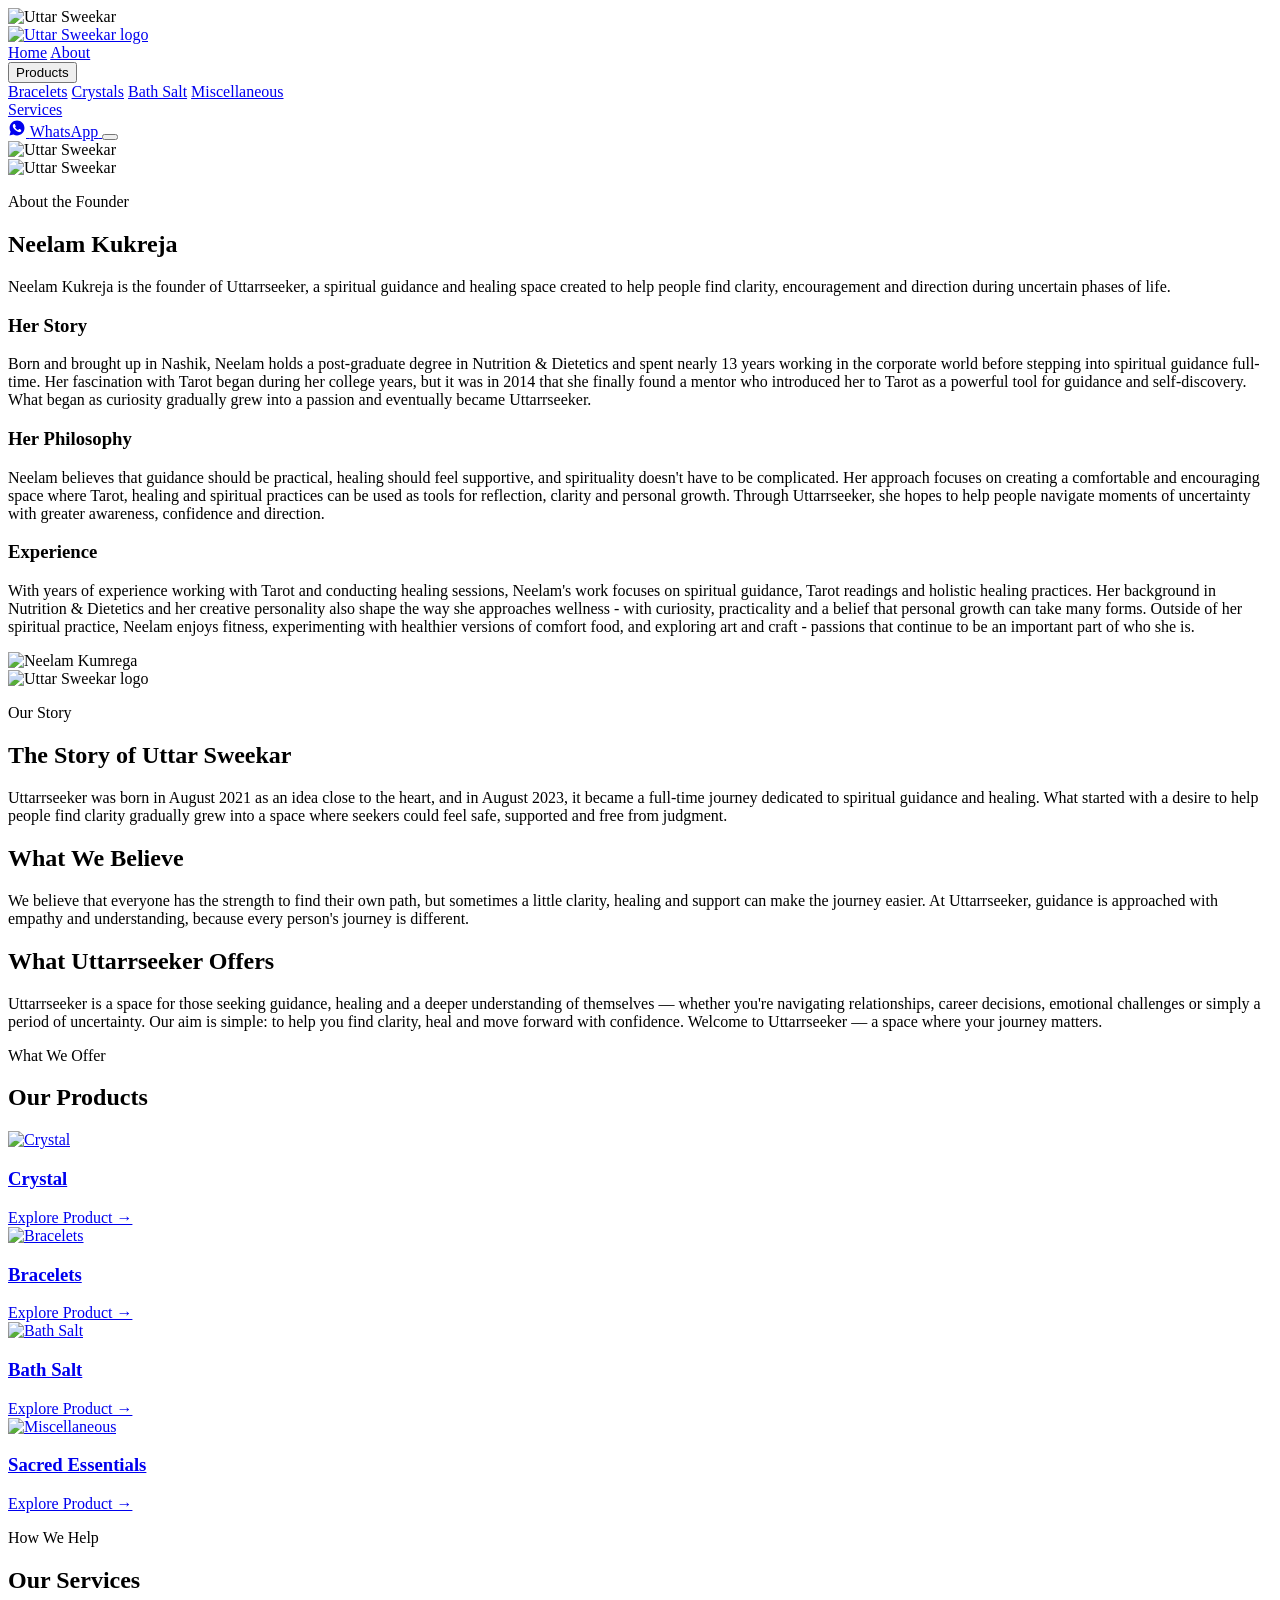
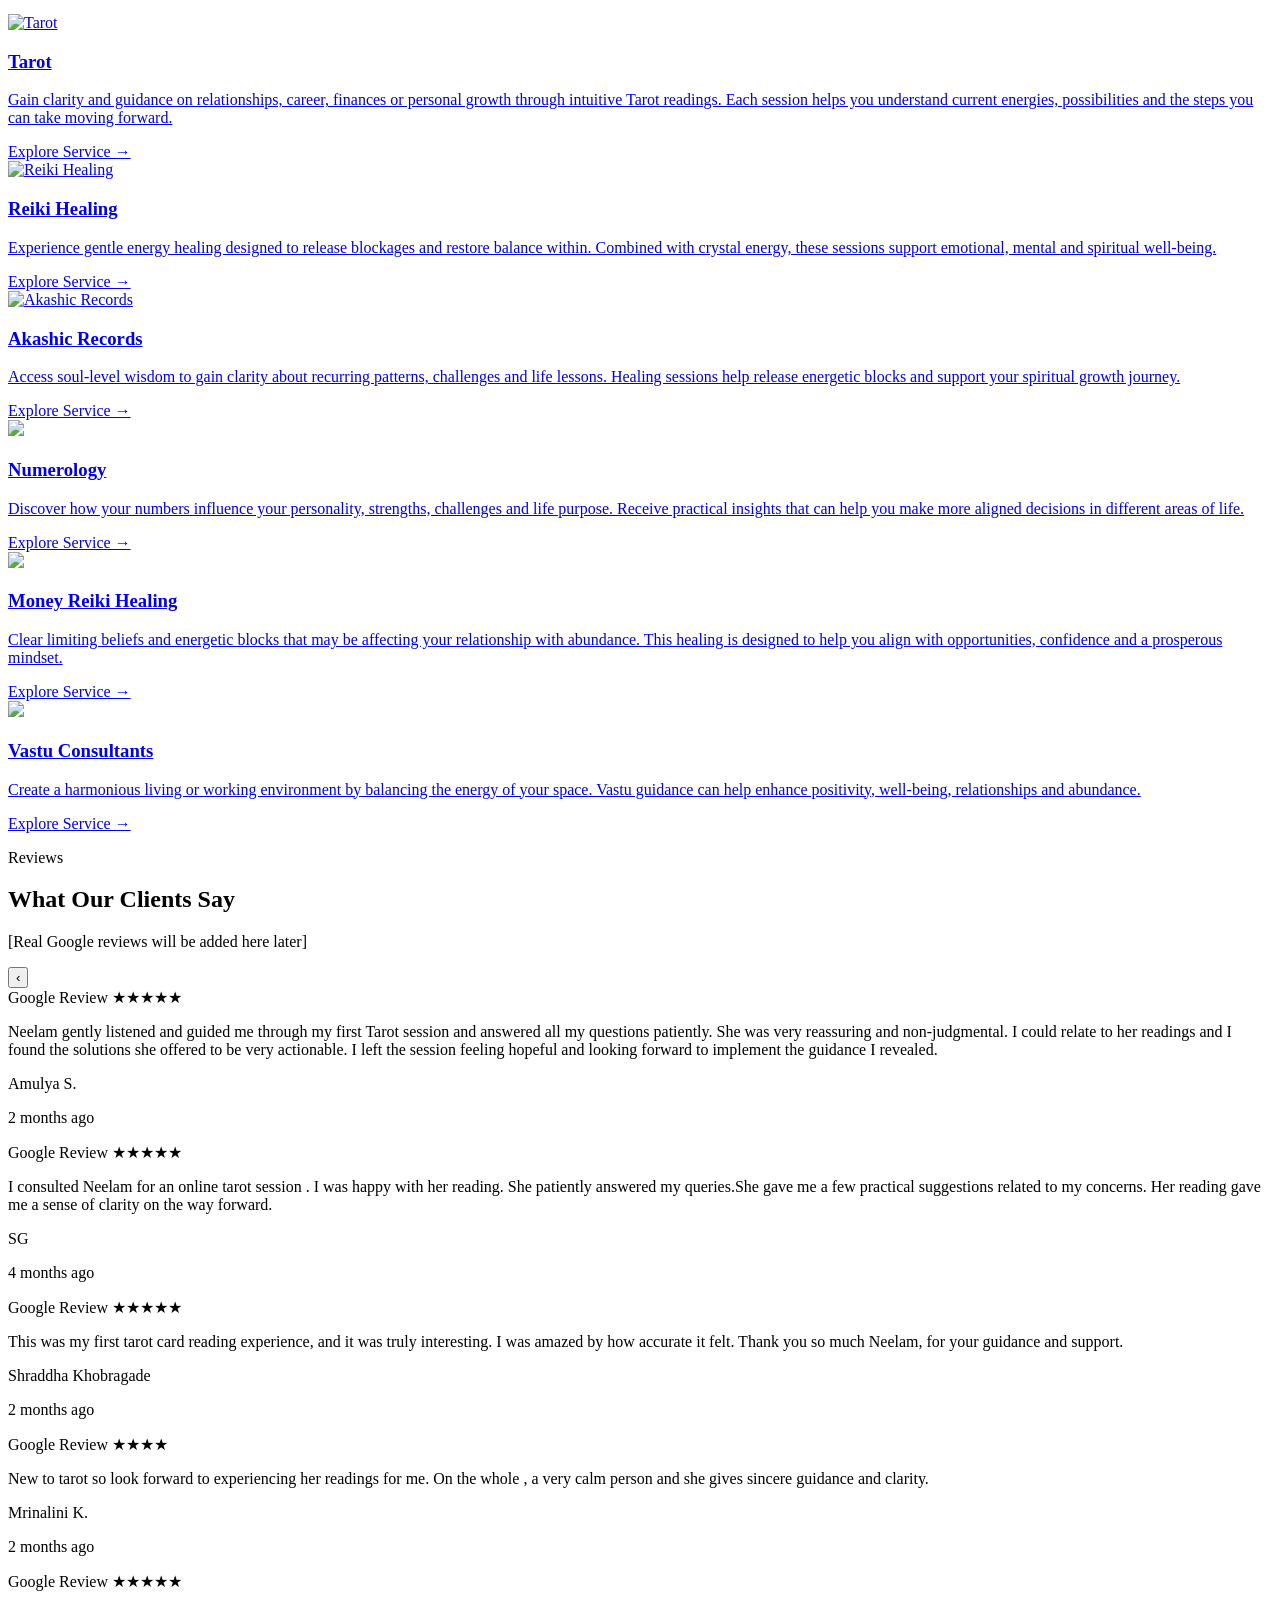
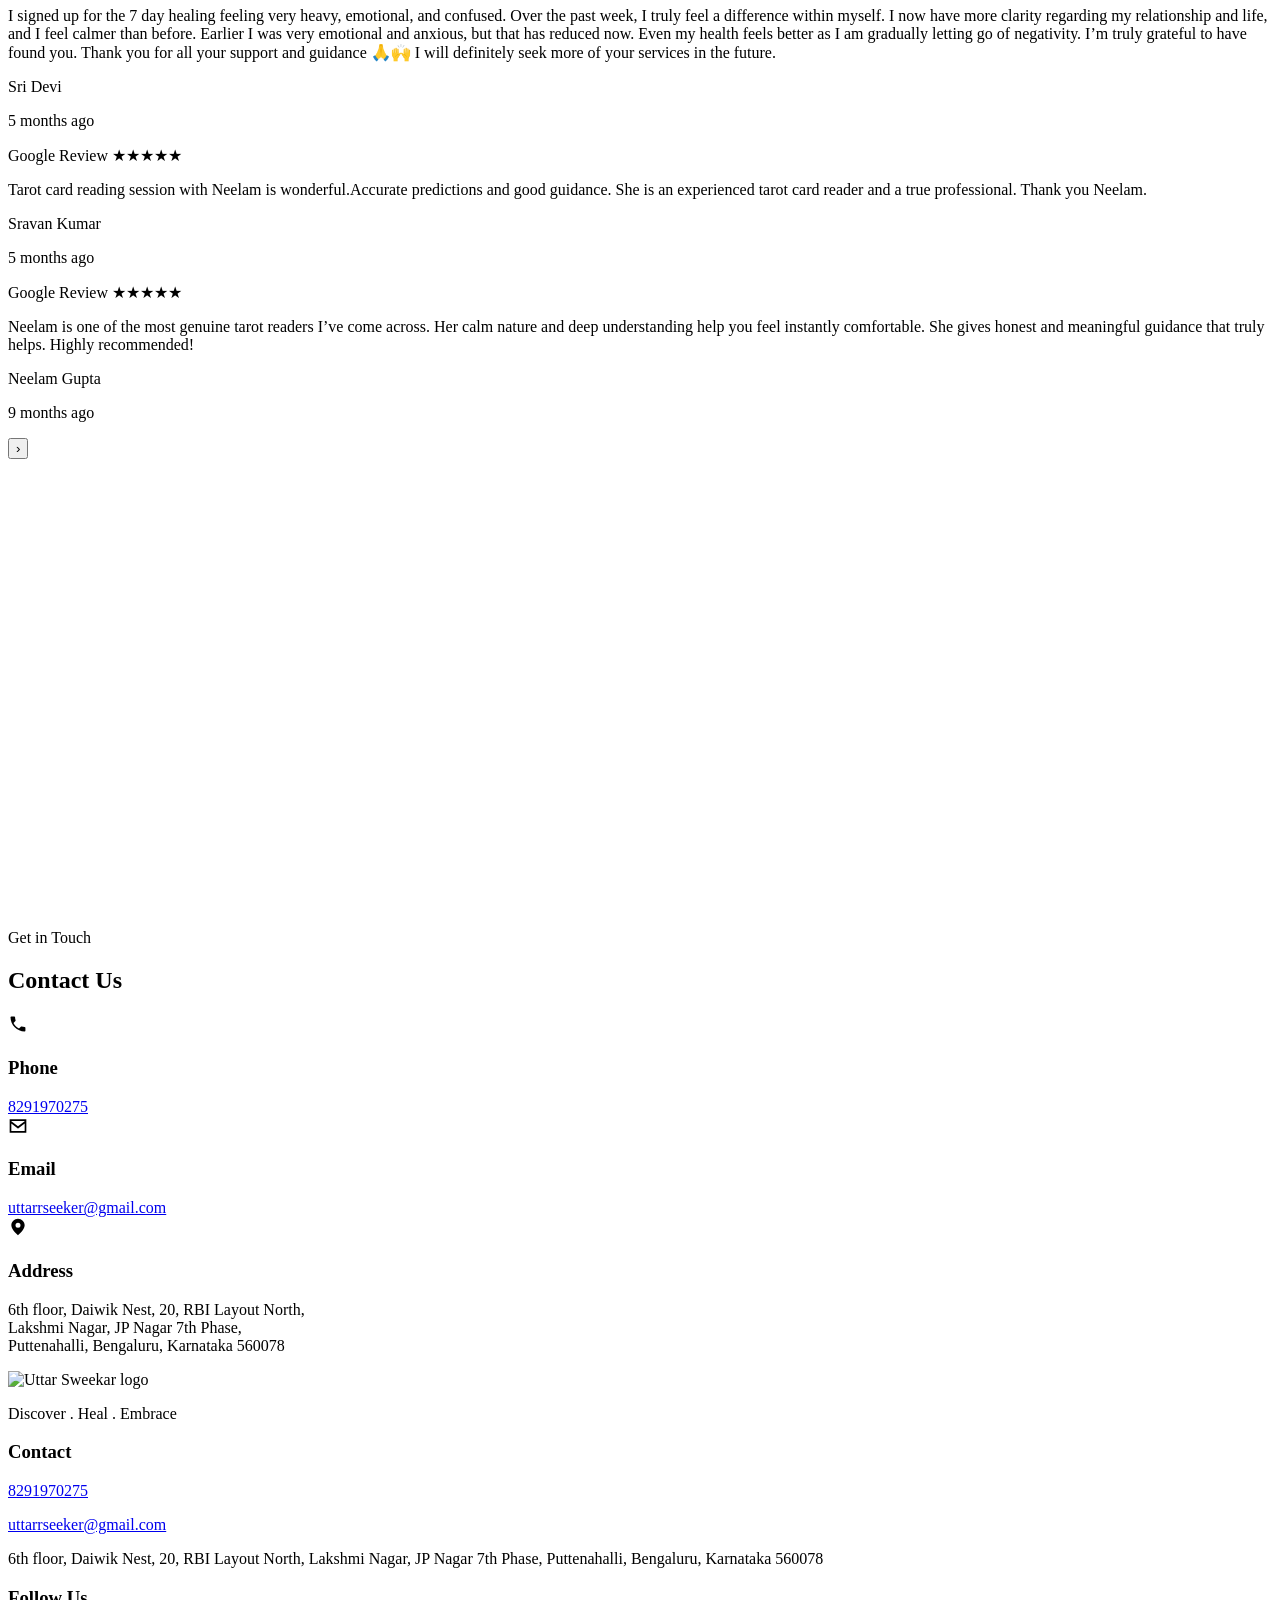
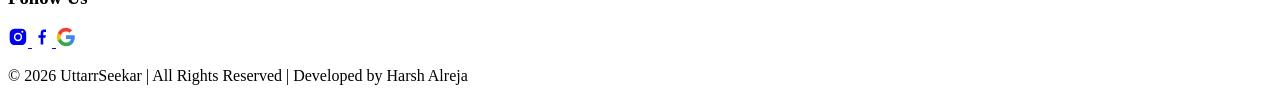
==== index.html @ 0106b8cf "Html Files" ====
<!DOCTYPE html>
<html lang="en">
<head>
<meta charset="UTF-8">
<meta name="viewport" content="width=device-width, initial-scale=1.0">
<title>UttarrSeekar | Spiritual Wellness, Astrology & Healing</title>
<meta name="description" content="UttarrSeekar — a spiritual wellness brand offering crystals, bracelets, camphor and healing services rooted in trust and tradition.">

<!-- Open Graph placeholders — replace with real values later -->
<meta property="og:title" content="UttarrSeekar | Spiritual Wellness, Astrology & Healing">
<meta property="og:description" content="Discover crystals, bracelets, camphor and spiritual healing services from Uttar Sweekar.">
<meta property="og:image" content="images/hero-banner-1.jpg">
<meta property="og:type" content="website">

<!-- Google Fonts: serif for headings, sans-serif for body. Site still works if this fails to load, thanks to fallback stacks in CSS -->
<link rel="preconnect" href="https://fonts.googleapis.com">
<link rel="preconnect" href="https://fonts.gstatic.com" crossorigin>
<link href="https://fonts.googleapis.com/css2?family=Cormorant+Garamond:wght@500;600;700&family=Mulish:wght@400;500;600;700&display=swap" rel="stylesheet">

<link rel="stylesheet" href="style.css">
</head>
<body>

<!-- ============ PRELOADER (shows the logo until the page has fully loaded) ============ -->
<div class="preloader" id="preloader">
    <img src="logo.png" alt="Uttar Sweekar" class="preloader-logo">
</div>


<!-- ============ NAVBAR ============ -->
<header class="navbar" id="navbar">
    <div class="navbar-inner">
        <a href="#home" class="logo" aria-label="Uttar Sweekar home">
            <img src="logo.png" alt="Uttar Sweekar logo" class="logo-image">
        </a>

        <div class="nav-right-wrap">
        <nav class="nav-links" id="navLinks">
            <a href="#home" class="nav-link">Home</a>
             <a href="#about" class="nav-link">About</a>

            <div class="nav-item">
                <button class="dropdown-toggle" aria-haspopup="true" aria-expanded="false">Products</button>
                <div class="dropdown-menu">
                    <a href="bracelet.html" class="dropdown-link">Bracelets</a>
                    <a href="crystals.html" class="dropdown-link">Crystals</a>
                    <a href="bath_salt.html" class="dropdown-link">Bath Salt</a>
                    
                    <a href="miscellaneous.html" class="dropdown-link">Miscellaneous</a>
                </div>
            </div>

            <div class="nav-item">
                <a href="services.html" class="nav-link">Services</a>
                <div>
                   
                </div>
            </div>    
        </nav>

        <div class="navbar-right">
            <!-- WhatsApp redirect number: 8291970275 -->
            <a href="https://wa.me/918291970275" class="whatsapp-btn" target="_blank" rel="noopener noreferrer" aria-label="Chat with us on WhatsApp">
                <svg class="whatsapp-icon" viewBox="0 0 24 24" width="18" height="18" aria-hidden="true" focusable="false">
                    <path fill="currentColor" d="M12.04 2C6.58 2 2.13 6.45 2.13 11.91c0 1.75.46 3.45 1.32 4.95L2 22l5.25-1.38a9.9 9.9 0 0 0 4.79 1.22h.01c5.46 0 9.91-4.45 9.91-9.91C21.96 6.45 17.5 2 12.04 2zm5.8 14.11c-.24.68-1.4 1.3-1.94 1.38-.5.08-1.12.11-1.81-.11-.42-.13-.95-.31-1.63-.6-2.87-1.24-4.74-4.13-4.88-4.32-.14-.19-1.17-1.56-1.17-2.97 0-1.41.74-2.11 1-2.4.26-.29.57-.36.76-.36h.55c.18 0 .42-.07.66.5.24.58.83 2 .9 2.14.07.14.11.3.02.49-.09.19-.14.3-.28.46-.14.16-.29.36-.42.48-.14.13-.28.28-.12.55.16.28.71 1.17 1.53 1.9 1.05.94 1.94 1.23 2.21 1.37.28.14.44.12.6-.07.16-.19.68-.79.86-1.06.18-.28.36-.23.6-.14.24.09 1.53.72 1.79.85.26.13.43.19.5.3.07.11.07.62-.17 1.3z"/>
                </svg>
                <span>WhatsApp</span>
            </a>

            <button class="hamburger" id="hamburger" aria-label="Open menu" aria-expanded="false" aria-controls="navLinks">
                <span></span>
                <span></span>
                <span></span>
            </button>
        </div>
        </div>
    </div>
</header>

<main>

<!-- ============ HERO SECTION ============ -->
<section class="hero" id="home">
    <div class="hero-media">
        <!-- Slide 1 -->
        <div class="hero-slide active">
            <div class="image-placeholder hero-placeholder">
                <img src="mainBann1.png" alt="Uttar Sweekar">
            </div>
        </div>
        <!-- Slide 2 -->
        <div class="hero-slide">
            <div class="image-placeholder hero-placeholder">
                <img src="mainBann2.png" alt="Uttar Sweekar">
            </div>
        </div>
    </div>
   
</section>

<!-- ============ ABOUT THE FOUNDER ============ -->
<section class="section founder" id="founder">
    <div class="container founder-grid">
        <div class="founder-text">
            <p class="section-eyebrow">About the Founder</p>
            <h2 class="section-title">Neelam Kukreja</h2>
            <p class="founder-lede">Neelam Kukreja is the founder of Uttarrseeker, a spiritual guidance and healing space created to help people find clarity, encouragement and direction during uncertain phases of life.</p>

            <div class="founder-block">
                <h3>Her Story</h3>
                <p>Born and brought up in Nashik, Neelam holds a post-graduate degree in Nutrition & Dietetics and spent nearly 13 years working in the corporate world before stepping into spiritual guidance full-time.

Her fascination with Tarot began during her college years, but it was in 2014 that she finally found a mentor who introduced her to Tarot as a powerful tool for guidance and self-discovery. What began as curiosity gradually grew into a passion and eventually became Uttarrseeker.</p>
            </div>

            <div class="founder-block">
                <h3>Her Philosophy</h3>
                <p>Neelam believes that guidance should be practical, healing should feel supportive, and spirituality doesn't have to be complicated.

Her approach focuses on creating a comfortable and encouraging space where Tarot, healing and spiritual practices can be used as tools for reflection, clarity and personal growth.

Through Uttarrseeker, she hopes to help people navigate moments of uncertainty with greater awareness, confidence and direction.</p>
            </div>

            <div class="founder-block">
                <h3>Experience</h3>
                <p>With years of experience working with Tarot and conducting healing sessions, Neelam's work focuses on spiritual guidance, Tarot readings and holistic healing practices.

Her background in Nutrition & Dietetics and her creative personality also shape the way she approaches wellness - with curiosity, practicality and a belief that personal growth can take many forms.

Outside of her spiritual practice, Neelam enjoys fitness, experimenting with healthier versions of comfort food, and exploring art and craft - passions that continue to be an important part of who she is.</p>
            </div>
        </div>

        <div class="founder-image">
            <div class="image-placeholder tall-placeholder">
                <img src="neelam.png" alt="Neelam Kumrega">
            </div>
        </div>
    </div>
</section>

<!-- ============ ABOUT UTTAR SWEEKAR ============ -->
<section class="section brand-story" id="about">
    <div class="container brand-story-grid">
        <div class="brand-story-image">
            <div class="image-placeholder tall-placeholder">
                <img src="logo_define.png" alt="Uttar Sweekar logo">
            </div>
        </div>

        <div class="brand-story-text">
            <p class="section-eyebrow">Our Story</p>
            <h2 class="section-title">The Story of Uttar Sweekar</h2>
            <p>Uttarrseeker was born in August 2021 as an idea close to the heart, and in August 2023, it became a full-time journey dedicated to spiritual guidance and healing.

What started with a desire to help people find clarity gradually grew into a space where seekers could feel safe, supported and free from judgment.</p>
<h2 class="section-title">What We Believe</h2>
            <p>We believe that everyone has the strength to find their own path, but sometimes a little clarity, healing and support can make the journey easier.

At Uttarrseeker, guidance is approached with empathy and understanding, because every person's journey is different.</p>
<h2 class="section-title">What Uttarrseeker Offers</h2>
            <p>Uttarrseeker is a space for those seeking guidance, healing and a deeper understanding of themselves — whether you're navigating relationships, career decisions, emotional challenges or simply a period of uncertainty.

Our aim is simple: to help you find clarity, heal and move forward with confidence.

Welcome to Uttarrseeker — a space where your journey matters.</p>
        </div>
    </div>
</section>

<!-- ============ PRODUCTS SECTION ============ -->
<section class="section products" id="products">
    <div class="container">
        <p class="section-eyebrow center">What We Offer</p>
        <h2 class="section-title center">Our Products</h2>

        <div class="card-grid">

            <a href="crystals.html" class="card product-card">
                <div class="image-placeholder card-placeholder">
                    <img src="cryyy.png" alt="Crystal">
                </div>
                <div class="card-body">
                    <h3 class="card-title">Crystal</h3>
                    <span class="card-link">Explore Product →</span>
                </div>
            </a>

            <a href="bracelet.html" class="card product-card">
                <div class="image-placeholder card-placeholder">
                    <img src="braceeeee.png" alt="Bracelets">
                </div>
                <div class="card-body">
                    <h3 class="card-title">Bracelets</h3>
                    <span class="card-link">Explore Product →</span>
                </div>
            </a>

          

            <a href="bath_salt.html" class="card product-card">
                <div class="image-placeholder card-placeholder">
                    <img src="saltttttttt.png" alt="Bath Salt">
                </div>
                <div class="card-body">
                    <h3 class="card-title">Bath Salt</h3>
                    <span class="card-link">Explore Product →</span>
                </div>
            </a>

            <a href="miscellaneous.html" class="card product-card">
                <div class="image-placeholder card-placeholder">
                    <img src="sacred.png" alt="Miscellaneous">
                </div>
                <div class="card-body">
                    <h3 class="card-title">Sacred Essentials</h3>
                    <span class="card-link">Explore Product →</span>
                </div>
            </a>

        </div>
    </div>
</section>

<!-- ============ SERVICES SECTION ============ -->
<section class="section services" id="services">
    <div class="container">
        <p class="section-eyebrow center">How We Help</p>
        <h2 class="section-title center">Our Services</h2>

        <div class="card-grid">

            <a href="services.html#tarot" class="card service-card">
                <div class="image-placeholder card-placeholder">
                    <img src="tar.png" alt="Tarot">
                </div>
                <div class="card-body">
                    <h3 class="card-title">Tarot</h3>
                    <p class="card-desc">Gain clarity and guidance on relationships, career, finances or personal growth through intuitive Tarot readings.
Each session helps you understand current energies, possibilities and the steps you can take moving forward.
</p>
                    <span class="card-link">Explore Service →</span>
                </div>
            </a>

            <a href="services.html#reiki-healing" class="card service-card">
                <div class="image-placeholder card-placeholder">
                    <img src="rei.png" alt="Reiki Healing">
                </div>
                <div class="card-body">
                    <h3 class="card-title">Reiki Healing</h3>
                    <p class="card-desc">Experience gentle energy healing designed to release blockages and restore balance within.
Combined with crystal energy, these sessions support emotional, mental and spiritual well-being.</p>
                    <span class="card-link">Explore Service →</span>
                </div>
            </a>

            <a href="services.html#akashic-records" class="card service-card">
                <div class="image-placeholder card-placeholder">
                    <img src="aka.png" alt="Akashic Records">
                </div>
                <div class="card-body">
                    <h3 class="card-title">Akashic Records</h3>
                    <p class="card-desc">Access soul-level wisdom to gain clarity about recurring patterns, challenges and life lessons.
Healing sessions help release energetic blocks and support your spiritual growth journey.</p>
                    <span class="card-link">Explore Service →</span>
                </div>
            </a>

            <a href="services.html#numerology" class="card service-card">
                <div class="image-placeholder card-placeholder">
                    <img src="num.png">
                </div>
                <div class="card-body">
                    <h3 class="card-title">Numerology</h3>
                    <p class="card-desc">Discover how your numbers influence your personality, strengths, challenges and life purpose.
Receive practical insights that can help you make more aligned decisions in different areas of life.</p>
                    <span class="card-link">Explore Service →</span>
                </div>
            </a>

            <a href="services.html#money-reiki-healing" class="card service-card">
                <div class="image-placeholder card-placeholder">
                    <img src="mon.png">
                </div>
                <div class="card-body">
                    <h3 class="card-title">Money Reiki Healing</h3>
                    <p class="card-desc">Clear limiting beliefs and energetic blocks that may be affecting your relationship with abundance.
This healing is designed to help you align with opportunities, confidence and a prosperous mindset.</p>
                    <span class="card-link">Explore Service →</span>
                </div>
            </a>

            <a href="services.html#vastu" class="card service-card">
                <div class="image-placeholder card-placeholder">
                    <img src="vas.png">
                </div>
                <div class="card-body">
                    <h3 class="card-title">Vastu Consultants</h3>
                    <p class="card-desc">Create a harmonious living or working environment by balancing the energy of your space.
Vastu guidance can help enhance positivity, well-being, relationships and abundance.</p>
                    <span class="card-link">Explore Service →</span>
                </div>
            </a>

        </div>
    </div>
</section>

<!-- ============ TESTIMONIALS SECTION ============ -->
<section class="section testimonials" id="testimonials">
    <div class="container">
        <p class="section-eyebrow center">Reviews</p>
        <h2 class="section-title center">What Our Clients Say</h2>
        <p class="testimonials-note">[Real Google reviews will be added here later]</p>

        <div class="testimonial-wrap">
            <button class="scroll-btn scroll-btn-left" id="scrollLeft" aria-label="Scroll testimonials left">‹</button>

            <div class="testimonial-track" id="testimonialTrack">

                <article class="testimonial-card">
                    <div class="testimonial-top">
                        <span class="google-badge">Google Review</span>
                        <span class="stars" aria-label="5 out of 5 stars">★★★★★</span>
                    </div>
                    <p class="testimonial-text">Neelam gently listened and guided me through my first Tarot session and answered all my questions patiently. She was very reassuring and non-judgmental. I could relate to her readings and I found the solutions she offered to be very actionable. I left the session feeling hopeful and looking forward to implement the guidance I revealed.</p>
                    <p class="testimonial-name">Amulya S.</p>
                    <p class="testimonial-date">2 months ago</p>
                </article>

                <article class="testimonial-card">
                    <div class="testimonial-top">
                        <span class="google-badge">Google Review</span>
                        <span class="stars" aria-label="5 out of 5 stars">★★★★★</span>
                    </div>
                    <p class="testimonial-text">I consulted Neelam for an online tarot session . I was happy with her reading. She patiently answered my queries.She gave me a few practical suggestions related to my concerns. Her reading gave me a sense of clarity on the way forward.</p>
                    <p class="testimonial-name">SG</p>
                    <p class="testimonial-date">4 months ago</p>
                </article>

                <article class="testimonial-card">
                    <div class="testimonial-top">
                        <span class="google-badge">Google Review</span>
                        <span class="stars" aria-label="5 out of 5 stars">★★★★★</span>
                    </div>
                    <p class="testimonial-text">This was my first tarot card reading experience, and it was truly interesting. I was amazed by how accurate it felt. Thank you so much Neelam, for your guidance and support.</p>
                    <p class="testimonial-name">Shraddha Khobragade</p>
                    <p class="testimonial-date">2 months ago</p>
                </article>

                <article class="testimonial-card">
                    <div class="testimonial-top">
                        <span class="google-badge">Google Review</span>
                        <span class="stars" aria-label="4 out of 5 stars">★★★★</span>
                    </div>
                    <p class="testimonial-text">New to tarot so look forward to experiencing her readings for me. On the whole , a very calm person and she gives sincere guidance and clarity.</p>
                    <p class="testimonial-name">Mrinalini K.</p>
                    <p class="testimonial-date">2 months ago</p>
                </article>

                <article class="testimonial-card">
                    <div class="testimonial-top">
                        <span class="google-badge">Google Review</span>
                        <span class="stars" aria-label="5 out of 5 stars">★★★★★</span>
                    </div>
                    <p class="testimonial-text">I signed up for the 7 day healing feeling very heavy, emotional, and confused. Over the past week, I truly feel a difference within myself. I now have more clarity regarding my relationship and life, and I feel calmer than before. Earlier I was very emotional and anxious, but that has reduced now. Even my health feels better as I am gradually letting go of negativity.

I’m truly grateful to have found you. Thank you for all your support and guidance 🙏🙌 I will definitely seek more of your services in the future.</p>
                    <p class="testimonial-name">Sri Devi</p>
                    <p class="testimonial-date">5 months ago</p>
                </article>

                <article class="testimonial-card">
                    <div class="testimonial-top">
                        <span class="google-badge">Google Review</span>
                        <span class="stars" aria-label="5 out of 5 stars">★★★★★</span>
                    </div>
                    <p class="testimonial-text">Tarot card reading session with Neelam is wonderful.Accurate predictions and good guidance. She is an experienced tarot card reader and a true professional. Thank you Neelam.</p>
                    <p class="testimonial-name">Sravan Kumar</p>
                    <p class="testimonial-date">5 months ago</p>
                </article>

                <article class="testimonial-card">
                    <div class="testimonial-top">
                        <span class="google-badge">Google Review</span>
                        <span class="stars" aria-label="5 out of 5 stars">★★★★★</span>
                    </div>
                    <p class="testimonial-text">Neelam is one of the most genuine tarot readers I’ve come across. Her calm nature and deep understanding help you feel instantly comfortable. She gives honest and meaningful guidance that truly helps. Highly recommended!</p>
                    <p class="testimonial-name">Neelam Gupta</p>
                    <p class="testimonial-date">9 months ago</p>
                </article>

            </div>

            <button class="scroll-btn scroll-btn-right" id="scrollRight" aria-label="Scroll testimonials right">›</button>
        </div>

        <div class="testimonial-scrollbar">
            <div class="testimonial-scrollbar-thumb" id="testimonialScrollThumb"></div>
        </div>
    </div>
</section>

<!-- ============ CONTACT US SECTION ============ -->
<section class="section contact" id="contact">
    <div class="container contact-grid">
        <div class="contact-map">
            <div class="image-placeholder map-placeholder">
                <iframe src="https://www.google.com/maps/embed?pb=!1m18!1m12!1m3!1d3889.2167551492566!2d77.57571087460268!3d12.89377931658067!2m3!1f0!2f0!3f0!3m2!1i1024!2i768!4f13.1!3m3!1m2!1s0x3bae15e9e6675a8b%3A0xb1359c0b81998fd3!2sDaiwik%20Nest!5e0!3m2!1sen!2sin!4v1788791727957!5m2!1sen!2sin" width="600" height="450" style="border:0;" allowfullscreen="" loading="lazy" referrerpolicy="strict-origin-when-cross-origin"></iframe>
            </div>
        </div>

        <div class="contact-info">
            <p class="section-eyebrow">Get in Touch</p>
            <h2 class="section-title">Contact Us</h2>

            <div class="contact-block">
                <span class="contact-icon" aria-hidden="true">
                    <svg viewBox="0 0 24 24" width="20" height="20"><path fill="currentColor" d="M6.6 10.8c1.4 2.8 3.8 5.1 6.6 6.6l2.2-2.2c.3-.3.7-.4 1-.2 1.1.4 2.3.6 3.5.6.6 0 1 .4 1 1V20c0 .6-.4 1-1 1C10.9 21 3 13.1 3 3.9c0-.6.4-1 1-1h3.5c.6 0 1 .4 1 1 0 1.2.2 2.4.6 3.5.1.4 0 .8-.2 1L6.6 10.8z"/></svg>
                </span>
                <div>
                    <h3>Phone</h3>
                    <a href="tel:+91XXXXXXXXXX">8291970275</a>
                </div>
            </div>

            <div class="contact-block">
                <span class="contact-icon" aria-hidden="true">
                    <svg viewBox="0 0 24 24" width="20" height="20"><path fill="currentColor" d="M2 4h20v16H2V4zm2 2v.3l8 6 8-6V6H4zm16 3.1-7.4 5.6a1 1 0 0 1-1.2 0L4 9.1V18h16V9.1z"/></svg>
                </span>
                <div>
                    <h3>Email</h3>
                    <a href="mailto:info@example.com">uttarrseeker@gmail.com</a>
                </div>
            </div>

            <div class="contact-block">
                <span class="contact-icon" aria-hidden="true">
                    <svg viewBox="0 0 24 24" width="20" height="20"><path fill="currentColor" d="M12 2c-4.4 0-8 3.6-8 8 0 5.5 8 12 8 12s8-6.5 8-12c0-4.4-3.6-8-8-8zm0 11a3 3 0 1 1 0-6 3 3 0 0 1 0 6z"/></svg>
                </span>
                <div>
                    <h3>Address</h3>
                    <p>6th floor, Daiwik Nest, 20, RBI Layout North,<br> Lakshmi Nagar, JP Nagar 7th Phase,<br> Puttenahalli, Bengaluru, Karnataka 560078</p>
                </div>
            </div>
        </div>
    </div>
</section>

</main>

<!-- ============ FOOTER ============ -->
<footer class="footer">
    <div class="container footer-grid">

        <div class="footer-col">
            <div class="footer-logo">
                <img src="logo.png" alt="Uttar Sweekar logo" class="footer-logo-image">
            </div>
            <p class="footer-desc">Discover . Heal . Embrace</p>
        </div>

        <div class="footer-col">
            <h3 class="footer-heading">Contact</h3>
            <p><a href="tel:+918291970275">8291970275</a></p>
            <p><a href="mailto:uttarrseeker@gmail.com">uttarrseeker@gmail.com</a></p>
            <p>6th floor, Daiwik Nest, 20, RBI Layout North, Lakshmi Nagar, JP Nagar 7th Phase, Puttenahalli, Bengaluru, Karnataka 560078</p>
        </div>

        <div class="footer-col">
            <h3 class="footer-heading">Follow Us</h3>
            <div class="social-links">
                <a href="https://instagram.com/uttarrseeker?utm_source=qr&amp;igshid=MThlNWY1MzQwNA==" target="_blank" rel="noopener noreferrer" aria-label="Uttar Sweekar on Instagram" class="social-link">
                    <svg viewBox="0 0 24 24" width="20" height="20"><path fill="currentColor" d="M12 2c2.7 0 3.1 0 4.1.06 1.1.05 1.8.21 2.4.46.7.27 1.2.62 1.7 1.13.5.5.86 1 1.13 1.7.25.6.41 1.3.46 2.4.06 1 .06 1.4.06 4.1s0 3.1-.06 4.1c-.05 1.1-.21 1.8-.46 2.4a4.6 4.6 0 0 1-1.13 1.7c-.5.5-1 .86-1.7 1.13-.6.25-1.3.41-2.4.46-1 .06-1.4.06-4.1.06s-3.1 0-4.1-.06c-1.1-.05-1.8-.21-2.4-.46a4.6 4.6 0 0 1-1.7-1.13 4.6 4.6 0 0 1-1.13-1.7c-.25-.6-.41-1.3-.46-2.4C2 15.1 2 14.7 2 12s0-3.1.06-4.1c.05-1.1.21-1.8.46-2.4.27-.7.62-1.2 1.13-1.7.5-.5 1-.86 1.7-1.13.6-.25 1.3-.41 2.4-.46C8.9 2 9.3 2 12 2zm0 5a5 5 0 1 0 0 10 5 5 0 0 0 0-10zm0 8.2a3.2 3.2 0 1 1 0-6.4 3.2 3.2 0 0 1 0 6.4zm5.2-8.4a1.2 1.2 0 1 0 0-2.4 1.2 1.2 0 0 0 0 2.4z"/></svg>
                </a>
                <a href="https://www.facebook.com/uttarrseeker?mibextid=ZbWKwL" target="_blank" rel="noopener noreferrer" aria-label="Uttar Sweekar on Facebook" class="social-link">
                    <svg viewBox="0 0 24 24" width="20" height="20"><path fill="currentColor" d="M13.5 21v-8h2.7l.4-3.2h-3.1V7.7c0-.9.3-1.6 1.6-1.6h1.7V3.2C16.5 3.1 15.5 3 14.4 3c-2.4 0-4 1.4-4 4.1v2.7H7.7v3.2h2.7v8h3.1z"/></svg>
                </a>
                <a href="https://g.co/kgs/kre3Li" target="_blank" rel="noopener noreferrer" aria-label="Uttar Sweekar on Google" class="social-link">
                    <svg viewBox="0 0 24 24" width="20" height="20">
                        <path fill="#4285F4" d="M22.56 12.25c0-.78-.07-1.53-.2-2.25H12v4.26h5.92c-.26 1.37-1.04 2.53-2.21 3.31v2.77h3.57c2.08-1.92 3.28-4.74 3.28-8.09z"/>
                        <path fill="#34A853" d="M12 23c2.97 0 5.46-.98 7.28-2.66l-3.57-2.77c-.98.66-2.23 1.06-3.71 1.06-2.86 0-5.29-1.93-6.16-4.53H2.18v2.84C3.99 20.53 7.7 23 12 23z"/>
                        <path fill="#FBBC05" d="M5.84 14.09c-.22-.66-.35-1.36-.35-2.09s.13-1.43.35-2.09V7.07H2.18C1.43 8.55 1 10.22 1 12s.43 3.45 1.18 4.93l2.85-2.22.81-.62z"/>
                        <path fill="#EA4335" d="M12 5.38c1.62 0 3.06.56 4.21 1.64l3.15-3.15C17.45 2.09 14.97 1 12 1 7.7 1 3.99 3.47 2.18 7.07l3.66 2.84c.87-2.6 3.3-4.53 6.16-4.53z"/>
                    </svg>
                </a>
            </div>
        </div>

    </div>

    <div class="copyright-bar">
        <p>© 2026 UttarrSeekar | All Rights Reserved | Developed by Harsh Alreja</p>
    </div>
</footer>

<script src="script.js"></script>
</body>
</html>
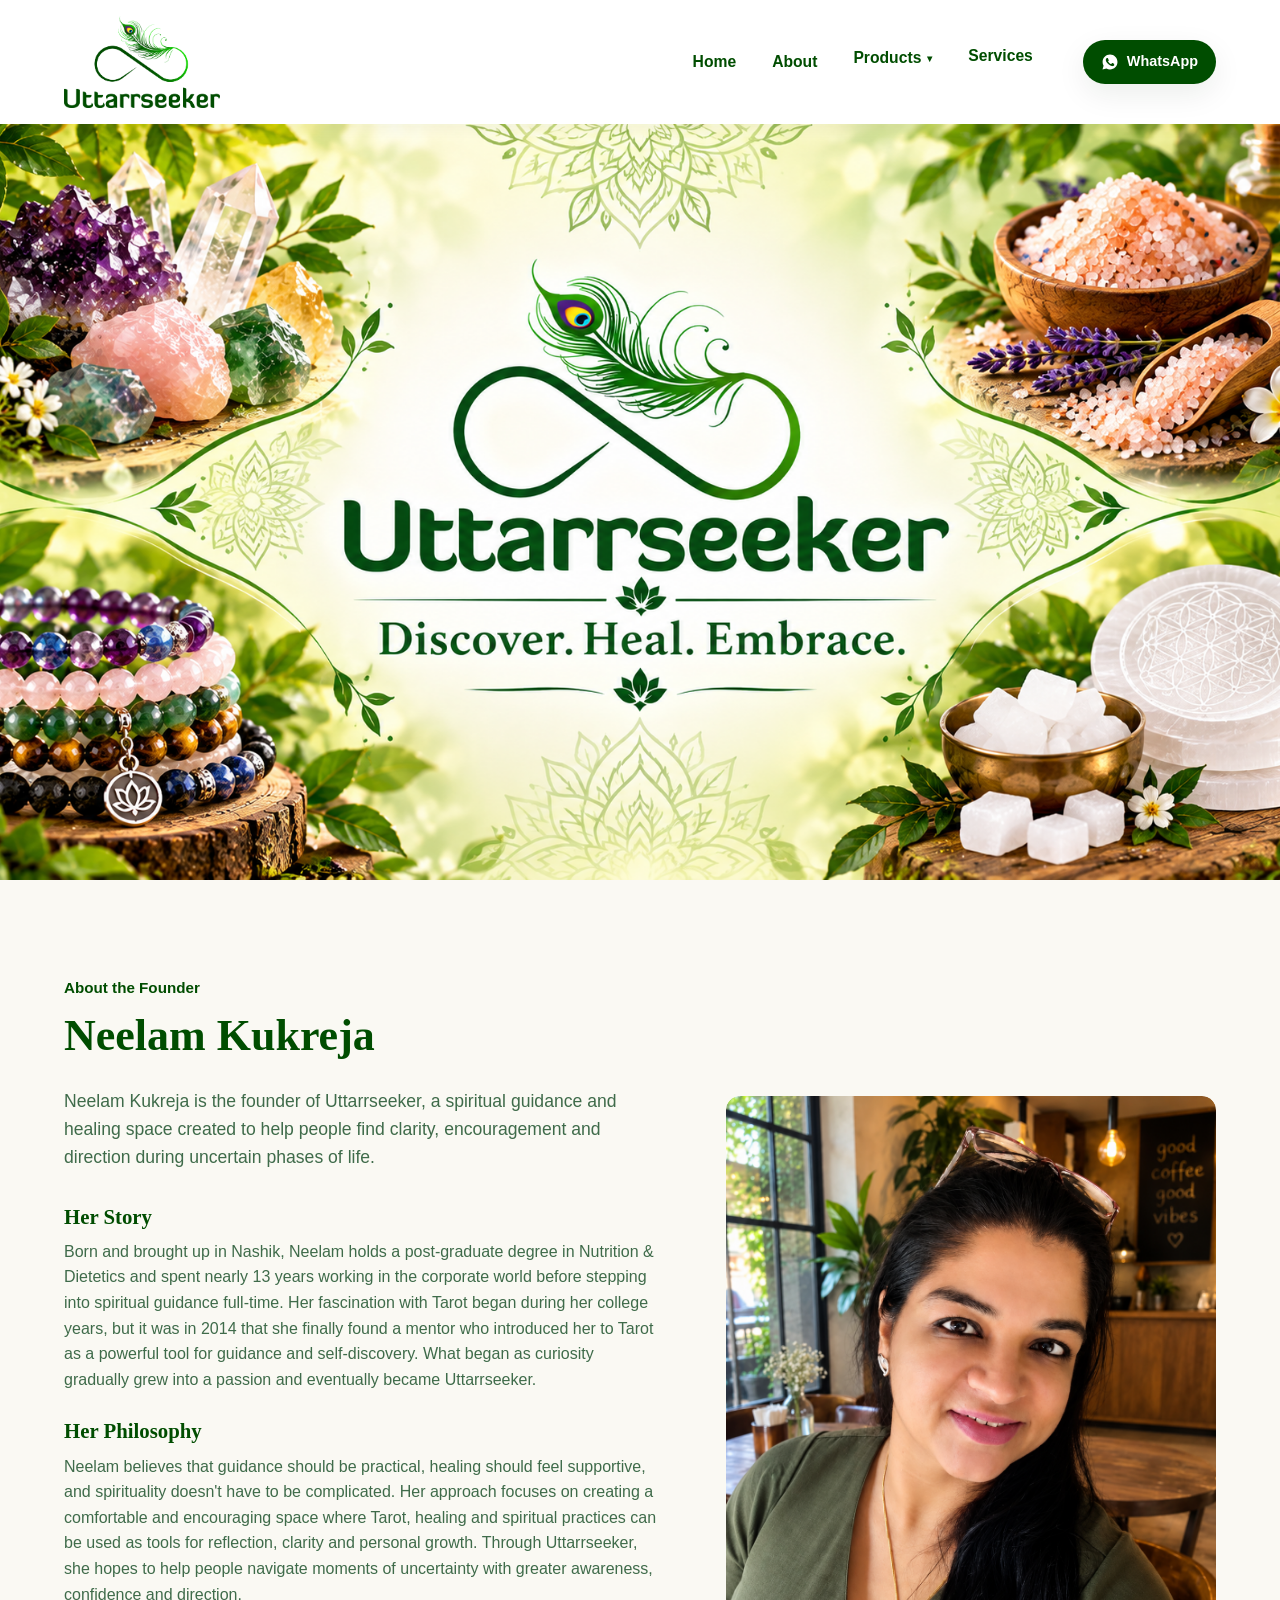
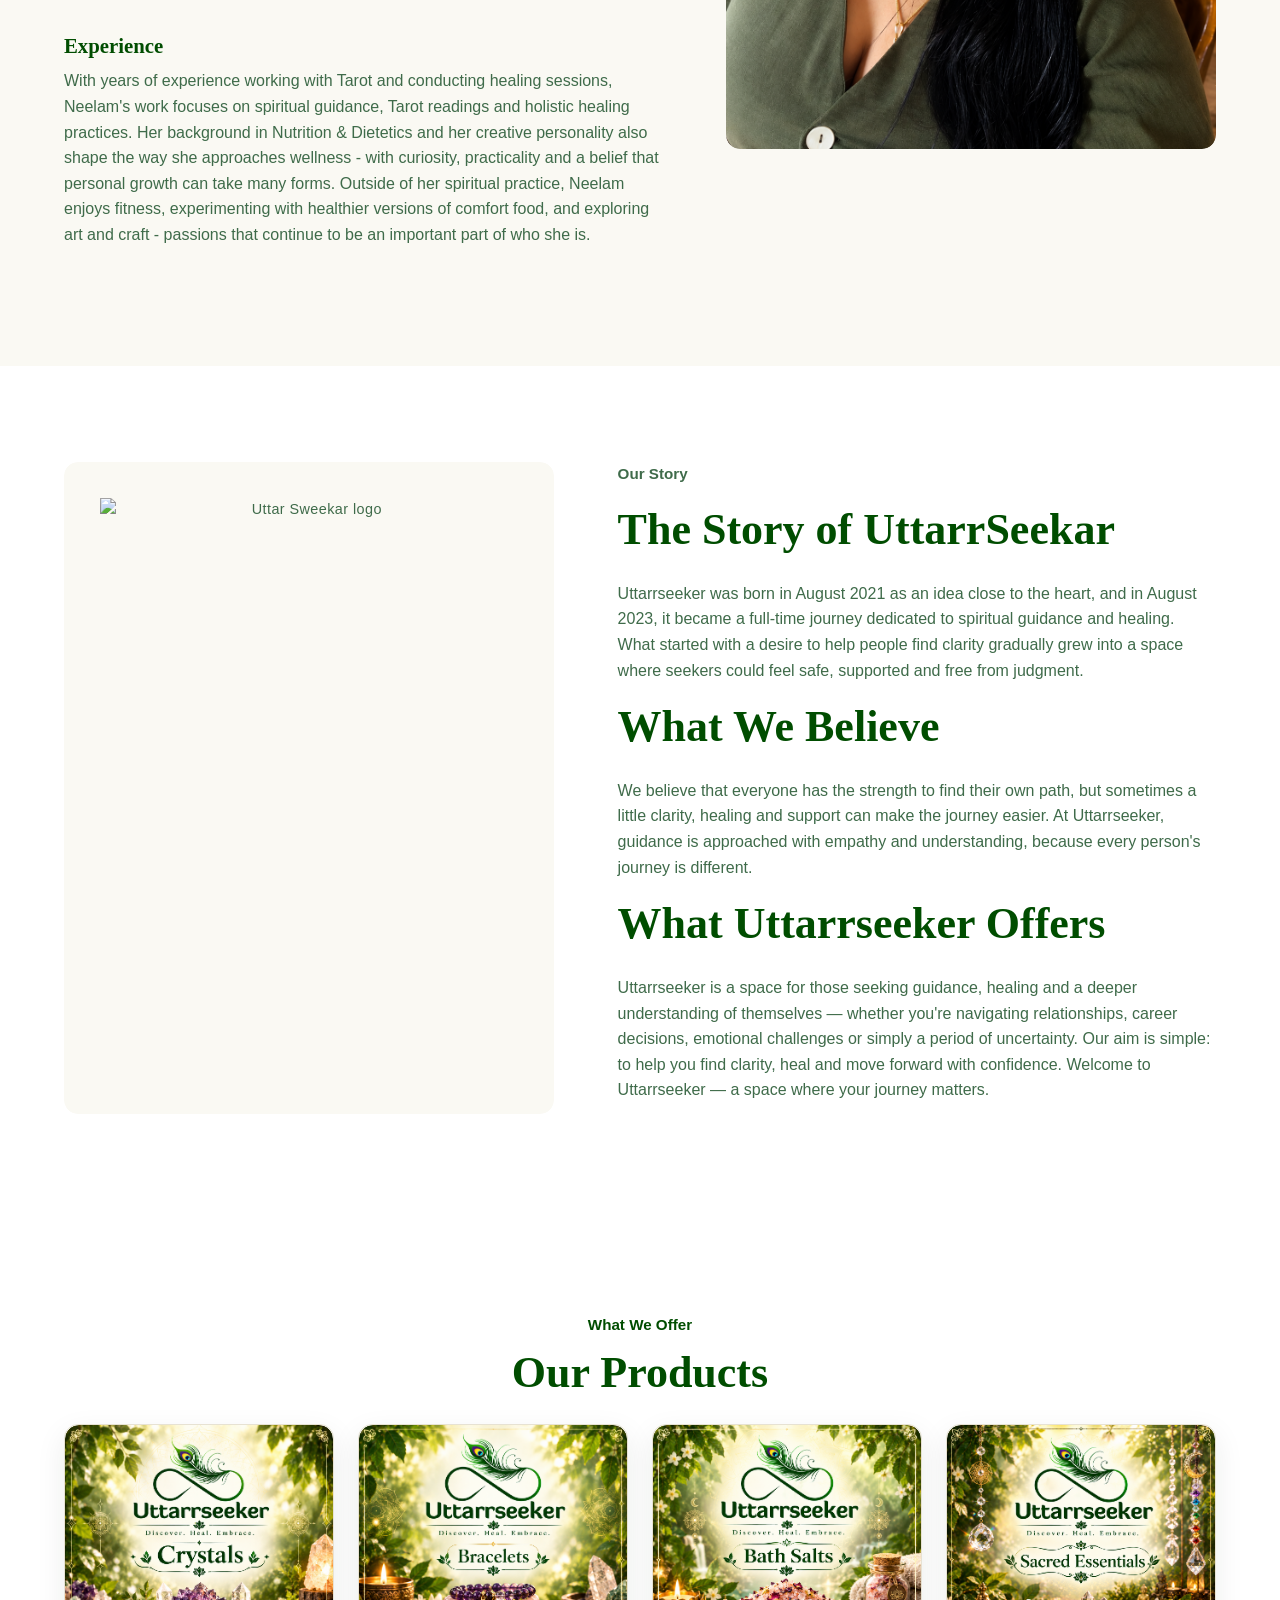
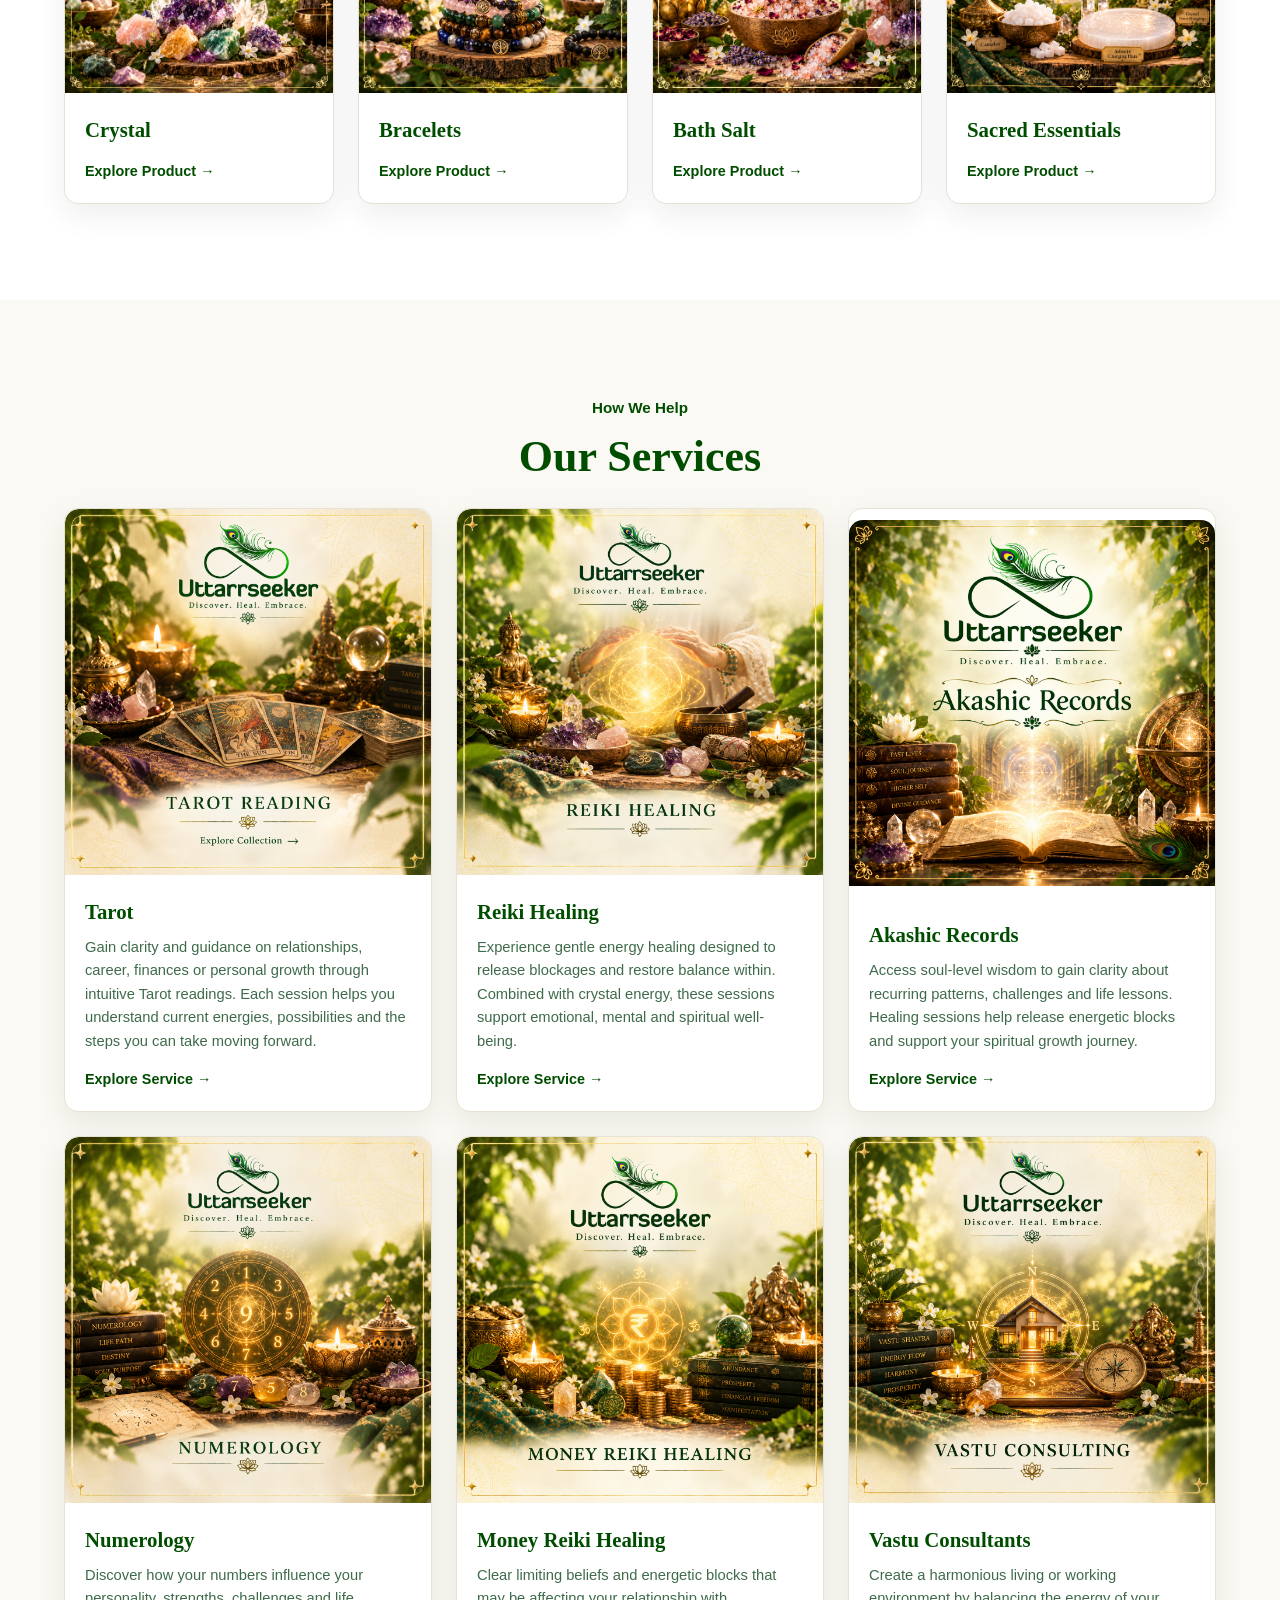
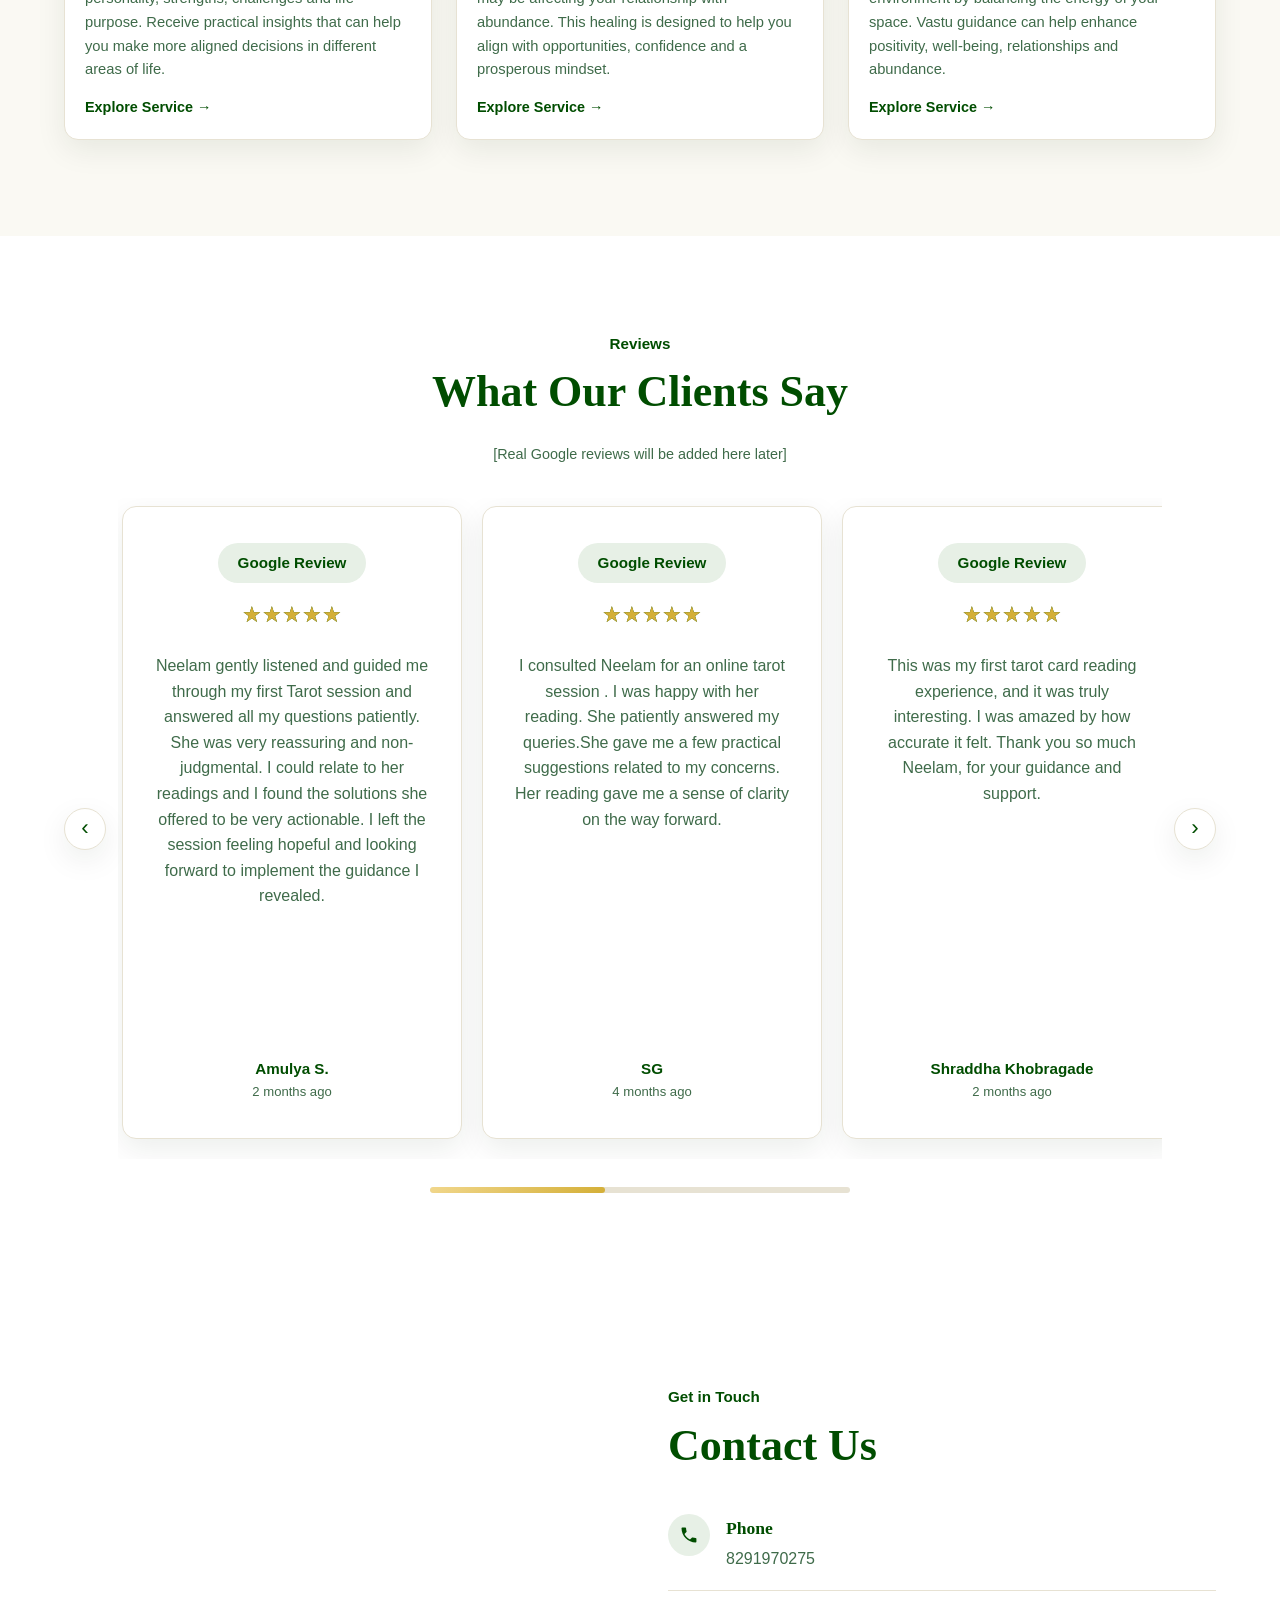
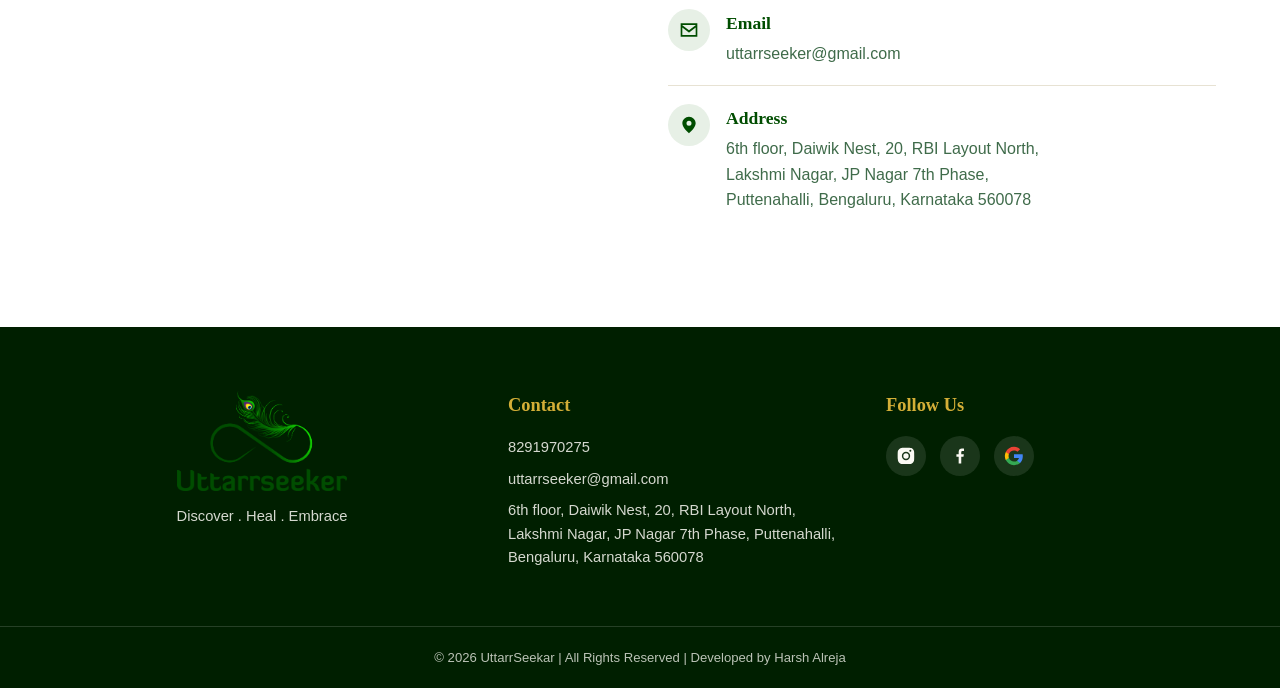
==== commit 36e6ffa6: "SPELLING CORRECTION AND IMAGE UPDATION" ====
--- a/index.html
+++ b/index.html
@@ -52,6 +52,7 @@
 
             <div class="nav-item">
                 <a href="services.html" class="nav-link">Services</a>
+                
                 <div>
                    
                 </div>
@@ -71,6 +72,7 @@
                 <span></span>
                 <span></span>
                 <span></span>
+                <span></span>
             </button>
         </div>
         </div>
@@ -145,13 +147,13 @@
     <div class="container brand-story-grid">
         <div class="brand-story-image">
             <div class="image-placeholder tall-placeholder">
-                <img src="logo_define.png" alt="Uttar Sweekar logo">
+                <img src="uttar_about.png" alt="Uttar Sweekar logo">
             </div>
         </div>
 
         <div class="brand-story-text">
             <p class="section-eyebrow">Our Story</p>
-            <h2 class="section-title">The Story of Uttar Sweekar</h2>
+            <h2 class="section-title">The Story of UttarrSeekar</h2>
             <p>Uttarrseeker was born in August 2021 as an idea close to the heart, and in August 2023, it became a full-time journey dedicated to spiritual guidance and healing.
 
 What started with a desire to help people find clarity gradually grew into a space where seekers could feel safe, supported and free from judgment.</p>
--- a/style.css
+++ b/style.css
@@ -0,0 +1,1624 @@
+/* ==========================================================================
+   UTTAR SWEEKAR — STYLESHEET
+   Fonts: Cormorant Garamond (headings) + Mulish (body), with safe fallbacks
+   ========================================================================== */
+
+:root {
+    /* Brand colors */
+    --primary-yellow: #d4af37; /* gold */
+    --primary-green: #004d00;
+    --footer-green: #001f00; /* super dark green, footer only */
+    --background-white: #ffffff;
+    --background-off-white: #faf9f3;
+
+    /* Derived tones */
+    --text-dark: #0b3d1c;
+    --text-muted: #3f6b4a;
+    --border-soft: #e7e2d3;
+    --green-soft: #e7f0e6;
+    --yellow-soft: #f3e6bf;
+    --gold-light: #f1d78c;
+
+    /* Typography */
+    --font-heading: 'Cormorant Garamond', Georgia, 'Times New Roman', serif;
+    --font-body: 'Mulish', -apple-system, BlinkMacSystemFont, 'Segoe UI', sans-serif;
+
+    /* Layout */
+    --max-width: 1200px;
+    --radius: 14px;
+    --shadow-soft: 0 10px 30px rgba(0, 40, 10, 0.08);
+    --shadow-lift: 0 18px 40px rgba(0, 40, 10, 0.14);
+    --transition: 0.25s ease;
+}
+
+/* ==========================================================================
+   RESET & BASE
+   ========================================================================== */
+
+* {
+    margin: 0;
+    padding: 0;
+    box-sizing: border-box;
+}
+
+html {
+    scroll-behavior: smooth;
+    overflow-x: hidden;
+}
+
+body {
+    font-family: var(--font-body);
+    color: var(--text-dark);
+    background: var(--background-white);
+    line-height: 1.6;
+}
+
+img {
+    max-width: 100%;
+    display: block;
+}
+
+a {
+    text-decoration: none;
+    color: inherit;
+}
+
+button {
+    font-family: inherit;
+    cursor: pointer;
+}
+
+ul {
+    list-style: none;
+}
+
+.container {
+    max-width: var(--max-width);
+    margin: 0 auto;
+    padding: 0 24px;
+}
+
+/* Visible focus state for accessibility */
+a:focus-visible,
+button:focus-visible {
+    outline: 2px solid var(--primary-green);
+    outline-offset: 3px;
+}
+
+@media (prefers-reduced-motion: reduce) {
+    * {
+        animation-duration: 0.001ms !important;
+        transition-duration: 0.001ms !important;
+        scroll-behavior: auto !important;
+    }
+}
+
+/* ==========================================================================
+   SHARED SECTION STYLES
+   ========================================================================== */
+
+.section {
+    padding: 96px 0;
+}
+
+.section-eyebrow {
+    font-size: 0.95rem;
+    color: var(--primary-green);
+    font-weight: 600;
+    margin-bottom: 10px;
+}
+
+.section-title {
+    font-family: var(--font-heading);
+    font-weight: 600;
+    font-size: clamp(2rem, 4vw, 2.75rem);
+    color: var(--primary-green);
+    margin-bottom: 24px;
+    line-height: 1.2;
+}
+
+.center {
+    text-align: center;
+}
+
+.section-title.center {
+    max-width: 640px;
+    margin-left: auto;
+    margin-right: auto;
+}
+
+/* ==========================================================================
+   IMAGE PLACEHOLDER (reusable)
+   ========================================================================== */
+
+.image-placeholder {
+    width: 100%;
+    height: 100%;
+    min-height: 220px;
+    background: linear-gradient(135deg, var(--green-soft), var(--yellow-soft));
+    border: 1px dashed var(--primary-green);
+    border-radius: var(--radius);
+    display: flex;
+    align-items: center;
+    justify-content: center;
+    text-align: center;
+    color: var(--text-muted);
+    font-size: 0.9rem;
+    letter-spacing: 0.03em;
+    padding: 20px;
+    overflow: hidden;
+}
+
+/* Once a real <img> is placed inside, make it fill the box edge-to-edge
+   and drop the dashed placeholder look automatically */
+.image-placeholder img {
+    width: 100%;
+    height: 100%;
+    object-fit: cover;
+    border-radius: inherit;
+    display: block;
+}
+
+.image-placeholder:has(img) {
+    border: none;
+    background: none;
+    padding: 0;
+}
+
+/* Same treatment when the box holds an embedded map/video iframe instead of an img */
+.image-placeholder iframe {
+    width: 100%;
+    height: 100%;
+    min-height: inherit;
+    border-radius: inherit;
+    display: block;
+}
+
+.image-placeholder:has(iframe) {
+    border: none;
+    background: none;
+    padding: 0;
+}
+
+.tall-placeholder {
+    aspect-ratio: 3 / 4;
+    min-height: 0;
+}
+
+.card-placeholder {
+    aspect-ratio: 4 / 3;
+    min-height: 0;
+    border-radius: var(--radius) var(--radius) 0 0;
+}
+
+.card-placeholder:has(img) {
+    aspect-ratio: auto;
+    background: none;
+}
+
+.card-placeholder img {
+    height: auto;
+    object-fit: contain;
+}
+
+.map-placeholder {
+    min-height: 320px;
+}
+
+/* ==========================================================================
+   NAVBAR
+   ========================================================================== */
+
+.navbar {
+    position: sticky;
+    top: 0;
+    z-index: 100;
+    background: rgba(255, 255, 255, 0.92);
+    backdrop-filter: blur(8px);
+    box-shadow: 0 2px 16px rgba(0, 40, 10, 0.06);
+}
+
+.navbar-inner {
+    max-width: var(--max-width);
+    margin: 0 auto;
+    padding: 16px 24px;
+    display: flex;
+    align-items: center;
+    justify-content: space-between;
+    gap: 16px;
+}
+
+.logo-mark {
+    font-family: var(--font-heading);
+    font-weight: 700;
+    font-size: 1.5rem;
+    color: var(--primary-green);
+}
+
+.logo-image {
+    height: 92px;
+    width: auto;
+    display: block;
+}
+
+.nav-right-wrap {
+    display: flex;
+    align-items: center;
+    gap: 48px;
+}
+
+.nav-links {
+    display: flex;
+    gap: 32px;
+}
+
+.nav-link {
+    font-weight: 700;
+    font-size: 0.98rem;
+    color: var(--primary-green);
+    padding: 6px 2px;
+    position: relative;
+    transition: color var(--transition);
+}
+
+.nav-link::after {
+    content: "";
+    position: absolute;
+    left: 0;
+    bottom: -2px;
+    width: 0;
+    height: 2px;
+    background: var(--primary-yellow);
+    transition: width var(--transition);
+}
+
+.nav-link:hover {
+    color: var(--primary-green);
+}
+
+.nav-link:hover::after {
+    width: 100%;
+}
+
+.nav-item {
+    position: relative;
+}
+
+.dropdown-toggle {
+    display: flex;
+    align-items: center;
+    gap: 6px;
+    background: none;
+    border: none;
+    font-family: inherit;
+    font-weight: 700;
+    font-size: 0.98rem;
+    color: var(--primary-green);
+    padding: 6px 2px;
+    transition: color var(--transition);
+}
+
+.dropdown-toggle::after {
+    content: "▾";
+    font-size: 0.65em;
+    transition: transform var(--transition);
+}
+
+.dropdown-toggle:hover {
+    color: var(--primary-green);
+}
+
+.nav-item:hover .dropdown-toggle::after,
+.nav-item.open .dropdown-toggle::after {
+    transform: rotate(180deg);
+}
+
+.dropdown-menu {
+    position: absolute;
+    top: calc(100% + 16px);
+    left: 50%;
+    transform: translateX(-50%) translateY(-8px);
+    min-width: 220px;
+    background: var(--background-white);
+    border: 1px solid var(--border-soft);
+    border-radius: 12px;
+    box-shadow: var(--shadow-lift);
+    padding: 10px;
+    display: flex;
+    flex-direction: column;
+    gap: 2px;
+    opacity: 0;
+    pointer-events: none;
+    transition: opacity var(--transition), transform var(--transition);
+    z-index: 50;
+}
+
+.nav-item.open .dropdown-menu {
+    opacity: 1;
+    pointer-events: auto;
+    transform: translateX(-50%) translateY(0);
+}
+
+/* Hover-to-open is desktop/mouse behavior only. Without this guard, touch
+   browsers can latch a ":hover" state after a tap, and — more importantly —
+   this selector's specificity (0,2,0) beats the single-class ".dropdown-menu"
+   reset inside the phone media query below, so the desktop transform leaks
+   through and shifts the dropdown sideways on mobile. Restricting it to
+   real pointer devices removes that leak entirely. */
+@media (hover: hover) and (pointer: fine) {
+    .nav-item:hover .dropdown-menu {
+        opacity: 1;
+        pointer-events: auto;
+        transform: translateX(-50%) translateY(0);
+    }
+}
+
+.dropdown-link {
+    padding: 10px 14px;
+    border-radius: 8px;
+    font-size: 0.92rem;
+    font-weight: 600;
+    color: var(--primary-green);
+    transition: background var(--transition), color var(--transition);
+}
+
+.dropdown-link:hover {
+    background: var(--green-soft);
+    color: var(--primary-green);
+}
+
+.navbar-right {
+    display: flex;
+    align-items: center;
+    gap: 16px;
+}
+
+.whatsapp-btn {
+    display: flex;
+    align-items: center;
+    gap: 8px;
+    background: var(--primary-green);
+    color: var(--background-white);
+    padding: 10px 18px;
+    border-radius: 999px;
+    font-weight: 600;
+    font-size: 0.9rem;
+    transition: transform var(--transition), box-shadow var(--transition);
+    box-shadow: var(--shadow-soft);
+}
+
+.whatsapp-btn:hover {
+    transform: translateY(-2px);
+    box-shadow: var(--shadow-lift);
+}
+
+.whatsapp-icon {
+    flex-shrink: 0;
+}
+
+/* Hamburger — hidden on desktop */
+.hamburger {
+    display: none;
+    flex-direction: column;
+    align-items: center;
+    justify-content: center;
+    gap: 5px;
+    width: 44px;
+    height: 44px;
+    background: none;
+    border: none;
+    padding: 4px;
+    flex-shrink: 0;
+    margin: 4px;
+}
+
+.hamburger span {
+    display: block;
+    height: 2px;
+    width: 24px;
+    background: var(--text-dark);
+    border-radius: 2px;
+    transition: transform var(--transition), opacity var(--transition);
+    margin:2px;
+}
+
+.hamburger.open span:nth-child(1) {
+    transform: translateY(7px) rotate(45deg);
+}
+
+.hamburger.open span:nth-child(2) {
+    opacity: 0;
+}
+
+.hamburger.open span:nth-child(3) {
+    transform: translateY(-7px) rotate(-45deg);
+}
+
+/* ==========================================================================
+   HERO
+   ========================================================================== */
+
+.hero {
+    position: relative;
+    width: 100%;
+    min-height: 84vh;
+    display: flex;
+    align-items: center;
+    justify-content: center;
+    overflow: hidden;
+    background: var(--background-off-white);
+}
+
+.hero-media {
+    position: absolute;
+    inset: 0;
+    width: 100%;
+    height: 100%;
+}
+
+.hero-slide {
+    position: absolute;
+    inset: 0;
+    opacity: 0;
+    transition: opacity 1.2s ease;
+}
+
+.hero-slide.active {
+    opacity: 1;
+    z-index: 1;
+}
+
+.hero-media .image-placeholder {
+    width: 100%;
+    height: 100%;
+    border-radius: 0;
+    border: none;
+    background: var(--background-off-white);
+}
+
+.hero-content {
+    position: relative;
+    z-index: 2;
+    text-align: center;
+    max-width: 720px;
+    padding: 0 24px;
+}
+
+.hero-eyebrow {
+    color: var(--primary-green);
+    font-weight: 700;
+    letter-spacing: 0.04em;
+    margin-bottom: 16px;
+}
+
+.hero-title {
+    font-family: var(--font-heading);
+    font-size: clamp(2.4rem, 5.5vw, 4rem);
+    line-height: 1.15;
+    font-weight: 600;
+    color: var(--text-dark);
+    margin-bottom: 20px;
+}
+
+.hero-subtitle {
+    font-size: 1.1rem;
+    color: var(--text-muted);
+    max-width: 480px;
+    margin: 0 auto 32px;
+}
+
+.hero-actions {
+    display: flex;
+    gap: 16px;
+    flex-wrap: wrap;
+    justify-content: center;
+}
+
+.btn {
+    display: inline-block;
+    padding: 14px 28px;
+    border-radius: 999px;
+    font-weight: 600;
+    font-size: 0.95rem;
+    transition: transform var(--transition), box-shadow var(--transition), background var(--transition);
+}
+
+.btn-primary {
+    background: linear-gradient(135deg, var(--gold-light), var(--primary-yellow));
+    color: var(--text-dark);
+    box-shadow: var(--shadow-soft);
+}
+
+.btn-primary:hover {
+    transform: translateY(-2px);
+    box-shadow: var(--shadow-lift);
+}
+
+.btn-outline {
+    background: transparent;
+    color: var(--primary-green);
+    border: 1.5px solid var(--primary-green);
+}
+
+.btn-outline:hover {
+    background: var(--primary-green);
+    color: var(--background-white);
+}
+
+/* ==========================================================================
+   FOUNDER SECTION
+   ========================================================================== */
+
+.founder {
+    background: var(--background-off-white);
+}
+
+.founder-grid {
+    display: grid;
+    grid-template-columns: 1.1fr 0.9fr;
+    gap: 64px;
+    align-items: center;
+}
+
+.founder-lede {
+    font-size: 1.1rem;
+    color: var(--text-muted);
+    margin-bottom: 28px;
+}
+
+.founder-block {
+    margin-bottom: 22px;
+}
+
+.founder-block h3 {
+    font-family: var(--font-heading);
+    font-size: 1.3rem;
+    color: var(--primary-green);
+    margin-bottom: 6px;
+}
+
+.founder-block p {
+    color: var(--text-muted);
+}
+
+/* ==========================================================================
+   BRAND STORY SECTION
+   ========================================================================== */
+
+.brand-story-grid {
+    display: grid;
+    grid-template-columns: 0.9fr 1.1fr;
+    gap: 64px;
+    align-items: start;
+}
+
+.brand-story-image .image-placeholder img {
+    object-fit: contain;
+    padding: 36px;
+    background: var(--background-off-white);
+}
+
+.brand-story-text p {
+    color: var(--text-muted);
+    margin-bottom: 18px;
+}
+
+/* ==========================================================================
+   CARD GRID (Products & Services)
+   ========================================================================== */
+
+.products {
+    background: var(--background-white);
+}
+
+.services {
+    background: var(--background-off-white);
+}
+
+.card-grid {
+    display: grid;
+    grid-template-columns: repeat(5, 1fr);
+    gap: 24px;
+}
+
+/* Services: 3 cards per row (wraps to a second row of 3 automatically) */
+.services .card-grid {
+    grid-template-columns: repeat(3, 1fr);
+}
+
+/* Products: 4 cards per row (no leftover empty column) */
+.products .card-grid {
+    grid-template-columns: repeat(4, 1fr);
+}
+
+.card {
+    display: flex;
+    flex-direction: column;
+    background: var(--background-white);
+    border: 1px solid var(--border-soft);
+    border-radius: var(--radius);
+    overflow: hidden;
+    box-shadow: var(--shadow-soft);
+    transition: transform var(--transition), box-shadow var(--transition);
+}
+
+.card:hover {
+    transform: translateY(-6px);
+    box-shadow: var(--shadow-lift);
+}
+
+.card:hover .card-placeholder {
+    transform: scale(1.04);
+}
+
+.card-placeholder {
+    transition: transform var(--transition);
+}
+
+.card-body {
+    padding: 20px;
+    display: flex;
+    flex-direction: column;
+    gap: 8px;
+    flex-grow: 1;
+}
+
+.card-title {
+    font-family: var(--font-heading);
+    font-size: 1.3rem;
+    color: var(--primary-green);
+}
+
+.card-desc {
+    color: var(--text-muted);
+    font-size: 0.92rem;
+    flex-grow: 1;
+}
+
+.card-link {
+    color: var(--primary-green);
+    font-weight: 700;
+    font-size: 0.9rem;
+    margin-top: 6px;
+}
+
+/* ==========================================================================
+   TESTIMONIALS
+   ========================================================================== */
+
+.testimonials-note {
+    text-align: center;
+    color: var(--text-muted);
+    font-size: 0.9rem;
+    margin-bottom: 32px;
+}
+
+.testimonial-wrap {
+    position: relative;
+    display: flex;
+    align-items: center;
+    gap: 12px;
+}
+
+.testimonial-track {
+    display: flex;
+    gap: 20px;
+    overflow-x: auto;
+    scroll-behavior: smooth;
+    padding: 8px 4px 20px;
+    scrollbar-width: thin;
+}
+
+.testimonial-track::-webkit-scrollbar {
+    height: 6px;
+}
+
+.testimonial-track::-webkit-scrollbar-thumb {
+    background: var(--border-soft);
+    border-radius: 999px;
+}
+
+.testimonial-card {
+    flex: 0 0 340px;
+    min-height: 340px;
+    background: var(--background-white);
+    border: 1px solid var(--border-soft);
+    border-radius: var(--radius);
+    padding: 36px 32px;
+    box-shadow: var(--shadow-soft);
+    display: flex;
+    flex-direction: column;
+    align-items: center;
+    text-align: center;
+}
+
+.testimonial-top {
+    display: flex;
+    flex-direction: column;
+    align-items: center;
+    gap: 14px;
+    margin-bottom: 20px;
+}
+
+.google-badge {
+    font-size: 0.95rem;
+    font-weight: 700;
+    color: var(--primary-green);
+    background: var(--green-soft);
+    padding: 8px 20px;
+    border-radius: 999px;
+}
+
+.stars {
+    color: var(--primary-yellow);
+    text-shadow: 0 0 0.5px var(--primary-green);
+    font-size: 1.4rem;
+}
+
+.testimonial-text {
+    color: var(--text-muted);
+    font-size: 1rem;
+    margin-bottom: 20px;
+    flex-grow: 1;
+}
+
+.testimonial-name {
+    font-weight: 700;
+    font-size: 0.95rem;
+    color: var(--primary-green);
+}
+
+.testimonial-date {
+    color: var(--text-muted);
+    font-size: 0.82rem;
+}
+
+.scroll-btn {
+    flex-shrink: 0;
+    width: 42px;
+    height: 42px;
+    border-radius: 50%;
+    border: 1px solid var(--border-soft);
+    background: var(--background-white);
+    color: var(--primary-green);
+    font-size: 1.4rem;
+    line-height: 1;
+    box-shadow: var(--shadow-soft);
+    display: flex;
+    align-items: center;
+    justify-content: center;
+    transition: background var(--transition), color var(--transition);
+}
+
+.scroll-btn:hover {
+    background: var(--primary-green);
+    color: var(--background-white);
+}
+
+.testimonial-scrollbar {
+    width: 100%;
+    max-width: 420px;
+    height: 6px;
+    background: var(--border-soft);
+    border-radius: 999px;
+    margin: 28px auto 0;
+    overflow: hidden;
+}
+
+.testimonial-scrollbar-thumb {
+    height: 100%;
+    width: 25%;
+    background: linear-gradient(135deg, var(--gold-light), var(--primary-yellow));
+    border-radius: 999px;
+    transform: translateX(0%);
+}
+
+/* ==========================================================================
+   CONTACT SECTION
+   ========================================================================== */
+
+.contact-grid {
+    display: grid;
+    grid-template-columns: 1fr 1fr;
+    gap: 56px;
+    align-items: stretch;
+}
+
+.contact-map {
+    min-height: 100%;
+}
+
+.contact-info {
+    display: flex;
+    flex-direction: column;
+    justify-content: center;
+}
+
+.contact-block {
+    display: flex;
+    gap: 16px;
+    align-items: flex-start;
+    padding: 18px 0;
+    border-bottom: 1px solid var(--border-soft);
+}
+
+.contact-block:last-child {
+    border-bottom: none;
+}
+
+.contact-icon {
+    color: var(--primary-green);
+    background: var(--green-soft);
+    width: 42px;
+    height: 42px;
+    border-radius: 50%;
+    display: flex;
+    align-items: center;
+    justify-content: center;
+    flex-shrink: 0;
+}
+
+.contact-block h3 {
+    font-family: var(--font-heading);
+    font-size: 1.1rem;
+    margin-bottom: 4px;
+    color: var(--primary-green);
+}
+
+.contact-block a,
+.contact-block p {
+    color: var(--text-muted);
+}
+
+.contact-block a:hover {
+    color: var(--primary-green);
+}
+
+/* ==========================================================================
+   FOOTER
+   ========================================================================== */
+
+.footer {
+    background: var(--footer-green);
+    color: var(--background-off-white);
+    padding-top: 64px;
+}
+
+.footer-grid {
+    display: grid;
+    grid-template-columns: 1.2fr 1fr 1fr;
+    gap: 48px;
+    padding-bottom: 48px;
+}
+
+.footer-col:first-child {
+    display: flex;
+    flex-direction: column;
+    align-items: center;
+    text-align: center;
+}
+
+.footer-logo-mark {
+    color: var(--primary-yellow);
+}
+
+.footer-logo-image {
+    height: 100px;
+    width: auto;
+    display: block;
+    margin: 0 auto;
+}
+
+.footer-desc {
+    margin-top: 14px;
+    color: rgba(250, 249, 243, 0.8);
+    font-size: 0.92rem;
+}
+
+.footer-heading {
+    font-family: var(--font-heading);
+    font-size: 1.15rem;
+    color: var(--primary-yellow);
+    margin-bottom: 16px;
+}
+
+.footer-col p {
+    margin-bottom: 8px;
+    color: rgba(250, 249, 243, 0.85);
+    font-size: 0.92rem;
+}
+
+.footer-col a:hover {
+    color: var(--primary-yellow);
+}
+
+.social-links {
+    display: flex;
+    gap: 14px;
+}
+
+.social-link {
+    width: 40px;
+    height: 40px;
+    border-radius: 50%;
+    background: rgba(255, 255, 255, 0.1);
+    color: var(--background-off-white);
+    display: flex;
+    align-items: center;
+    justify-content: center;
+    transition: background var(--transition), color var(--transition);
+}
+
+.social-link:hover {
+    background: var(--primary-yellow);
+    color: var(--primary-green);
+}
+
+.copyright-bar {
+    border-top: 1px solid rgba(255, 255, 255, 0.15);
+    padding: 20px 24px;
+    text-align: center;
+    font-size: 0.82rem;
+    color: rgba(250, 249, 243, 0.75);
+}
+
+/* ==========================================================================
+   RESPONSIVE — TABLET
+   ========================================================================== */
+
+@media (max-width: 1024px) {
+    .card-grid {
+        grid-template-columns: repeat(3, 1fr);
+    }
+
+    /* .services .card-grid and .products .card-grid are set with two
+       classes (specificity 0,2,0) in the base styles above, which beats
+       the single-class .card-grid rule right above no matter where either
+       rule sits in the file. Every responsive override for the card grid
+       has to repeat those two selectors explicitly or it gets silently
+       ignored — that was the bug making Products/Services stay locked at
+       their desktop column count on phones. */
+    .products .card-grid {
+        grid-template-columns: repeat(3, 1fr);
+    }
+
+    .hero {
+        gap: 40px;
+    }
+}
+
+/* ==========================================================================
+   RESPONSIVE — SMALL TABLET / LARGE MOBILE
+   ========================================================================== */
+
+@media (max-width: 860px) {
+    .logo-image {
+        height: 64px;
+    }
+
+    .footer-logo-image {
+        height: 80px;
+    }
+
+    .services .card-grid,
+    .products .card-grid {
+        grid-template-columns: repeat(2, 1fr);
+    }
+
+    .nav-right-wrap {
+        gap: 16px;
+    }
+
+    /* Mobile menu drawer */
+    .nav-links {
+        position: absolute;
+        top: 100%;
+        left: 0;
+        right: 0;
+        background: var(--background-white);
+        flex-direction: column;
+        gap: 0;
+        max-height: 0;
+        overflow: hidden;
+        box-shadow: 0 12px 24px rgba(0, 40, 10, 0.08);
+        transition: max-height var(--transition);
+        z-index: 100;
+    }
+
+    .nav-links.open {
+        max-height: calc(100vh - 72px);
+        overflow-y: auto;
+        -webkit-overflow-scrolling: touch;
+    }
+
+    /* Home, About aur Services sabko barabar 16px padding aur full width */
+    .nav-link {
+        display: block;
+        width: 100%;
+        padding: 16px 24px;
+        border-bottom: 1px solid var(--border-soft);
+        box-sizing: border-box;
+        font-size: 1rem;
+        text-align: left;
+    }
+
+    .hamburger {
+        display: flex;
+    }
+
+    /* Vertical stack taaki Services dropdown ke neeche natural flow me rahe */
+    .nav-item {
+        width: 100%;
+        display: flex;
+        flex-direction: column;
+    }
+
+    .dropdown-toggle {
+        width: 100%;
+        justify-content: space-between;
+        padding: 16px 24px;
+        border-bottom: 1px solid var(--border-soft);
+        font-size: 1rem;
+        box-sizing: border-box;
+    }
+
+    .dropdown-menu {
+        position: static;
+        transform: none;
+        opacity: 1;
+        pointer-events: auto;
+        box-shadow: none;
+        border: none;
+        border-radius: 0;
+        padding: 0;
+        max-height: 0;
+        overflow: hidden;
+        background: var(--background-off-white);
+        transition: max-height var(--transition);
+    }
+
+    .nav-item.open .dropdown-menu {
+        max-height: 1000px;
+        transform: none;
+    }
+
+    .dropdown-link {
+        display: block;
+        width: 100%;
+        padding: 14px 36px;
+        border-bottom: 1px solid var(--border-soft);
+        border-radius: 0;
+        font-size: 0.95rem;
+        box-sizing: border-box;
+    }
+
+    /* Banner aspect ratio */
+    .hero {
+        min-height: 0;
+        width: 100%;
+        aspect-ratio: 16 / 9;
+        height: auto;
+    }
+
+    .hero-media {
+        position: absolute;
+        inset: 0;
+        width: 100%;
+        height: 100%;
+    }
+
+    .hero-media .image-placeholder img {
+        width: 100%;
+        height: 100%;
+        object-fit: contain;
+        background: var(--background-off-white);
+    }
+
+    .founder-grid,
+    .brand-story-grid,
+    .contact-grid {
+        grid-template-columns: 1fr;
+    }
+
+    .brand-story-grid .brand-story-image {
+        order: -1;
+    }
+
+    .card-grid {
+        grid-template-columns: repeat(2, 1fr);
+    }
+
+    .footer-grid {
+        grid-template-columns: 1fr;
+        text-align: center;
+    }
+
+    .social-links {
+        justify-content: center;
+    }
+
+    /* Contact details alignment fix for mobile */
+    .contact-info {
+        display: flex;
+        flex-direction: column;
+        align-items: flex-start;
+        text-align: left;
+        width: 100%;
+        max-width: 380px;
+        margin: 0 auto;
+        padding: 0 8px;
+    }
+
+    .contact-info .section-eyebrow,
+    .contact-info .section-title {
+        text-align: left;
+        align-self: flex-start;
+    }
+
+    .contact-block {
+        display: flex;
+        flex-direction: row;
+        align-items: center;
+        justify-content: flex-start;
+        gap: 16px;
+        width: 100%;
+        text-align: left;
+        padding: 16px 0;
+        border-bottom: 1px solid var(--border-soft);
+    }
+
+    /* Address multi-line hota hai, icon top pe align rahe */
+    .contact-block:last-child {
+        align-items: flex-start;
+    }
+
+    .contact-icon {
+        flex-shrink: 0;
+        margin: 0;
+    }
+
+    .contact-block > div {
+        display: flex;
+        flex-direction: column;
+        align-items: flex-start;
+        text-align: left;
+        flex: 1;
+    }
+
+    .contact-block h3 {
+        margin: 0 0 4px 0;
+        text-align: left;
+    }
+
+    .contact-block p,
+    .contact-block a {
+        text-align: left;
+        margin: 0;
+        line-height: 1.5;
+        word-break: break-word;
+    }
+
+    /* =========================================================
+       FOUNDER & ABOUT BRAND STORY — TEXT ALIGNMENT FIX (MOBILE)
+       ========================================================= */
+
+    /* Container text balance & spacing */
+    .founder-text,
+    .brand-story-text {
+        text-align: left;
+        padding: 0 4px;
+        width: 100%;
+    }
+
+    /* Eyebrow & Main Headings */
+    .founder-text .section-eyebrow,
+    .brand-story-text .section-eyebrow {
+        margin-bottom: 8px;
+        font-size: 0.9rem;
+        letter-spacing: 0.05em;
+        text-transform: uppercase;
+    }
+
+    .founder-text .section-title,
+    .brand-story-text .section-title {
+        font-size: 1.85rem;
+        line-height: 1.25;
+        margin-bottom: 16px;
+    }
+
+    /* Neelam Kukreja intro/lede paragraph */
+    
+
+    /* Sub-headings (Her Story, Her Philosophy, Experience) */
+    .founder-block {
+        margin-bottom: 20px;
+    }
+
+    .founder-block h3 {
+        font-size: 1.25rem;
+        margin-top: 24px;
+        margin-bottom: 8px;
+        text-align: left;
+    }
+
+    /* All paragraphs inside Founder & Brand Story */
+    .founder-block p,
+    .brand-story-text p,
+    .founder-lede {
+        text-align: justify;
+        text-justify: inter-word;
+        text-wrap: pretty;
+        hyphens: auto;
+        -webkit-hyphens: auto;
+        word-break: normal;
+        font-size: 0.95rem;
+        line-height: 1.75;
+        margin-bottom: 16px;
+        color: var(--text-muted);
+    }
+    /* Image aur text ke beech mobile spacing */
+    .founder-grid,
+    .brand-story-grid {
+        gap: 36px;
+    }
+}
+/* ==========================================================================
+   RESPONSIVE — MOBILE
+   ========================================================================== */
+
+@media (max-width: 520px) {
+    .section {
+        padding: 64px 0;
+    }
+
+    .container {
+        padding: 0 16px;
+    }
+
+    .card-grid,
+    .services .card-grid,
+    .products .card-grid {
+        grid-template-columns: 1fr;
+    }
+
+    .navbar-right {
+        gap: 10px;
+    }
+
+    .nav-right-wrap {
+        gap: 10px;
+    }
+
+    .navbar-inner {
+        padding: 12px 16px;
+    }
+
+    .whatsapp-btn span {
+        display: none;
+    }
+
+    .whatsapp-btn {
+        padding: 10px;
+    }
+
+    /* Testimonials: a fixed 280px card plus the two 42px scroll arrows
+       and their gaps add up to more than a phone's viewport (a 360-390px
+       wide screen has ~310-360px left after the container padding), so
+       the card was overflowing and getting cropped by html's
+       overflow-x: hidden. Scaling the card to the viewport width and
+       hiding the arrows (a swipe scrolls the track fine on touch) fixes
+       the crop. */
+    .testimonial-wrap {
+        gap: 0;
+    }
+
+    .scroll-btn {
+        display: none;
+    }
+
+    .testimonial-track {
+        scroll-snap-type: x mandatory;
+        padding: 8px 0 20px;
+    }
+
+    .testimonial-card {
+        flex: 0 0 84vw;
+        max-width: 320px;
+        min-height: 300px;
+        padding: 28px 22px;
+        scroll-snap-align: center;
+    }
+
+    .logo-image {
+        height: 56px;
+    }
+
+    .footer-logo-image {
+        height: 72px;
+    }
+}
+
+/* ==========================================================================
+   RESPONSIVE — SMALL PHONES (older/compact devices, ~360px and under)
+   ========================================================================== */
+
+@media (max-width: 380px) {
+    .hero-actions {
+        flex-direction: column;
+        width: 100%;
+    }
+
+    .btn {
+        width: 100%;
+        text-align: center;
+    }
+
+    .testimonial-card {
+        flex-basis: 88vw;
+        padding: 24px 18px;
+    }
+}
+
+/* ==========================================================================
+   CATEGORY PAGE TEMPLATE
+   Used by every product/service page: bracelets.html, crystals.html,
+   camphor.html, tarot.html, reiki-healing.html, etc.
+   Copy one of those files to start a new page — this CSS is shared by all.
+   ========================================================================== */
+
+/* --- Category banner (single image, sits right below the navbar) --- */
+.category-hero {
+    width: 100%;
+    overflow: hidden;
+    background: var(--background-off-white);
+}
+
+.category-hero .image-placeholder {
+    width: 100%;
+    min-height: 300px; /* fallback height only while the placeholder is still empty */
+    border-radius: 0;
+    border: none;
+}
+
+/* Once a real banner image is added, let the box size itself to the
+   image's own aspect ratio so the full banner always shows — nothing
+   ever gets cropped off the top or bottom. */
+.category-hero .image-placeholder:has(img) {
+    height: auto;
+    min-height: 0;
+}
+
+.category-hero .image-placeholder img {
+    width: 100%;
+    height: auto;
+    object-fit: contain;
+    display: block;
+}
+
+/* --- Category heading block (eyebrow = category, title = highlighted topic) --- */
+.category-intro {
+    padding-top: 72px;
+}
+
+.category-description {
+    max-width: 680px;
+    margin: 0 auto 48px;
+    text-align: center;
+    color: var(--text-muted);
+}
+
+/* A category page can hold several named collections (e.g. Bracelets page:
+   "Aura Cleansing", "Money", a third one) — each is one self-contained
+   .category-collection block with its own heading + grid. */
+.category-collection {
+    margin-bottom: 96px;
+    padding-bottom: 96px;
+    border-bottom: 1px solid var(--border-soft);
+}
+
+.category-collection:last-child {
+    margin-bottom: 0;
+    padding-bottom: 0;
+    border-bottom: none;
+}
+
+/* --- 3-per-row product/service grid --- */
+.category-grid {
+    display: grid;
+    grid-template-columns: repeat(3, 1fr);
+    gap: 32px;
+}
+
+.category-card {
+    display: flex;
+    flex-direction: column;
+    background: var(--background-white);
+    border: 1px solid var(--border-soft);
+    border-radius: var(--radius);
+    overflow: hidden;
+    box-shadow: var(--shadow-soft);
+    cursor: pointer;
+    text-align: left;
+    padding: 0;
+    font-family: inherit;
+    font-size: inherit;
+    color: inherit;
+    transition: transform var(--transition), box-shadow var(--transition);
+}
+
+.category-card:hover {
+    transform: translateY(-6px);
+    box-shadow: var(--shadow-lift);
+}
+
+.category-card-placeholder {
+    aspect-ratio: 1 / 1;
+    min-height: 0;
+    border-radius: var(--radius) var(--radius) 0 0;
+}
+
+.category-card-placeholder:has(img) {
+    aspect-ratio: auto;
+    background: none;
+}
+
+.category-card-placeholder img {
+    height: auto;
+    object-fit: contain;
+}
+
+.category-card-body {
+    padding: 22px 24px 26px;
+}
+
+.category-card-title {
+    font-family: var(--font-heading);
+    font-size: 1.35rem;
+    color: var(--text-dark);
+    margin-bottom: 8px;
+}
+
+.category-card-desc {
+    color: var(--text-muted);
+    font-size: 0.92rem;
+}
+
+/* --- Expanded card modal (tap a card to open) --- */
+.category-modal {
+    position: fixed;
+    inset: 0;
+    background: rgba(11, 61, 28, 0.65);
+    display: flex;
+    align-items: center;
+    justify-content: center;
+    padding: 24px;
+    opacity: 0;
+    visibility: hidden;
+    transition: opacity var(--transition);
+    z-index: 300;
+}
+
+.category-modal.active {
+    opacity: 1;
+    visibility: visible;
+}
+
+.category-modal-content {
+    position: relative;
+    background: var(--background-white);
+    border-radius: var(--radius);
+    max-width: 560px;
+    width: 100%;
+    max-height: 88vh;
+    overflow-y: auto;
+    padding: 32px;
+}
+
+.category-modal-image {
+    width: 100%;
+    aspect-ratio: 1 / 1;
+    border-radius: var(--radius);
+    overflow: hidden;
+    margin-bottom: 24px;
+    background: var(--background-off-white);
+}
+
+.category-modal-image img {
+    width: 100%;
+    height: 100%;
+    object-fit: contain;
+    display: block;
+}
+
+.category-modal-title {
+    font-family: var(--font-heading);
+    font-size: 1.8rem;
+    color: var(--text-dark);
+    margin-bottom: 14px;
+}
+
+.category-modal-desc {
+    color: var(--text-muted);
+}
+
+.category-modal-close {
+    position: absolute;
+    top: 16px;
+    right: 16px;
+    width: 38px;
+    height: 38px;
+    border-radius: 50%;
+    border: none;
+    background: var(--green-soft);
+    color: var(--primary-green);
+    font-size: 1.3rem;
+    line-height: 1;
+    display: flex;
+    align-items: center;
+    justify-content: center;
+    transition: background var(--transition), color var(--transition);
+}
+
+.category-modal-close:hover {
+    background: var(--primary-green);
+    color: var(--background-white);
+}
+
+/* --- Category page responsive --- */
+@media (max-width: 860px) {
+    .category-grid {
+        grid-template-columns: repeat(2, 1fr);
+    }
+}
+
+@media (max-width: 520px) {
+    .category-grid {
+        grid-template-columns: 1fr;
+    }
+
+    .category-modal-content {
+        padding: 24px;
+    }
+}
+
+/* ==========================================================================
+   PRELOADER
+   Full-screen logo splash shown until the page has fully loaded.
+   Add this markup right after <body> on any page that should use it:
+
+   <div class="preloader" id="preloader">
+       <img src="logo.png" alt="Uttar Sweekar" class="preloader-logo">
+   </div>
+   ========================================================================== */
+.preloader {
+    position: fixed;
+    inset: 0;
+    z-index: 9999;
+    display: flex;
+    align-items: center;
+    justify-content: center;
+    background: var(--background-white);
+    transition: opacity 0.6s ease;
+}
+
+.preloader-logo {
+    width: 140px;
+    height: auto;
+    animation: preloader-pulse 1.4s ease-in-out infinite;
+}
+
+.preloader-hidden {
+    opacity: 0;
+    pointer-events: none;
+}
+
+@keyframes preloader-pulse {
+    0%, 100% {
+        transform: scale(1);
+        opacity: 1;
+    }
+    50% {
+        transform: scale(1.08);
+        opacity: 0.85;
+    }
+}
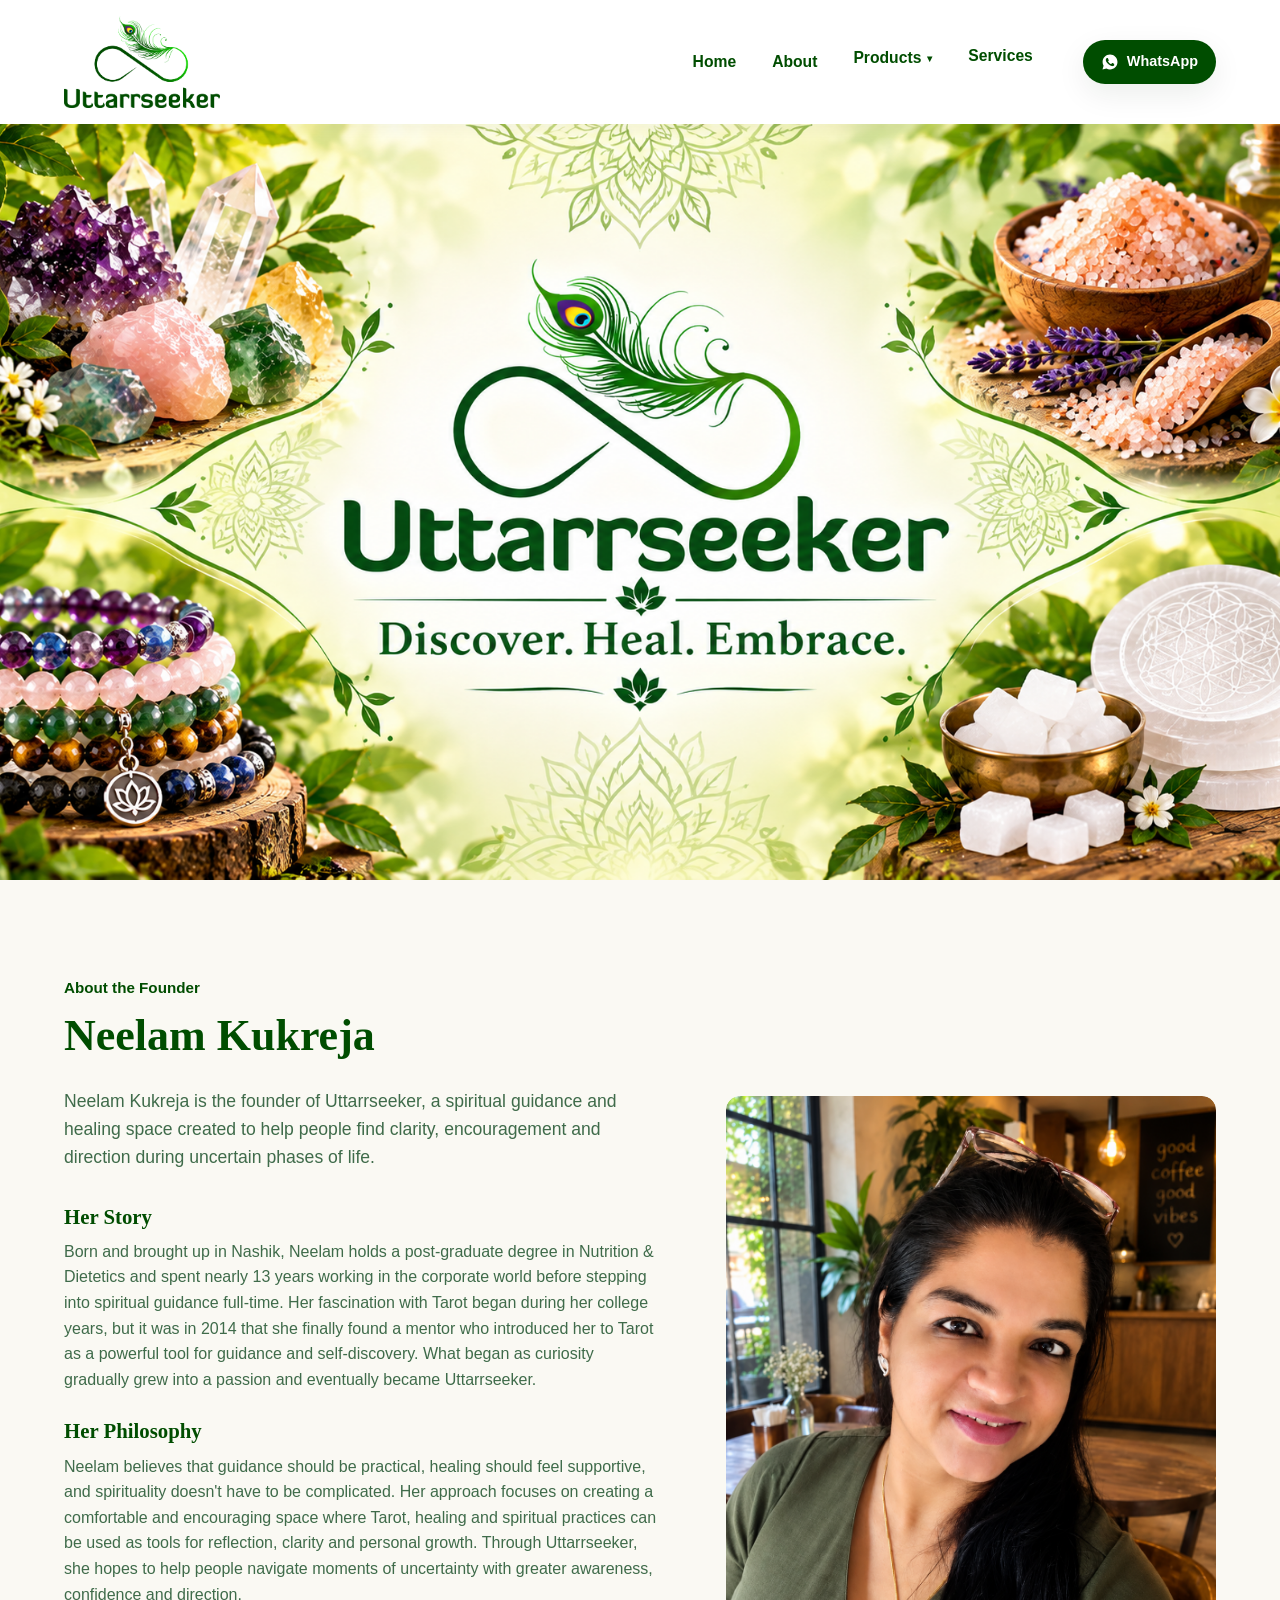
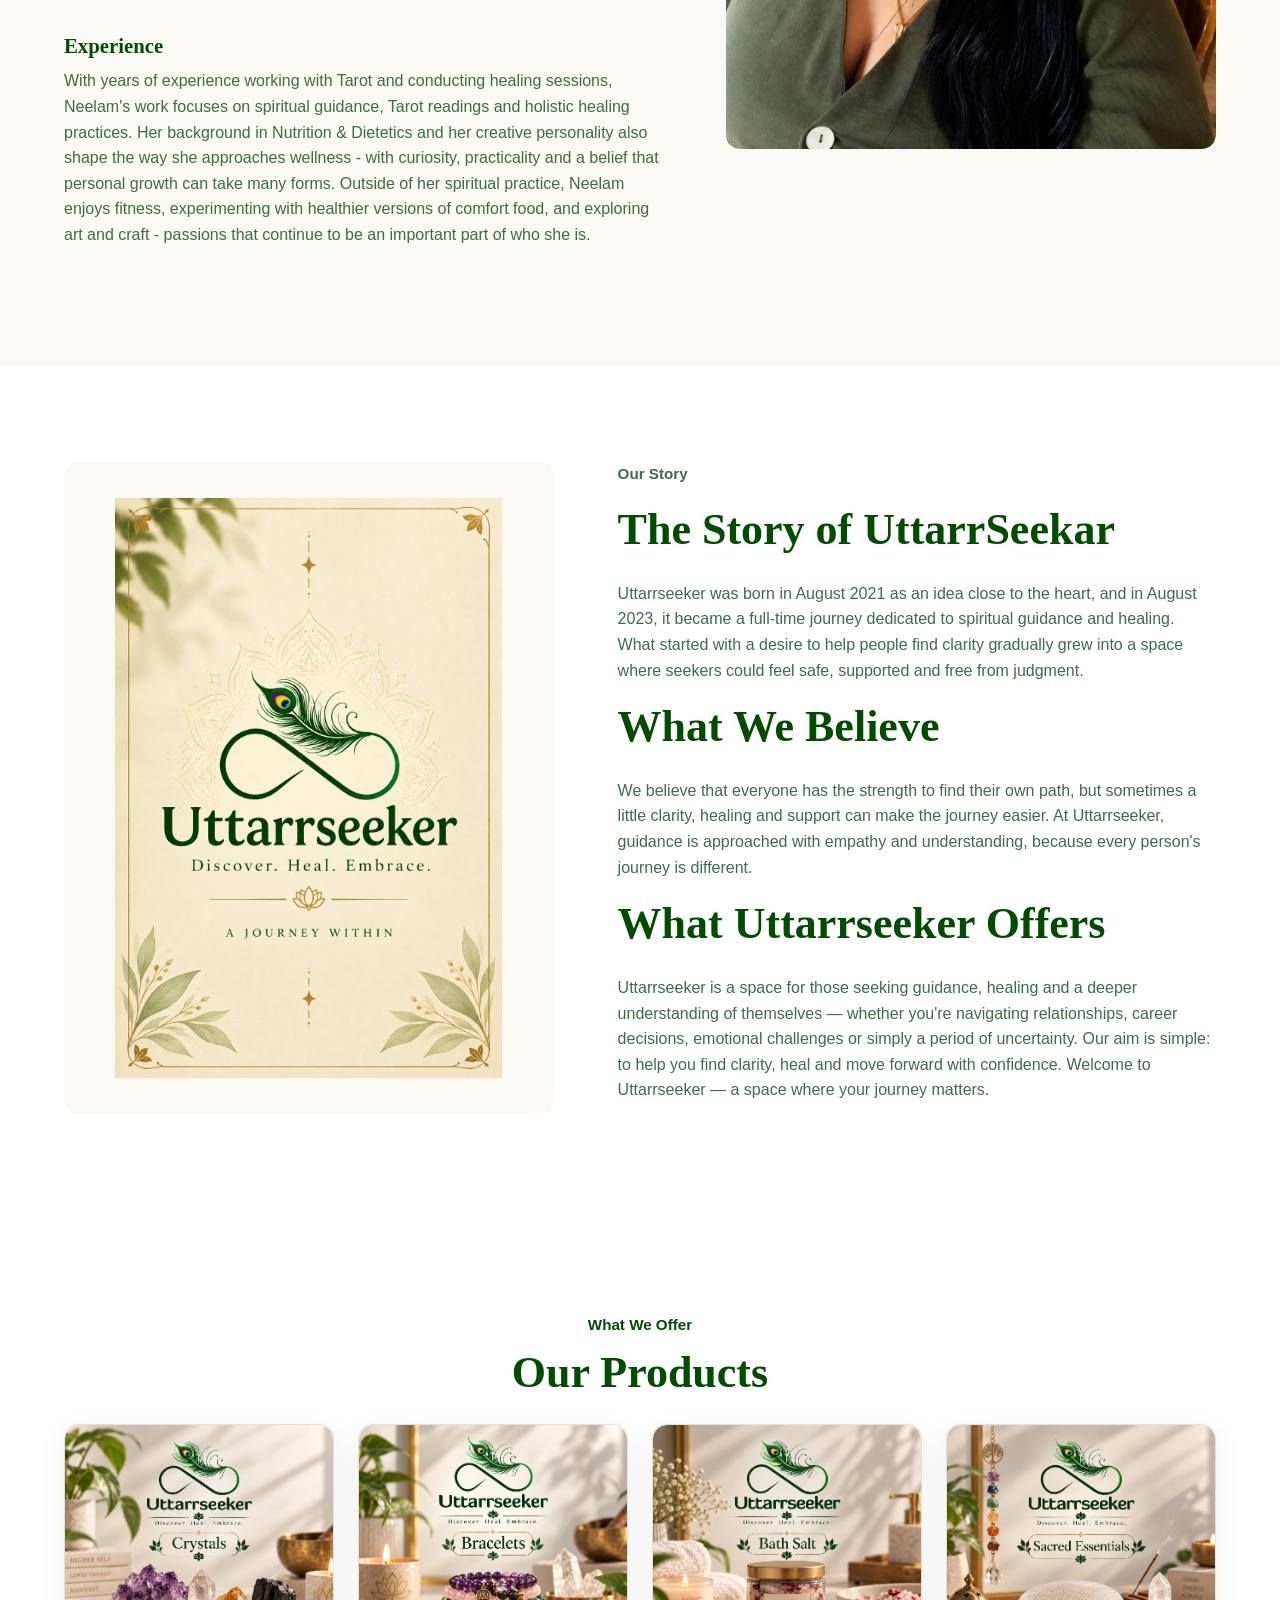
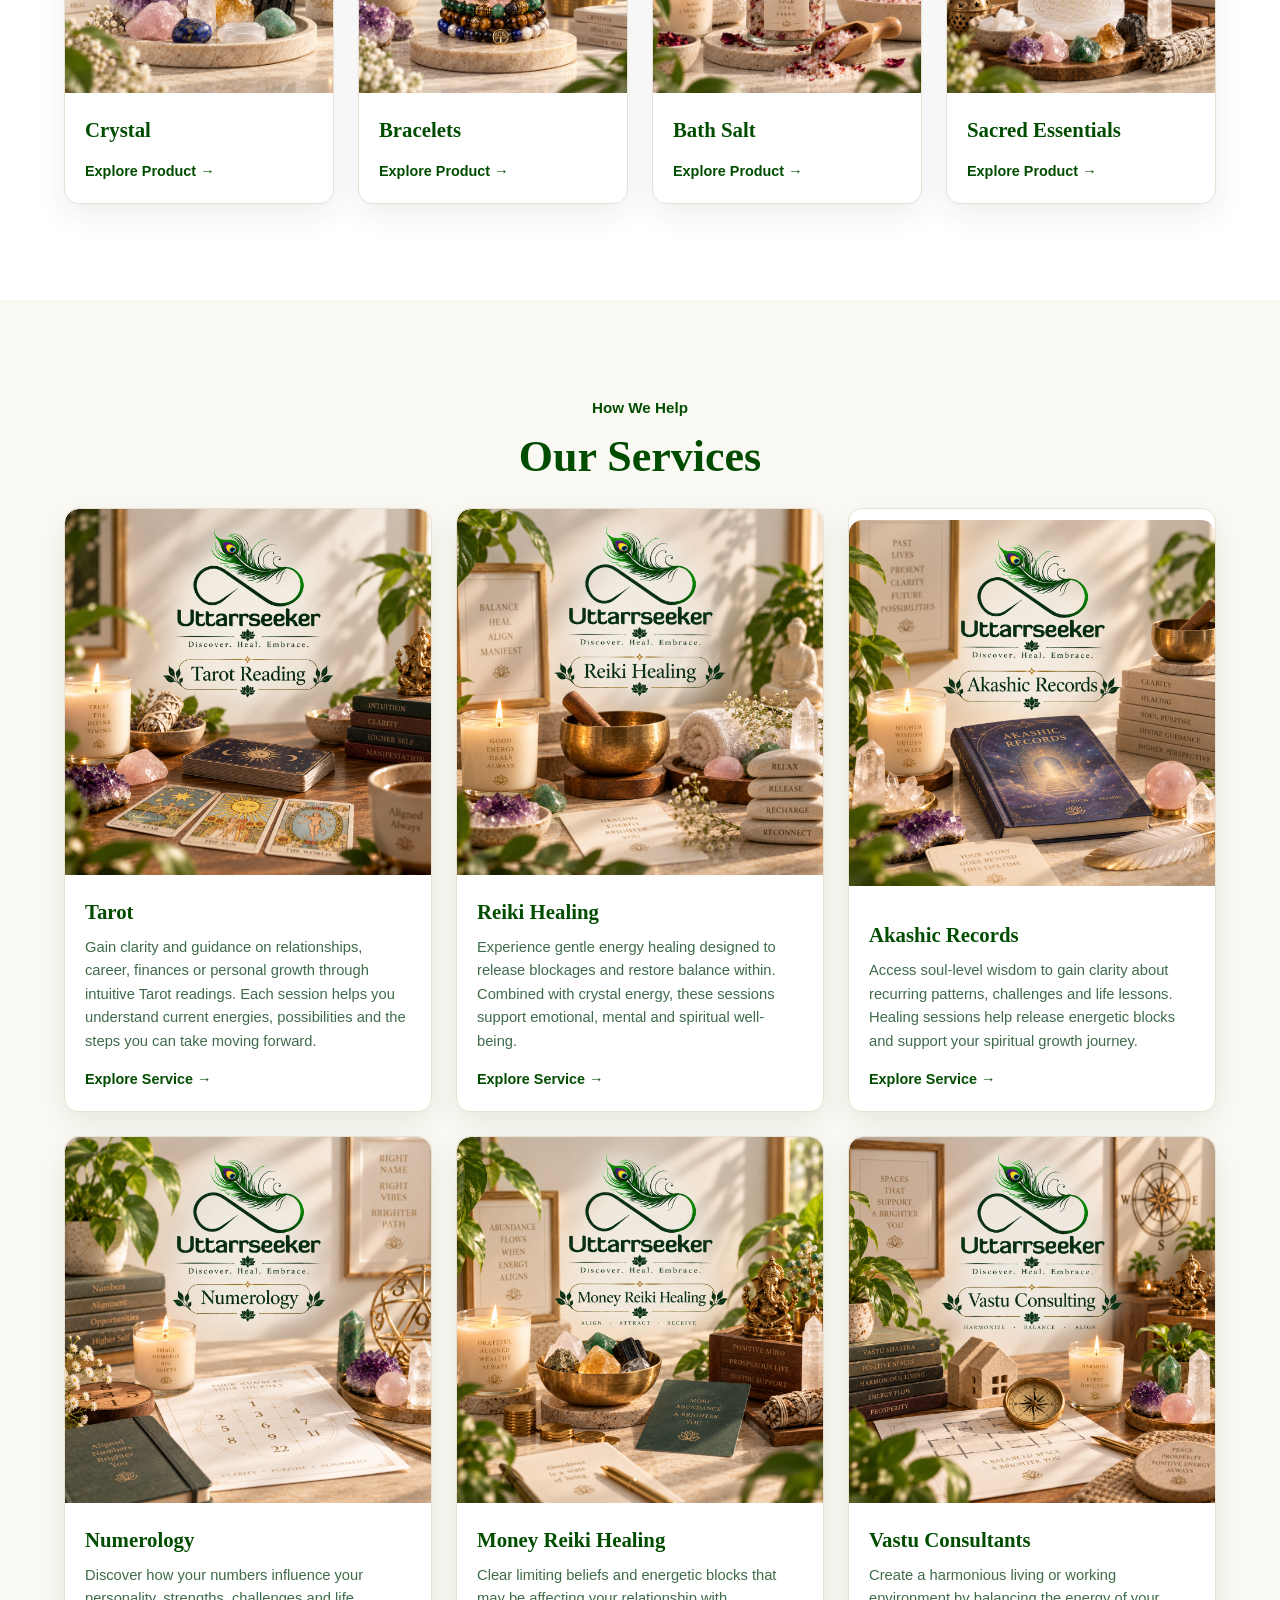
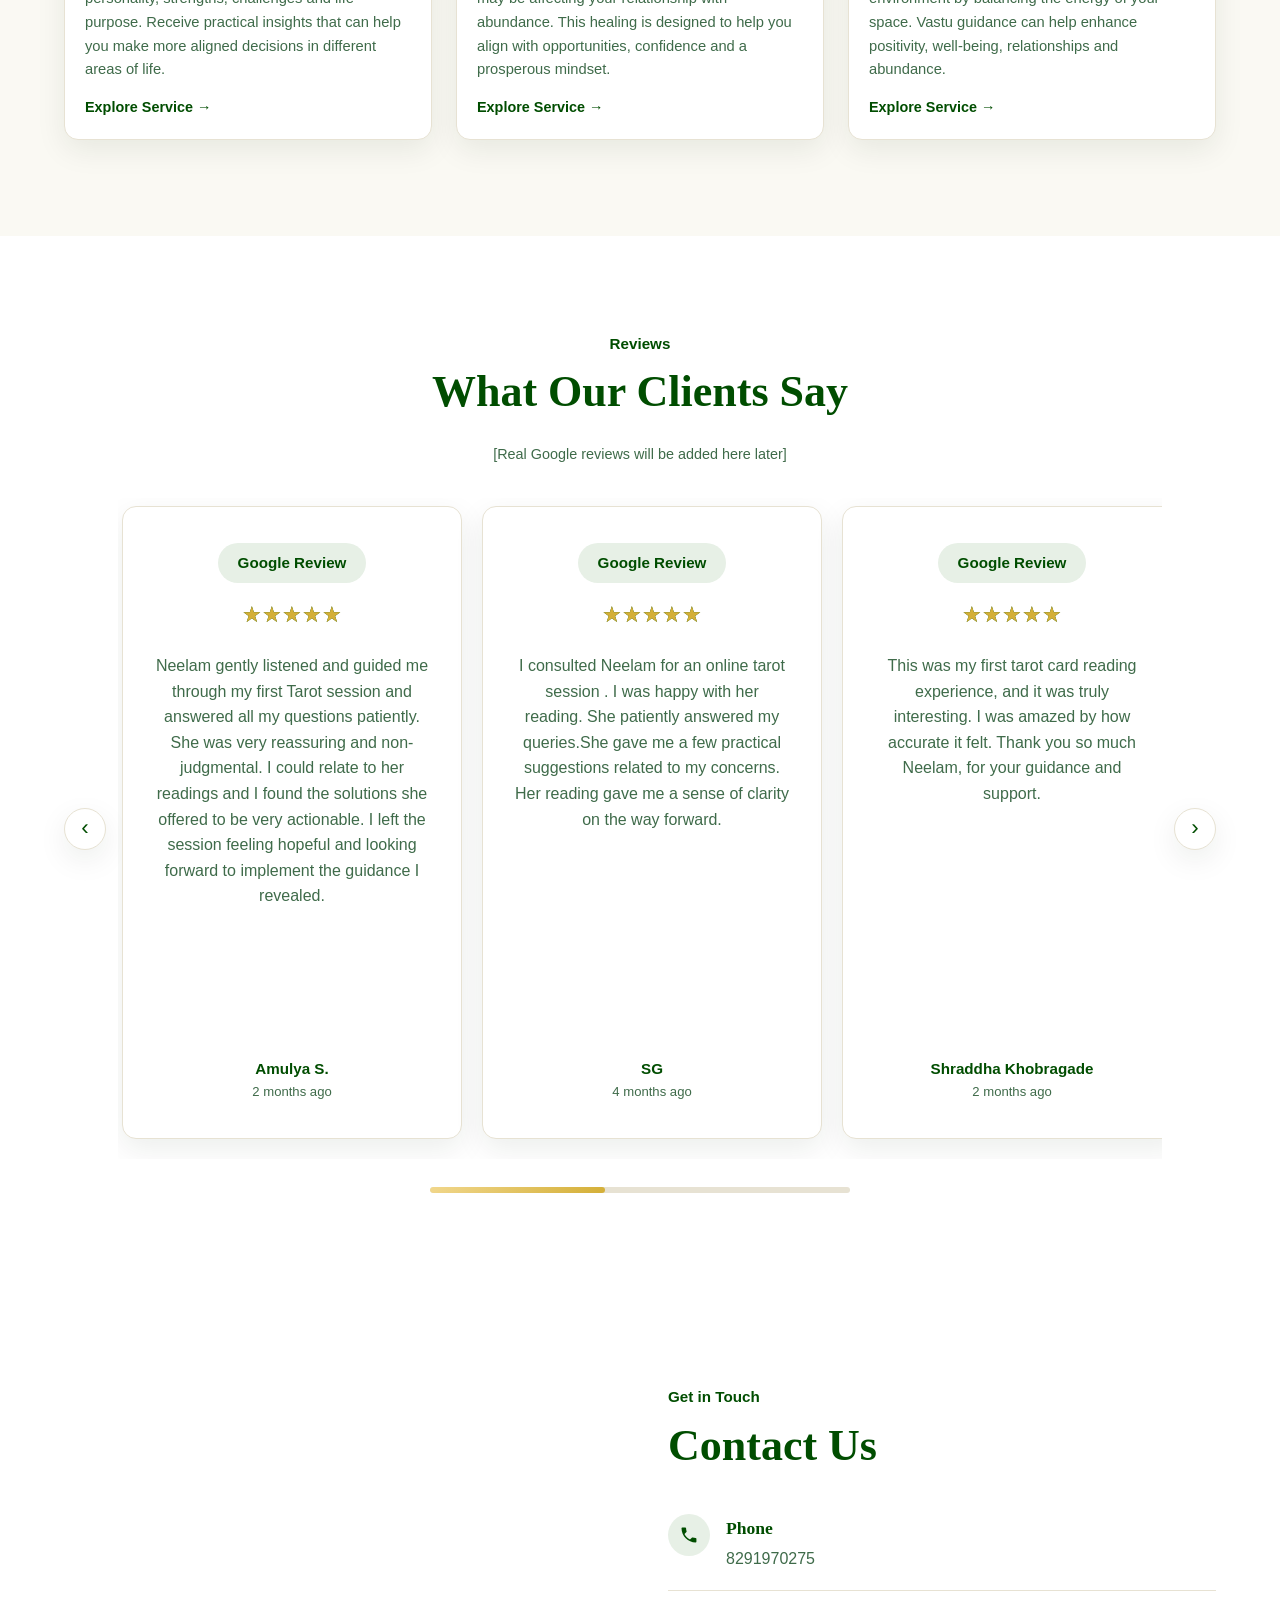
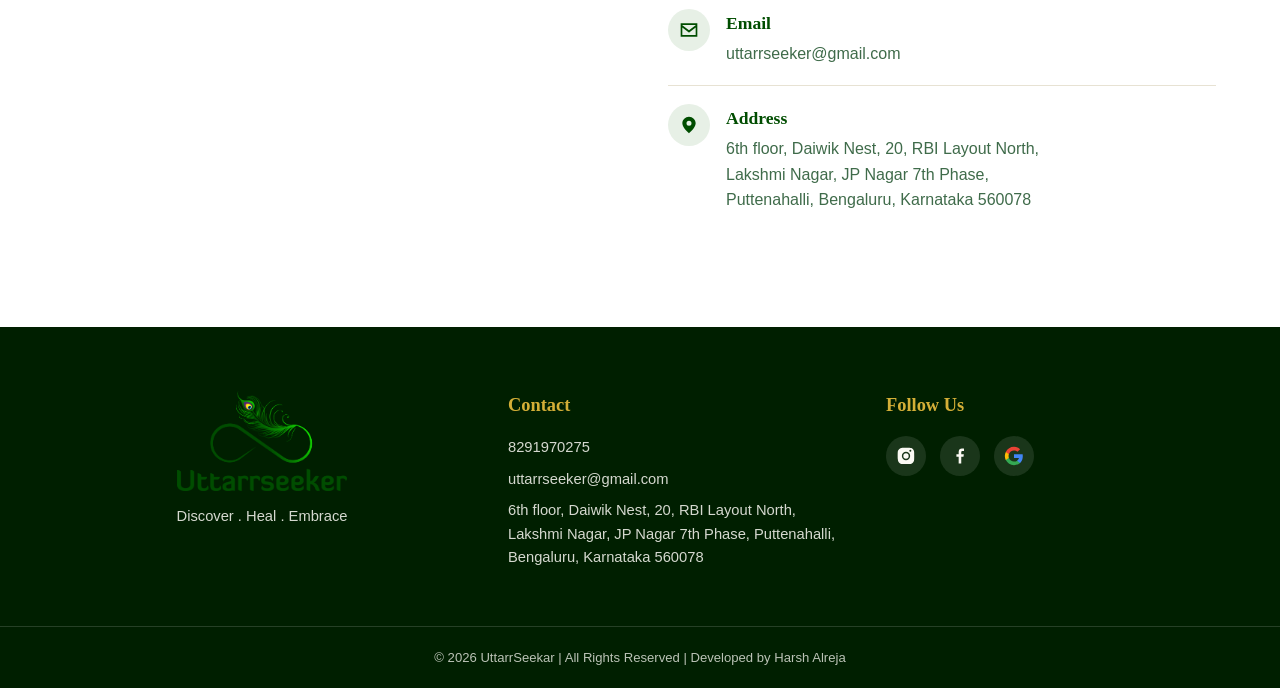
==== commit b89c6380: "updated images in index file and bracelet file" ====
--- a/index.html
+++ b/index.html
@@ -147,7 +147,7 @@
     <div class="container brand-story-grid">
         <div class="brand-story-image">
             <div class="image-placeholder tall-placeholder">
-                <img src="uttar_about.png" alt="Uttar Sweekar logo">
+                <img src="uttar_about.png" alt="UttarrSeekar logo">
             </div>
         </div>
 
@@ -181,7 +181,7 @@
 
             <a href="crystals.html" class="card product-card">
                 <div class="image-placeholder card-placeholder">
-                    <img src="cryyy.png" alt="Crystal">
+                    <img src="crystal home page.png" alt="Crystal">
                 </div>
                 <div class="card-body">
                     <h3 class="card-title">Crystal</h3>
@@ -191,7 +191,7 @@
 
             <a href="bracelet.html" class="card product-card">
                 <div class="image-placeholder card-placeholder">
-                    <img src="braceeeee.png" alt="Bracelets">
+                    <img src="bracelets home page.png" alt="Bracelets">
                 </div>
                 <div class="card-body">
                     <h3 class="card-title">Bracelets</h3>
@@ -203,7 +203,7 @@
 
             <a href="bath_salt.html" class="card product-card">
                 <div class="image-placeholder card-placeholder">
-                    <img src="saltttttttt.png" alt="Bath Salt">
+                    <img src="salt home image.png" alt="Bath Salt">
                 </div>
                 <div class="card-body">
                     <h3 class="card-title">Bath Salt</h3>
@@ -213,7 +213,7 @@
 
             <a href="miscellaneous.html" class="card product-card">
                 <div class="image-placeholder card-placeholder">
-                    <img src="sacred.png" alt="Miscellaneous">
+                    <img src="sacred home pagew.png" alt="Miscellaneous">
                 </div>
                 <div class="card-body">
                     <h3 class="card-title">Sacred Essentials</h3>
@@ -235,7 +235,7 @@
 
             <a href="services.html#tarot" class="card service-card">
                 <div class="image-placeholder card-placeholder">
-                    <img src="tar.png" alt="Tarot">
+                    <img src="tarot home page.png" alt="Tarot">
                 </div>
                 <div class="card-body">
                     <h3 class="card-title">Tarot</h3>
@@ -248,7 +248,7 @@
 
             <a href="services.html#reiki-healing" class="card service-card">
                 <div class="image-placeholder card-placeholder">
-                    <img src="rei.png" alt="Reiki Healing">
+                    <img src="reiki home page.png" alt="Reiki Healing">
                 </div>
                 <div class="card-body">
                     <h3 class="card-title">Reiki Healing</h3>
@@ -260,7 +260,7 @@
 
             <a href="services.html#akashic-records" class="card service-card">
                 <div class="image-placeholder card-placeholder">
-                    <img src="aka.png" alt="Akashic Records">
+                    <img src="akashic home page.png" alt="Akashic Records">
                 </div>
                 <div class="card-body">
                     <h3 class="card-title">Akashic Records</h3>
@@ -272,7 +272,7 @@
 
             <a href="services.html#numerology" class="card service-card">
                 <div class="image-placeholder card-placeholder">
-                    <img src="num.png">
+                    <img src="number home page.png">
                 </div>
                 <div class="card-body">
                     <h3 class="card-title">Numerology</h3>
@@ -284,7 +284,7 @@
 
             <a href="services.html#money-reiki-healing" class="card service-card">
                 <div class="image-placeholder card-placeholder">
-                    <img src="mon.png">
+                    <img src="money home page.png">
                 </div>
                 <div class="card-body">
                     <h3 class="card-title">Money Reiki Healing</h3>
@@ -296,7 +296,7 @@
 
             <a href="services.html#vastu" class="card service-card">
                 <div class="image-placeholder card-placeholder">
-                    <img src="vas.png">
+                    <img src="vastu home page.png">
                 </div>
                 <div class="card-body">
                     <h3 class="card-title">Vastu Consultants</h3>
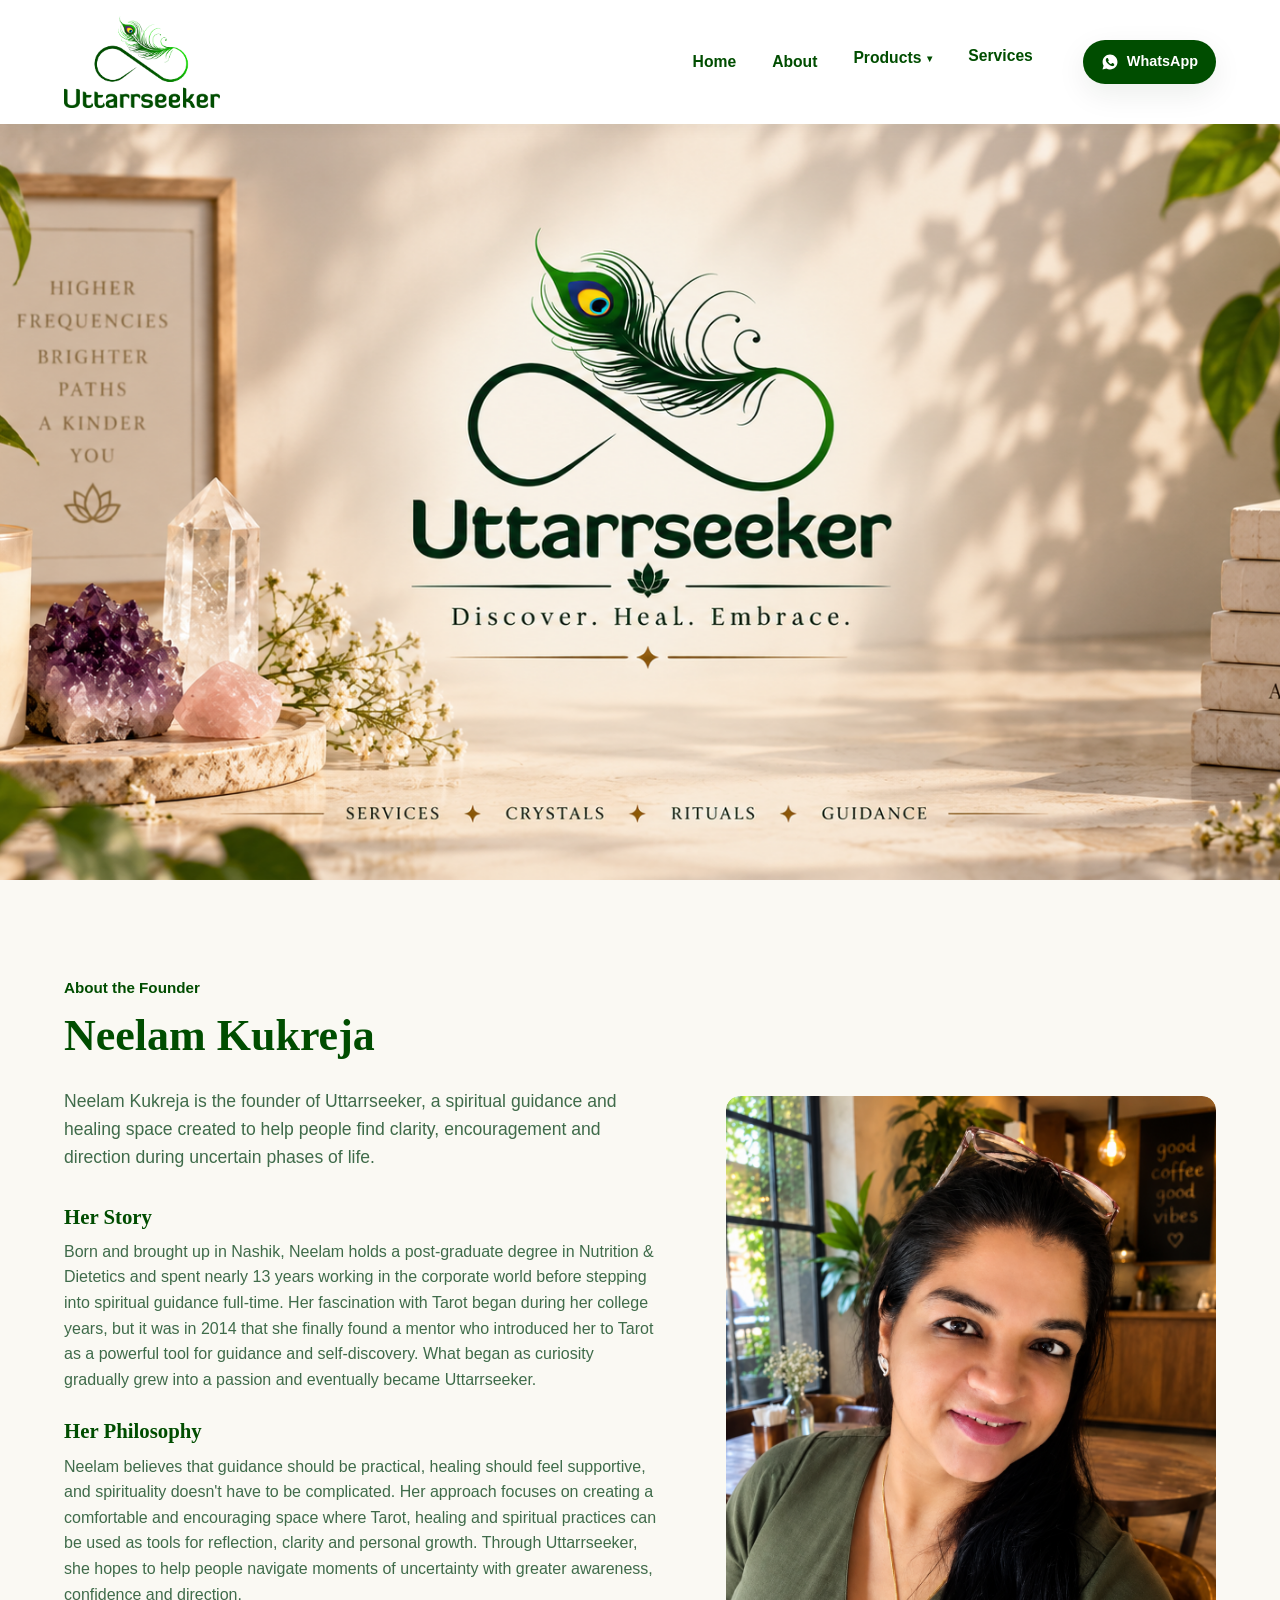
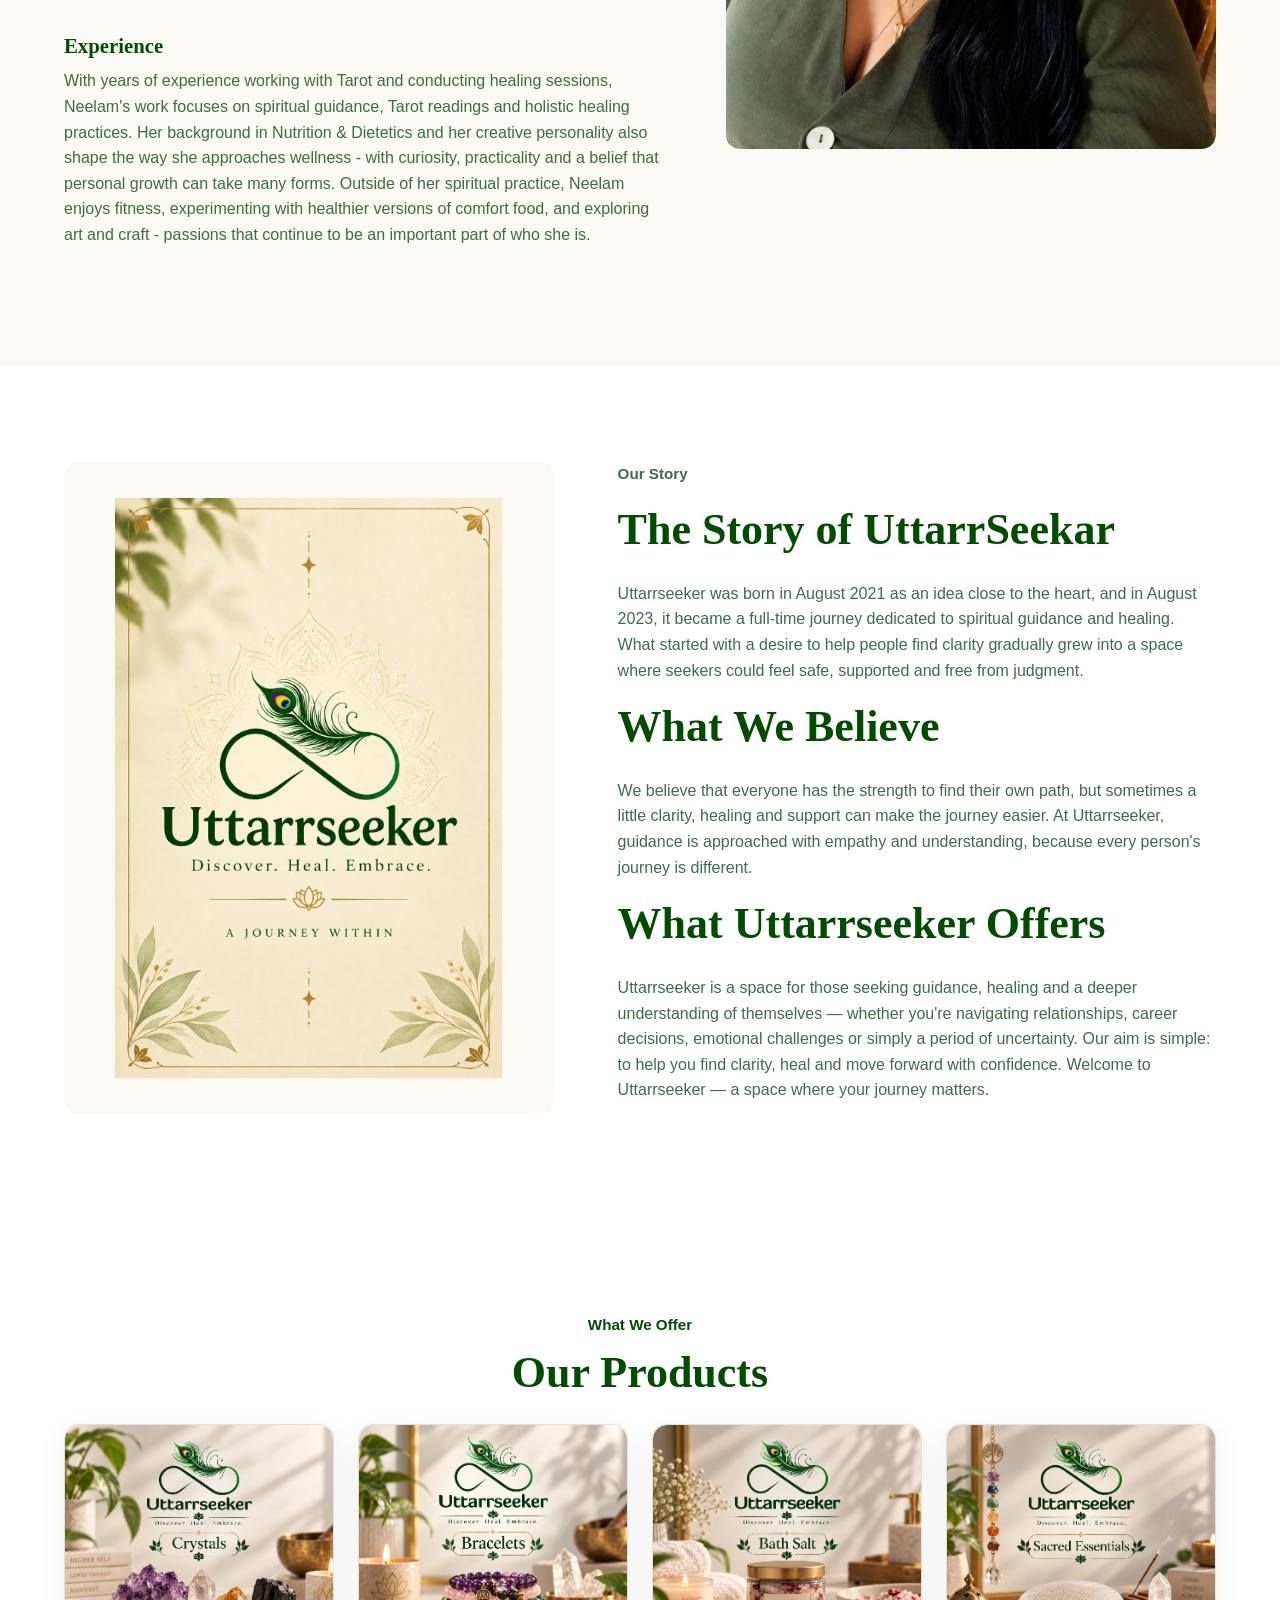
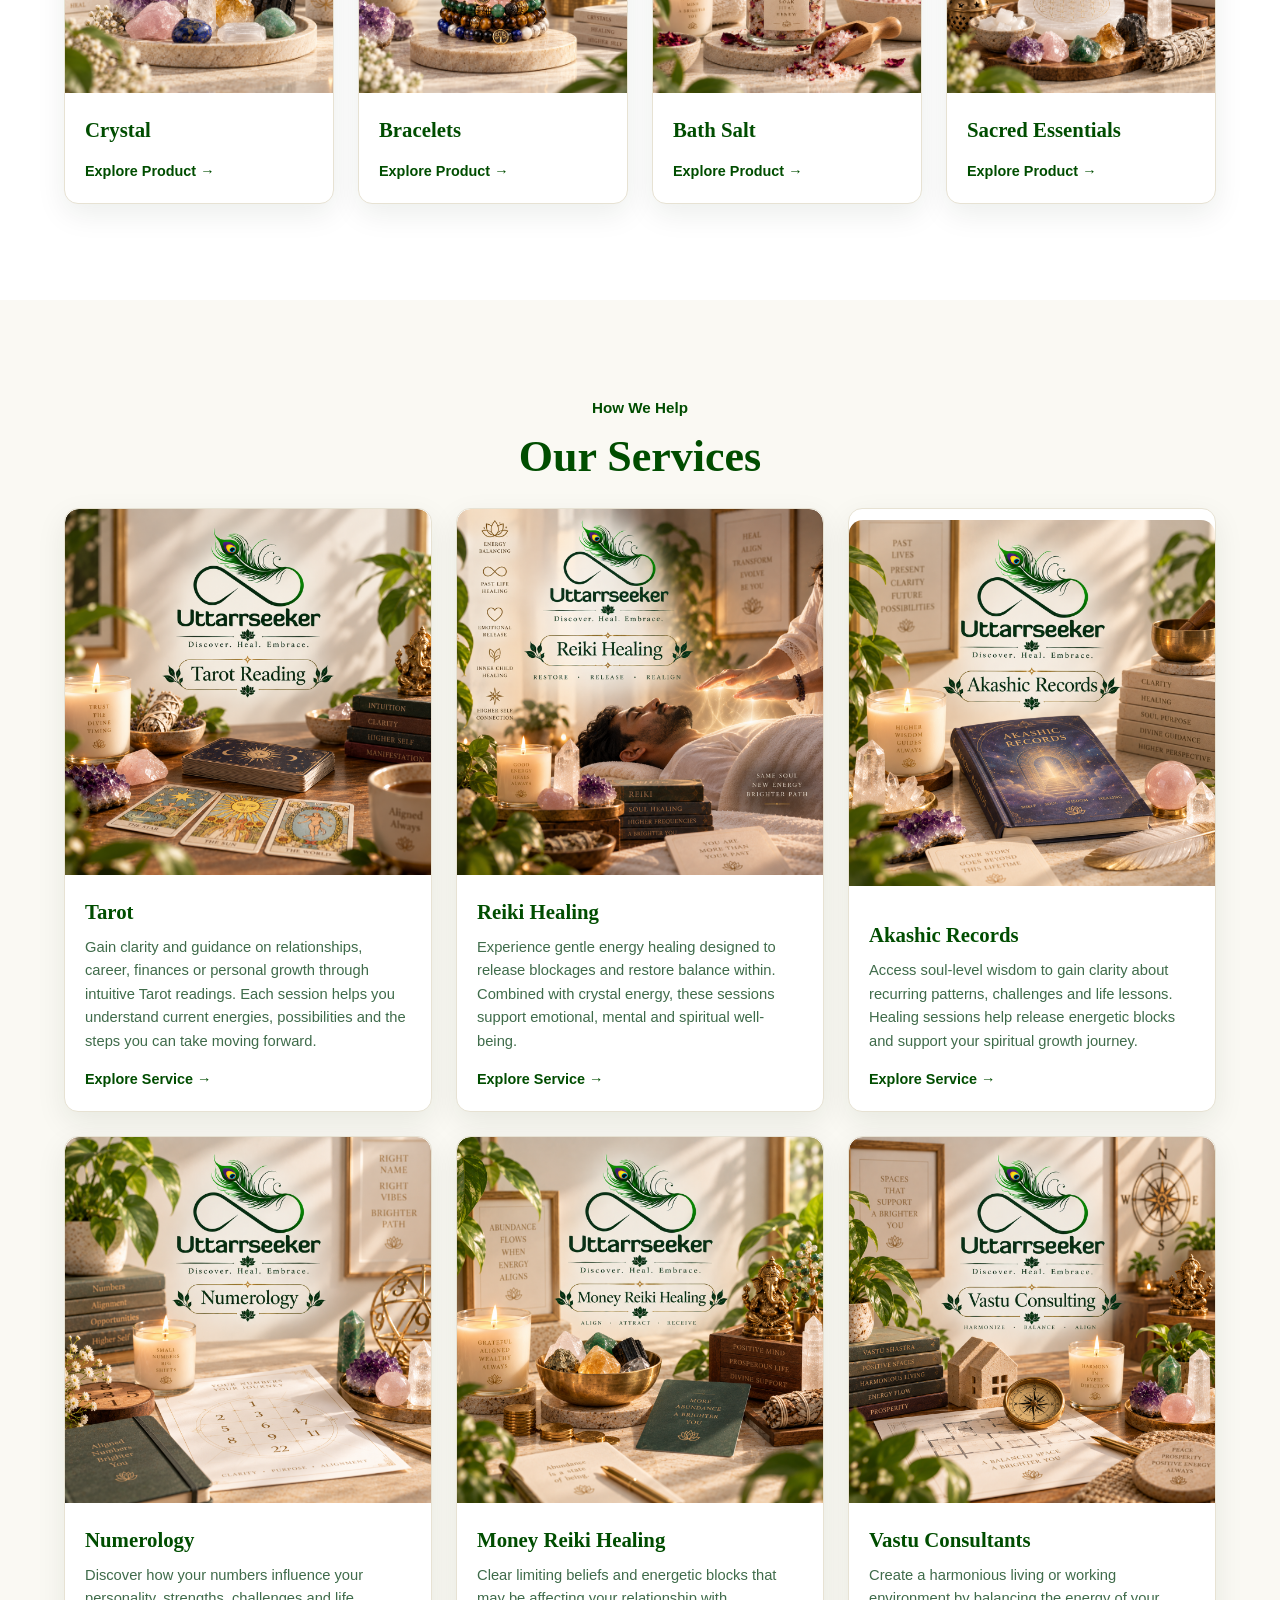
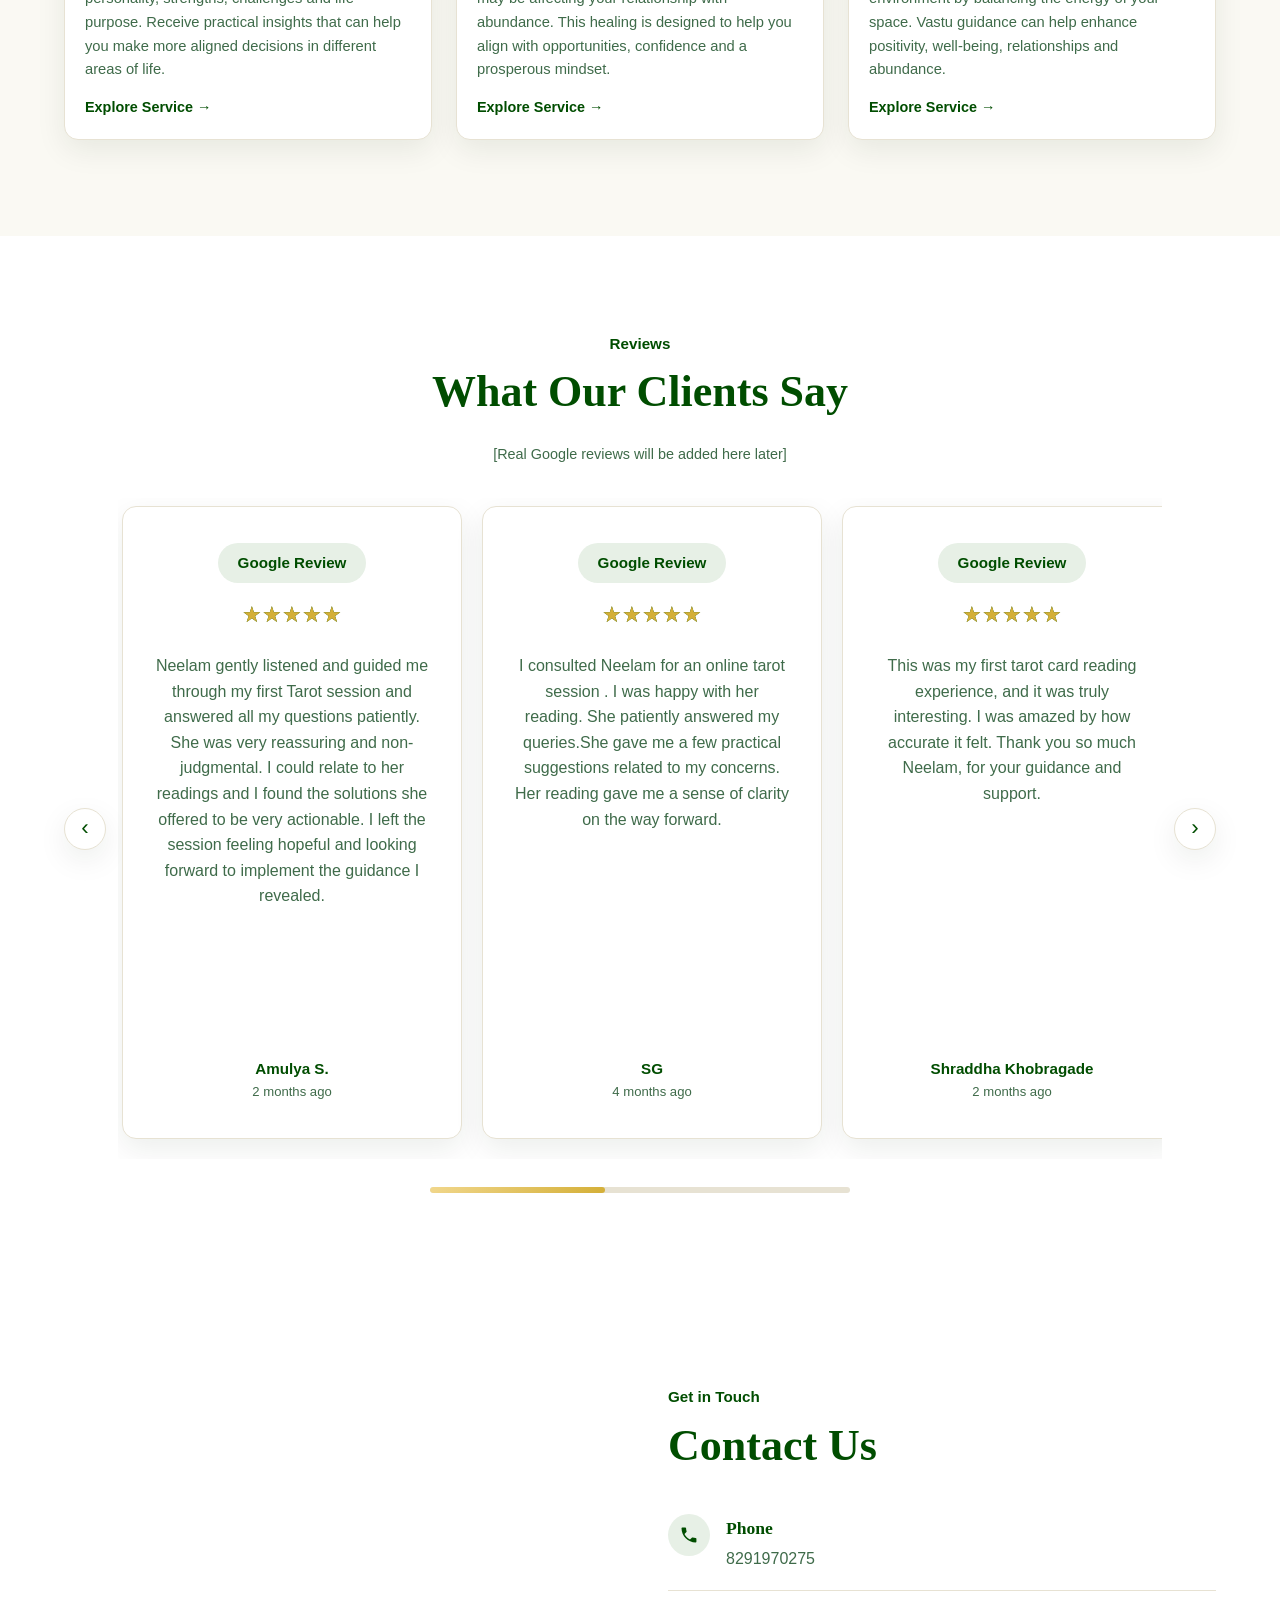
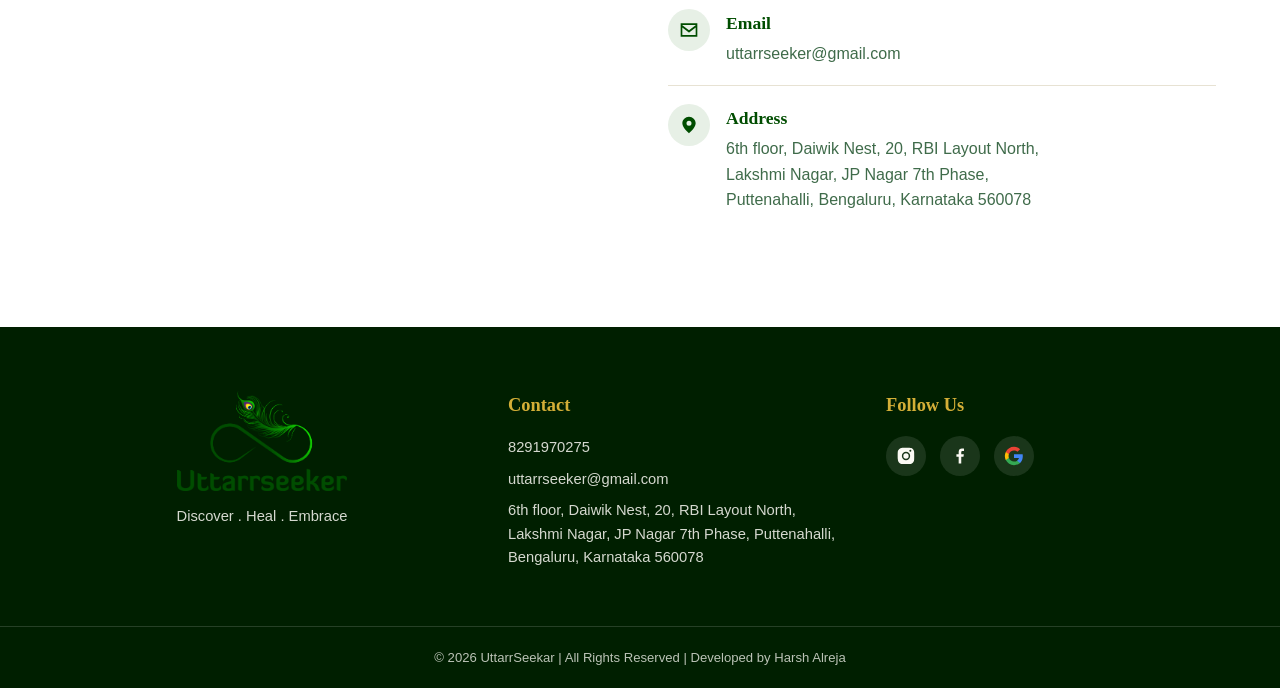
==== commit 67d53196: "Updating Banners" ====
--- a/index.html
+++ b/index.html
@@ -87,13 +87,13 @@
         <!-- Slide 1 -->
         <div class="hero-slide active">
             <div class="image-placeholder hero-placeholder">
-                <img src="mainBann1.png" alt="Uttar Sweekar">
+                <img src="mainB1.png" alt="Uttar Sweekar">
             </div>
         </div>
         <!-- Slide 2 -->
         <div class="hero-slide">
             <div class="image-placeholder hero-placeholder">
-                <img src="mainBann2.png" alt="Uttar Sweekar">
+                <img src="mainB2.png" alt="Uttar Sweekar">
             </div>
         </div>
     </div>
@@ -248,7 +248,7 @@
 
             <a href="services.html#reiki-healing" class="card service-card">
                 <div class="image-placeholder card-placeholder">
-                    <img src="reiki home page.png" alt="Reiki Healing">
+                    <img src="reiki home.png" alt="Reiki Healing">
                 </div>
                 <div class="card-body">
                     <h3 class="card-title">Reiki Healing</h3>
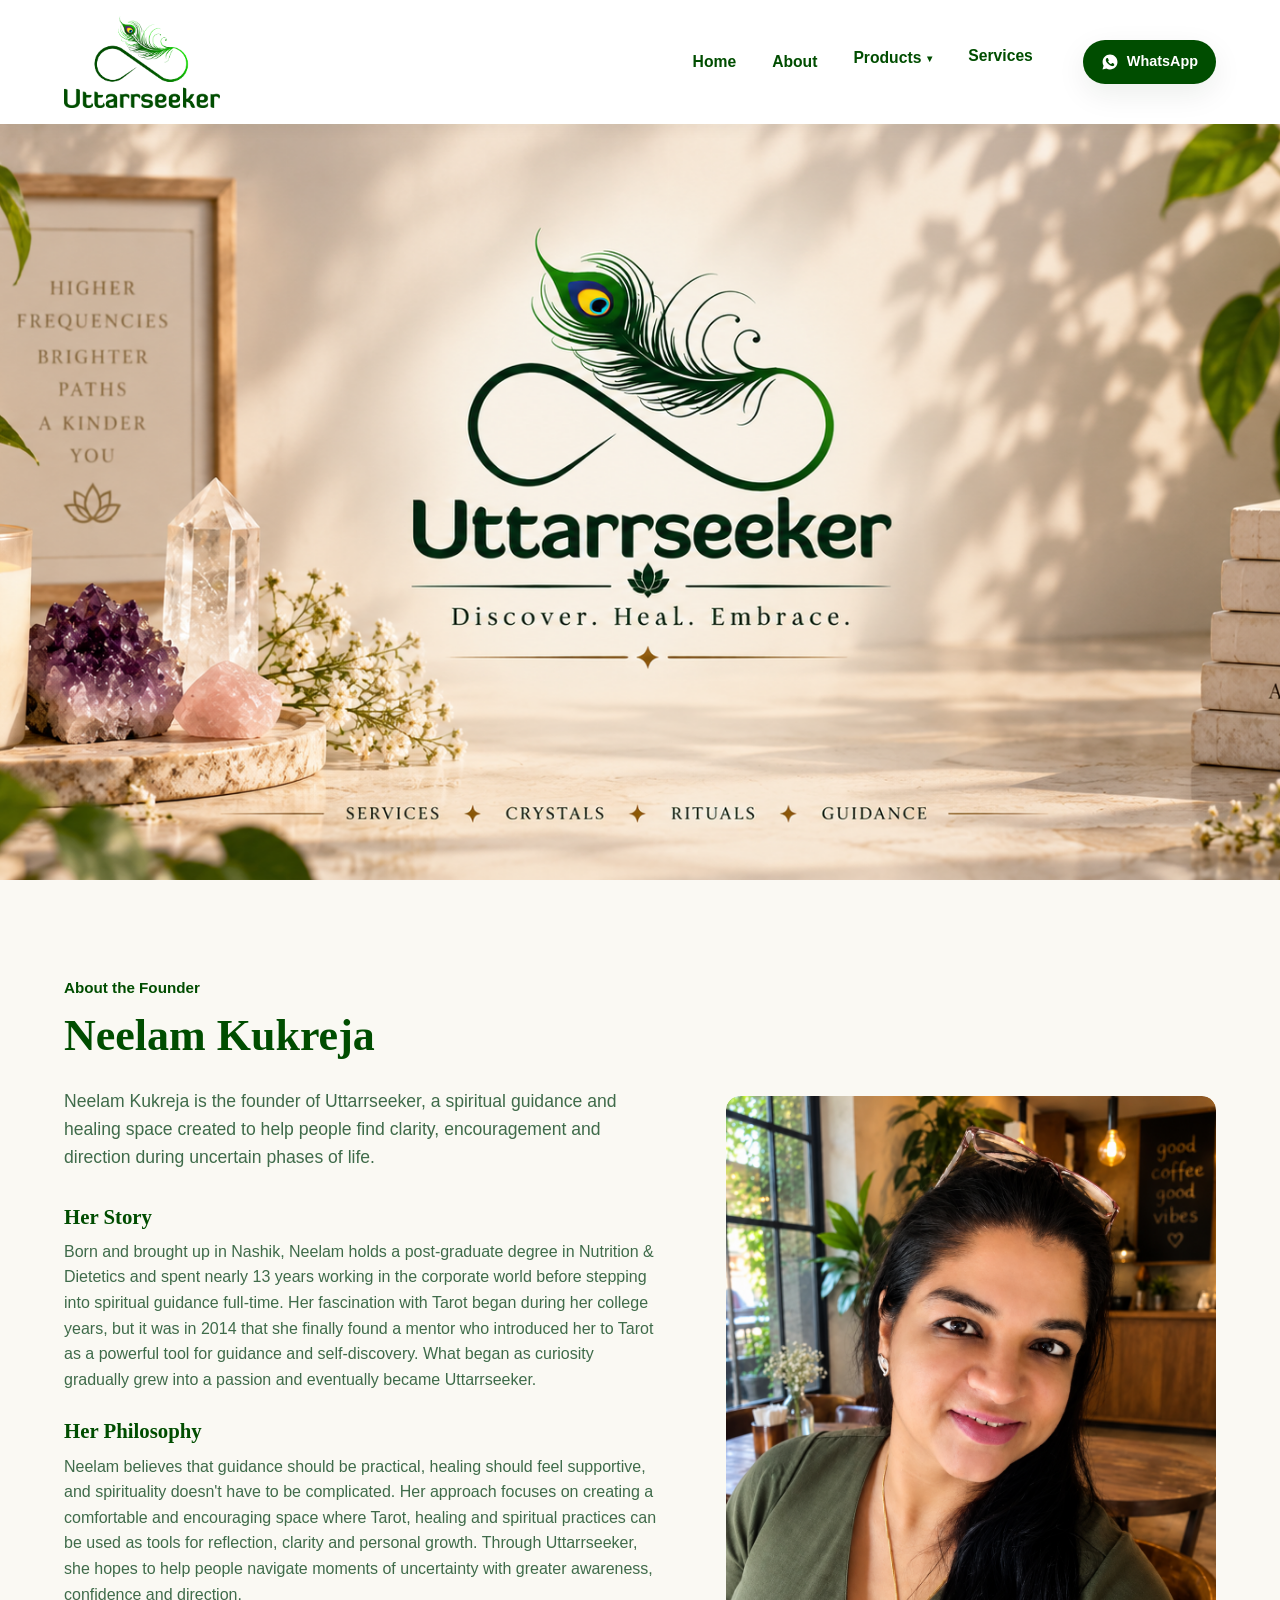
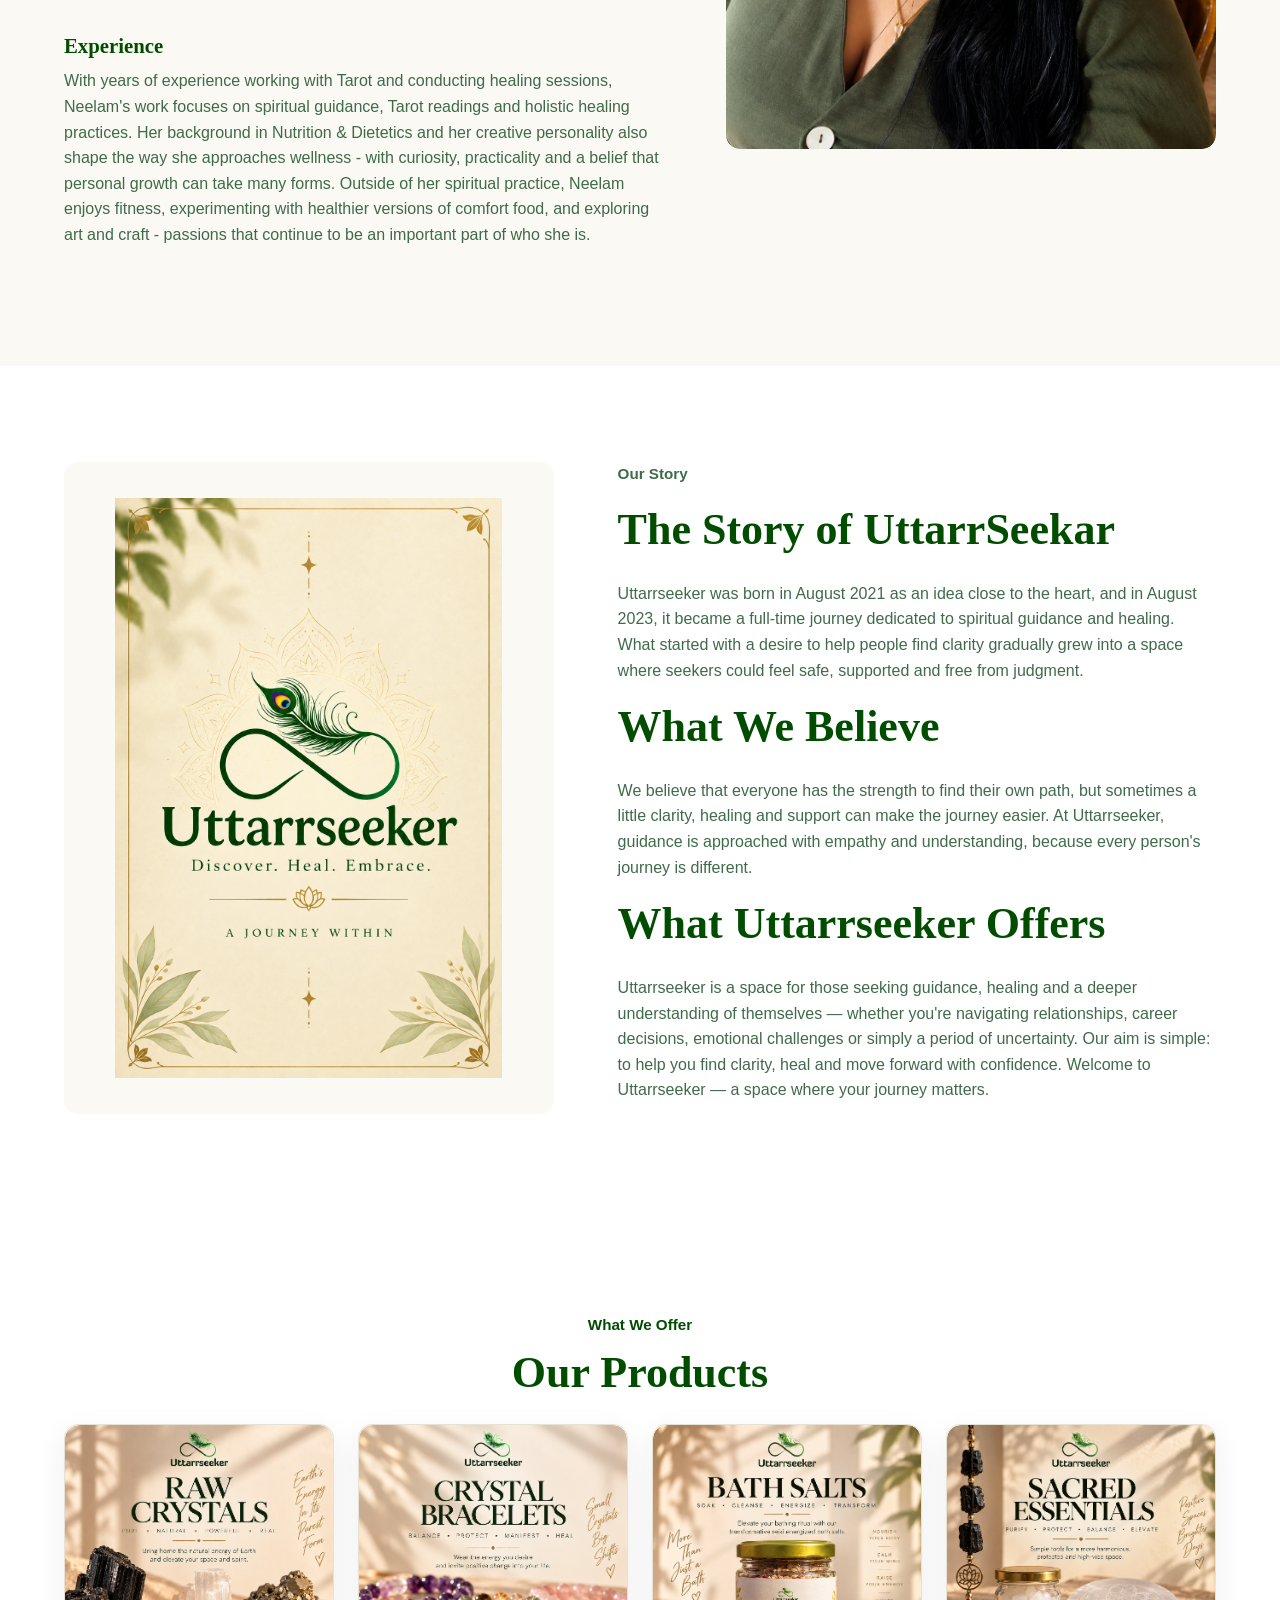
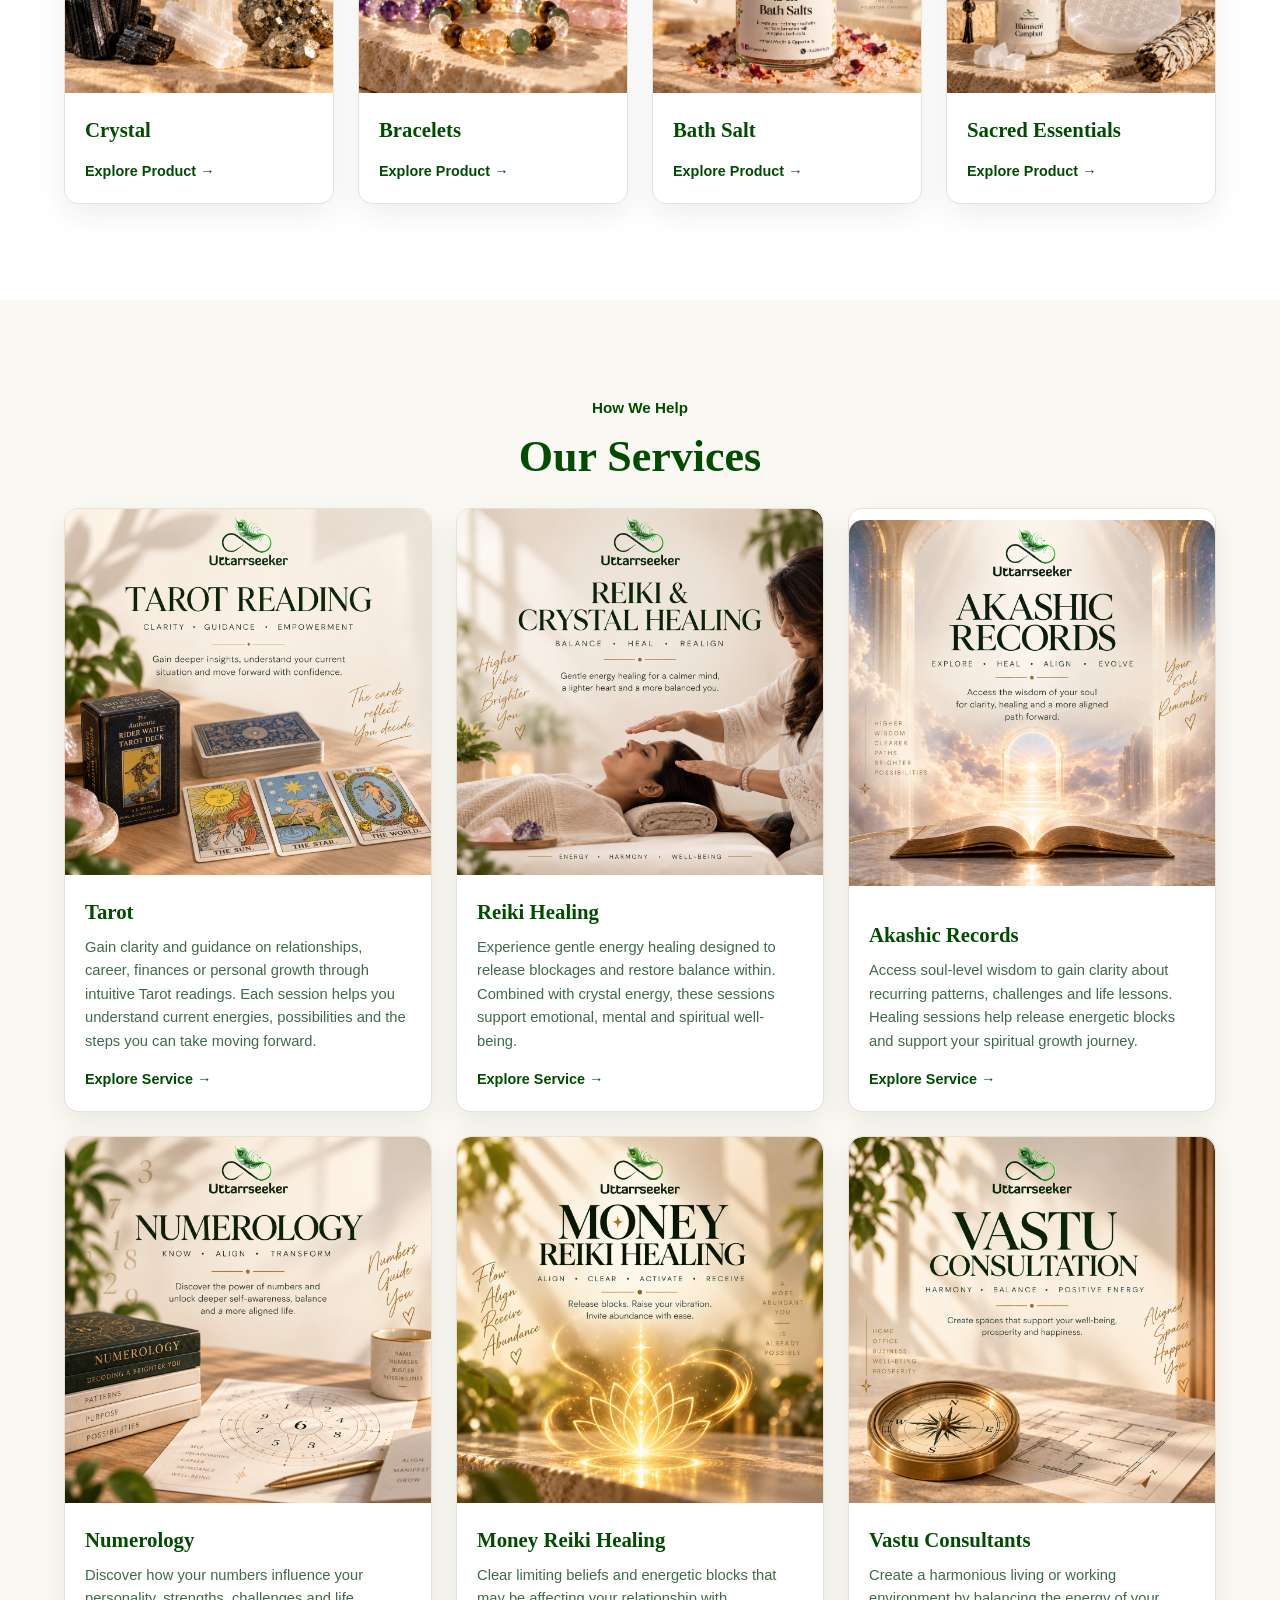
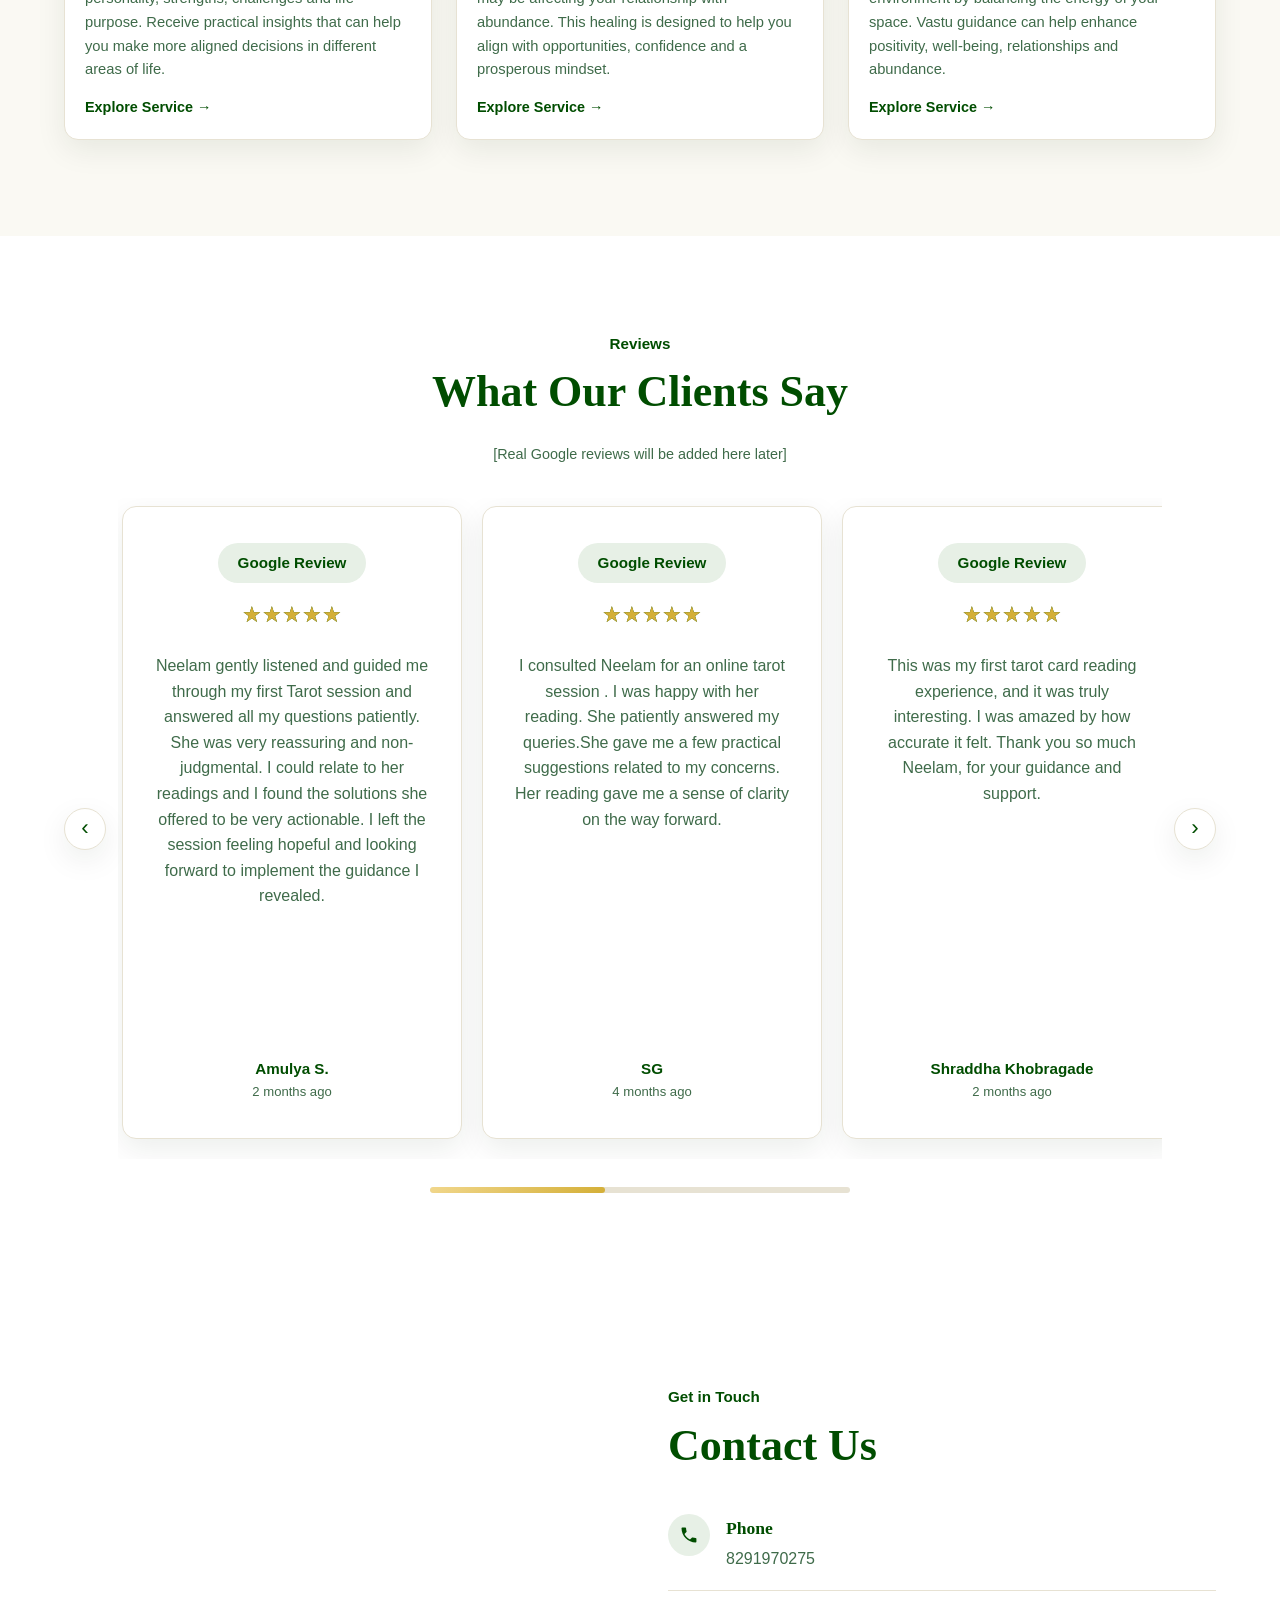
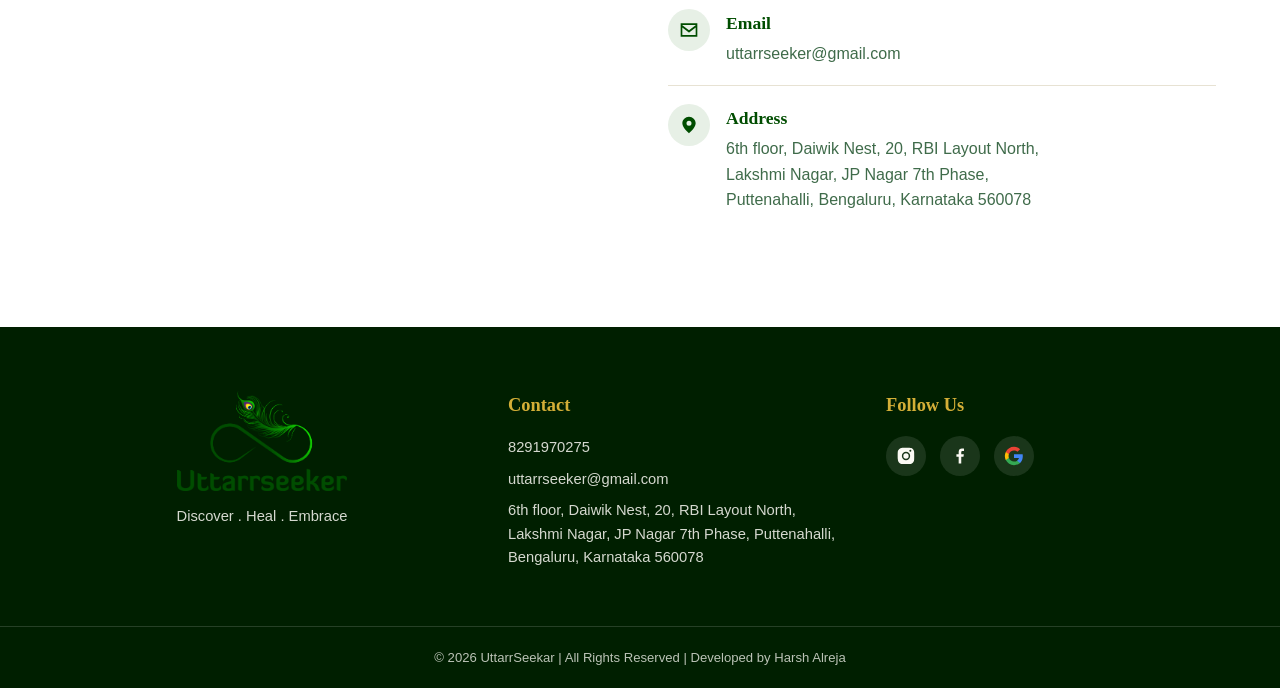
==== commit 40831674: "Switching images as per the clients requirement" ====
--- a/index.html
+++ b/index.html
@@ -181,7 +181,7 @@
 
             <a href="crystals.html" class="card product-card">
                 <div class="image-placeholder card-placeholder">
-                    <img src="crystal home page.png" alt="Crystal">
+                    <img src="images_again/crystal.png" alt="Crystal">
                 </div>
                 <div class="card-body">
                     <h3 class="card-title">Crystal</h3>
@@ -191,7 +191,7 @@
 
             <a href="bracelet.html" class="card product-card">
                 <div class="image-placeholder card-placeholder">
-                    <img src="bracelets home page.png" alt="Bracelets">
+                    <img src="images_again/bracelet.png" alt="Bracelets">
                 </div>
                 <div class="card-body">
                     <h3 class="card-title">Bracelets</h3>
@@ -203,7 +203,7 @@
 
             <a href="bath_salt.html" class="card product-card">
                 <div class="image-placeholder card-placeholder">
-                    <img src="salt home image.png" alt="Bath Salt">
+                    <img src="images_again/bath_salt.png" alt="Bath Salt">
                 </div>
                 <div class="card-body">
                     <h3 class="card-title">Bath Salt</h3>
@@ -213,7 +213,7 @@
 
             <a href="miscellaneous.html" class="card product-card">
                 <div class="image-placeholder card-placeholder">
-                    <img src="sacred home pagew.png" alt="Miscellaneous">
+                    <img src="images_again/sacred.png" alt="Miscellaneous">
                 </div>
                 <div class="card-body">
                     <h3 class="card-title">Sacred Essentials</h3>
@@ -235,7 +235,7 @@
 
             <a href="services.html#tarot" class="card service-card">
                 <div class="image-placeholder card-placeholder">
-                    <img src="tarot home page.png" alt="Tarot">
+                    <img src="images_again/tarot this.png" alt="Tarot">
                 </div>
                 <div class="card-body">
                     <h3 class="card-title">Tarot</h3>
@@ -248,7 +248,7 @@
 
             <a href="services.html#reiki-healing" class="card service-card">
                 <div class="image-placeholder card-placeholder">
-                    <img src="reiki home.png" alt="Reiki Healing">
+                    <img src="images_again/reiki.png" alt="Reiki Healing">
                 </div>
                 <div class="card-body">
                     <h3 class="card-title">Reiki Healing</h3>
@@ -258,9 +258,9 @@
                 </div>
             </a>
 
-            <a href="services.html#akashic-records" class="card service-card">
-                <div class="image-placeholder card-placeholder">
-                    <img src="akashic home page.png" alt="Akashic Records">
+           <a href="services.html#akashic" class="card service-card">
+                <div class="image-placeholder card-placeholder">
+                    <img src="images_again/akashic.png" alt="Akashic Records">
                 </div>
                 <div class="card-body">
                     <h3 class="card-title">Akashic Records</h3>
@@ -272,7 +272,7 @@
 
             <a href="services.html#numerology" class="card service-card">
                 <div class="image-placeholder card-placeholder">
-                    <img src="number home page.png">
+                    <img src="images_again/nummm.png" alt="Numerology">
                 </div>
                 <div class="card-body">
                     <h3 class="card-title">Numerology</h3>
@@ -284,7 +284,7 @@
 
             <a href="services.html#money-reiki-healing" class="card service-card">
                 <div class="image-placeholder card-placeholder">
-                    <img src="money home page.png">
+                    <img src="images_again/money.png" alt="Money Reiki Healing">
                 </div>
                 <div class="card-body">
                     <h3 class="card-title">Money Reiki Healing</h3>
@@ -296,7 +296,7 @@
 
             <a href="services.html#vastu" class="card service-card">
                 <div class="image-placeholder card-placeholder">
-                    <img src="vastu home page.png">
+                    <img src="images_again/vastu.png" alt="Vastu Consultants">
                 </div>
                 <div class="card-body">
                     <h3 class="card-title">Vastu Consultants</h3>
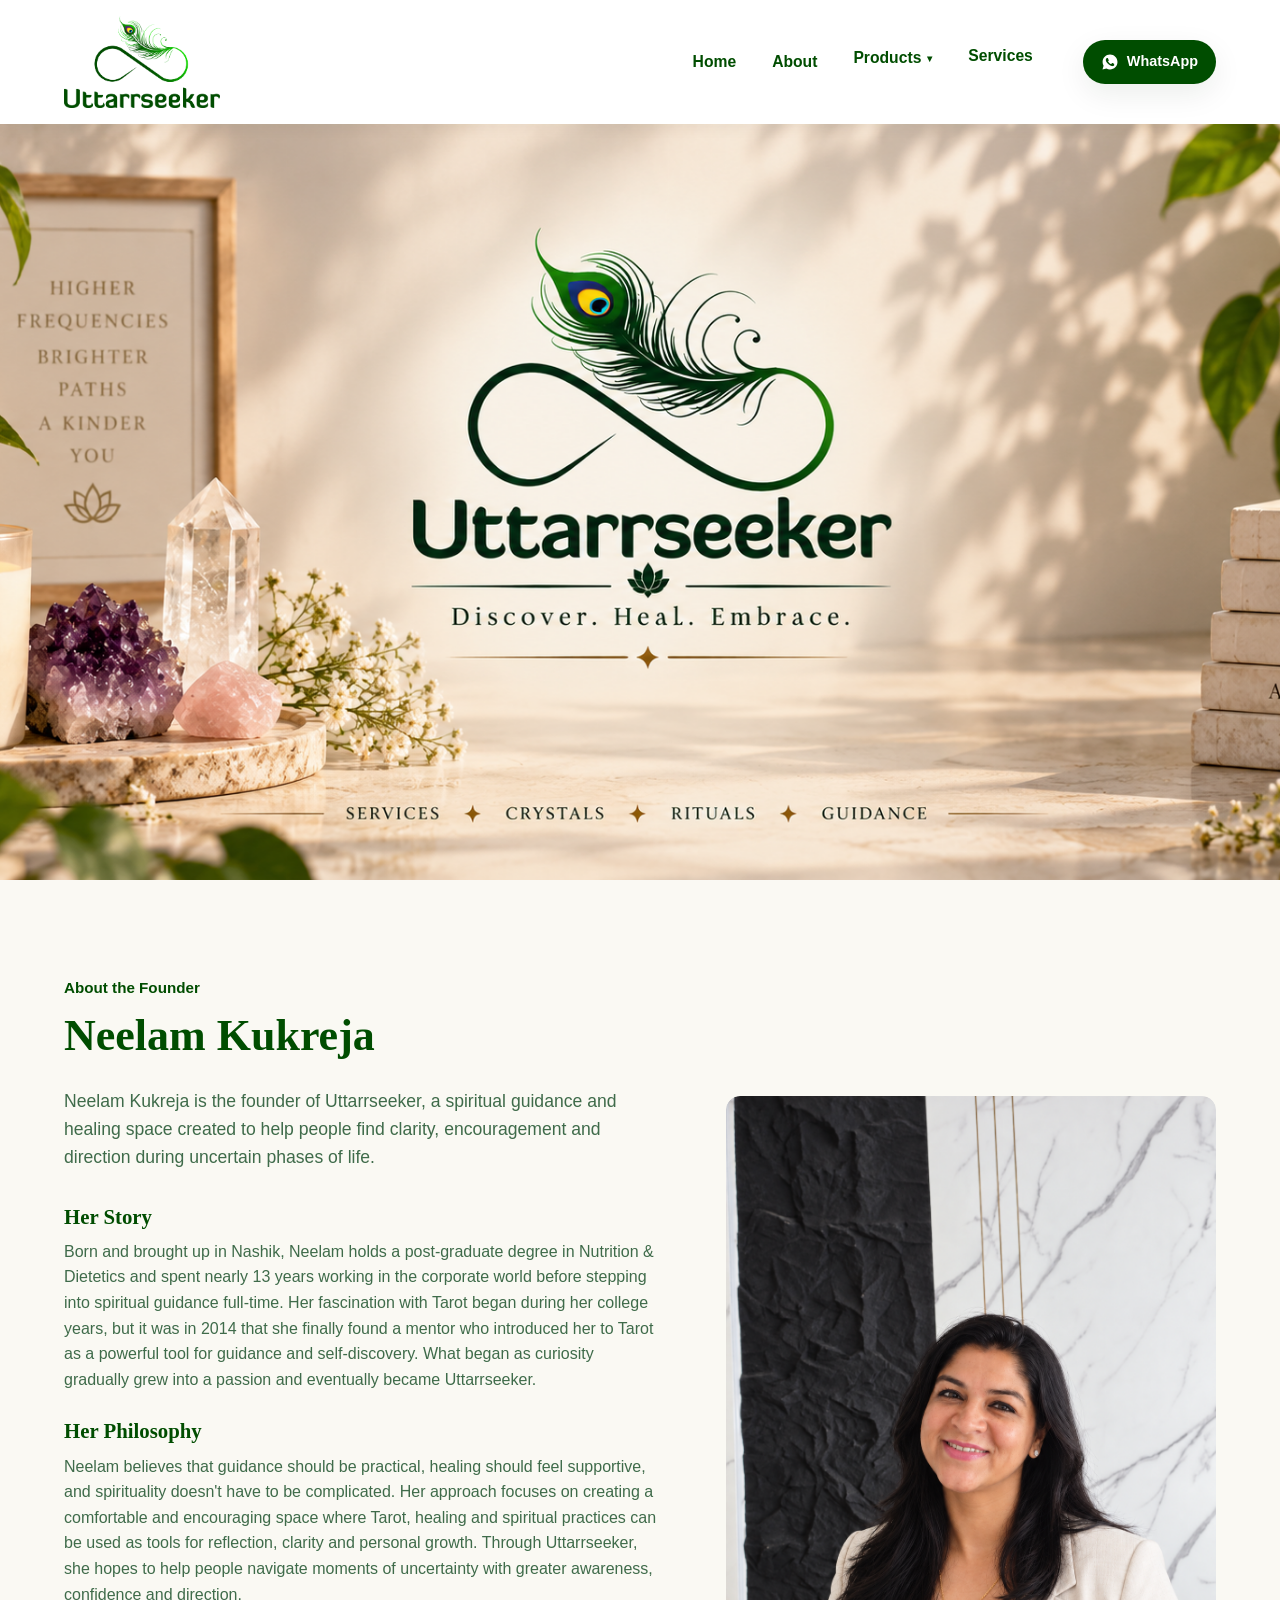
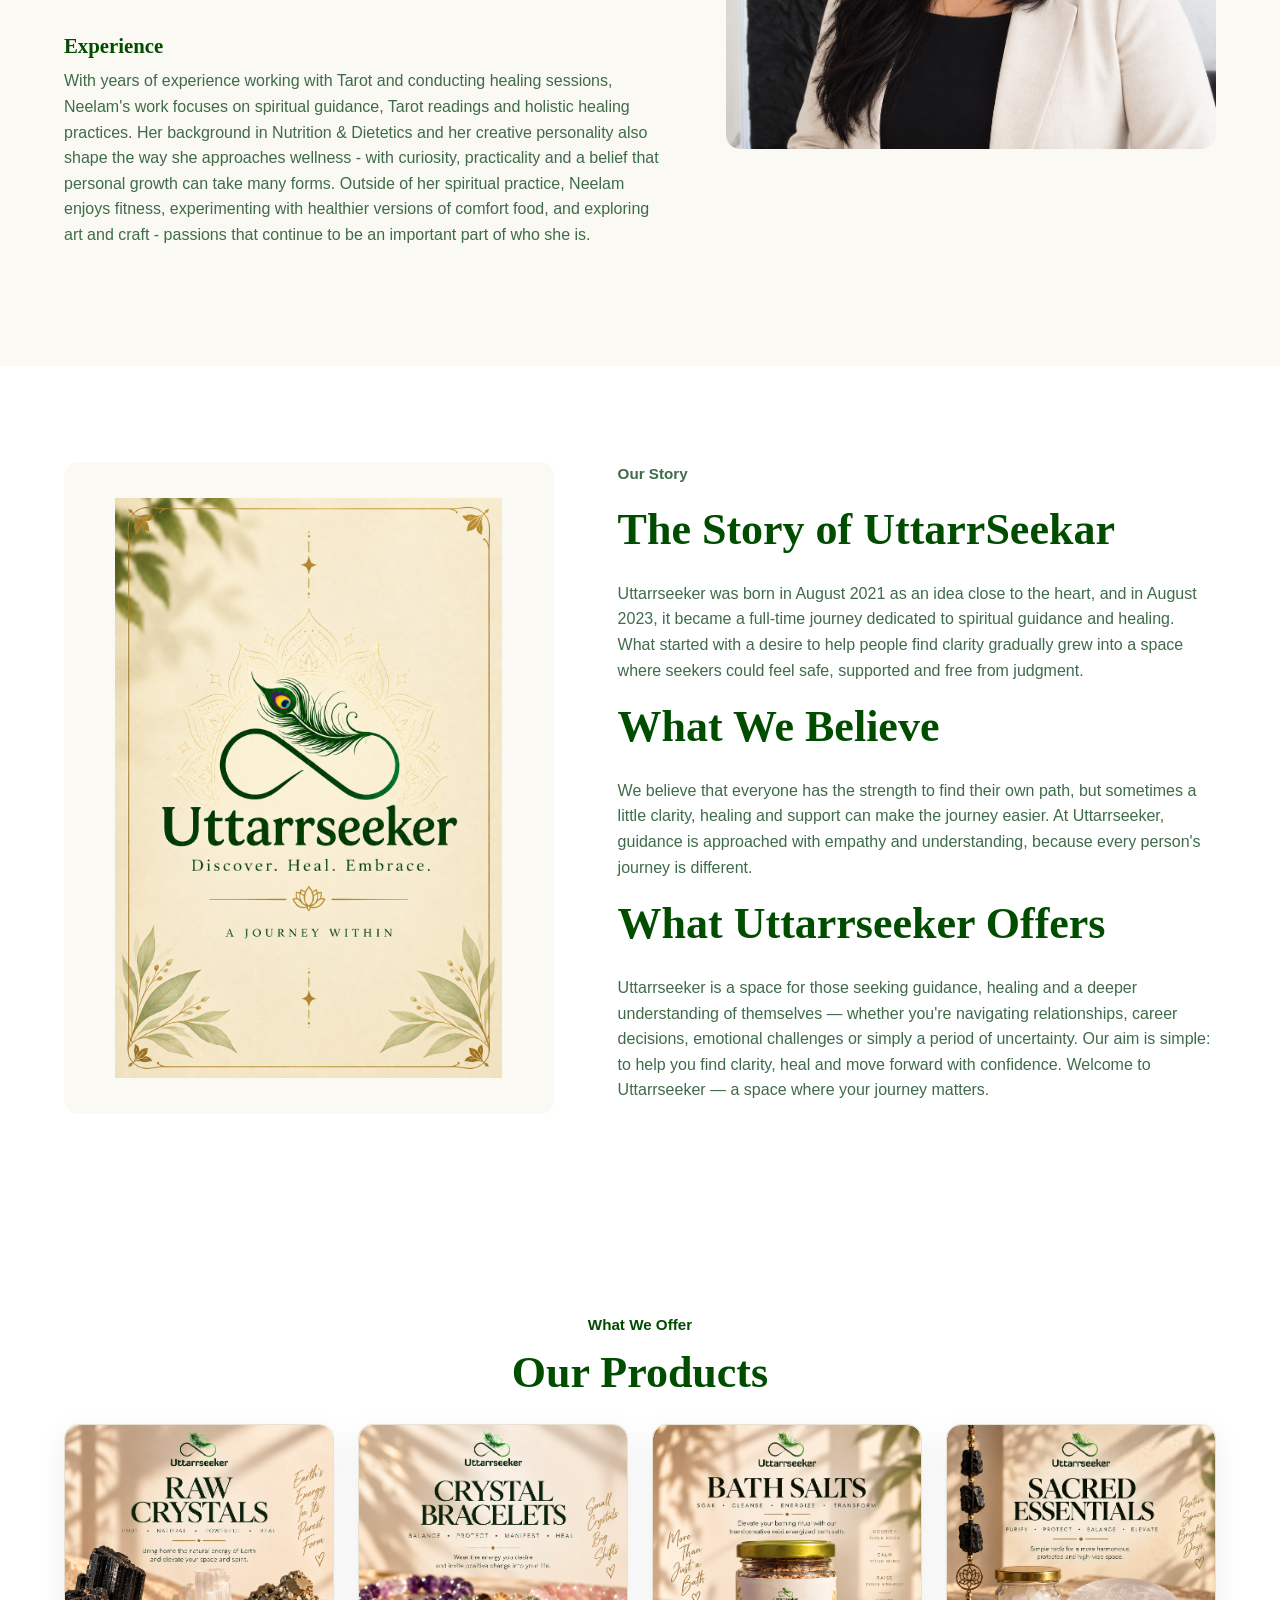
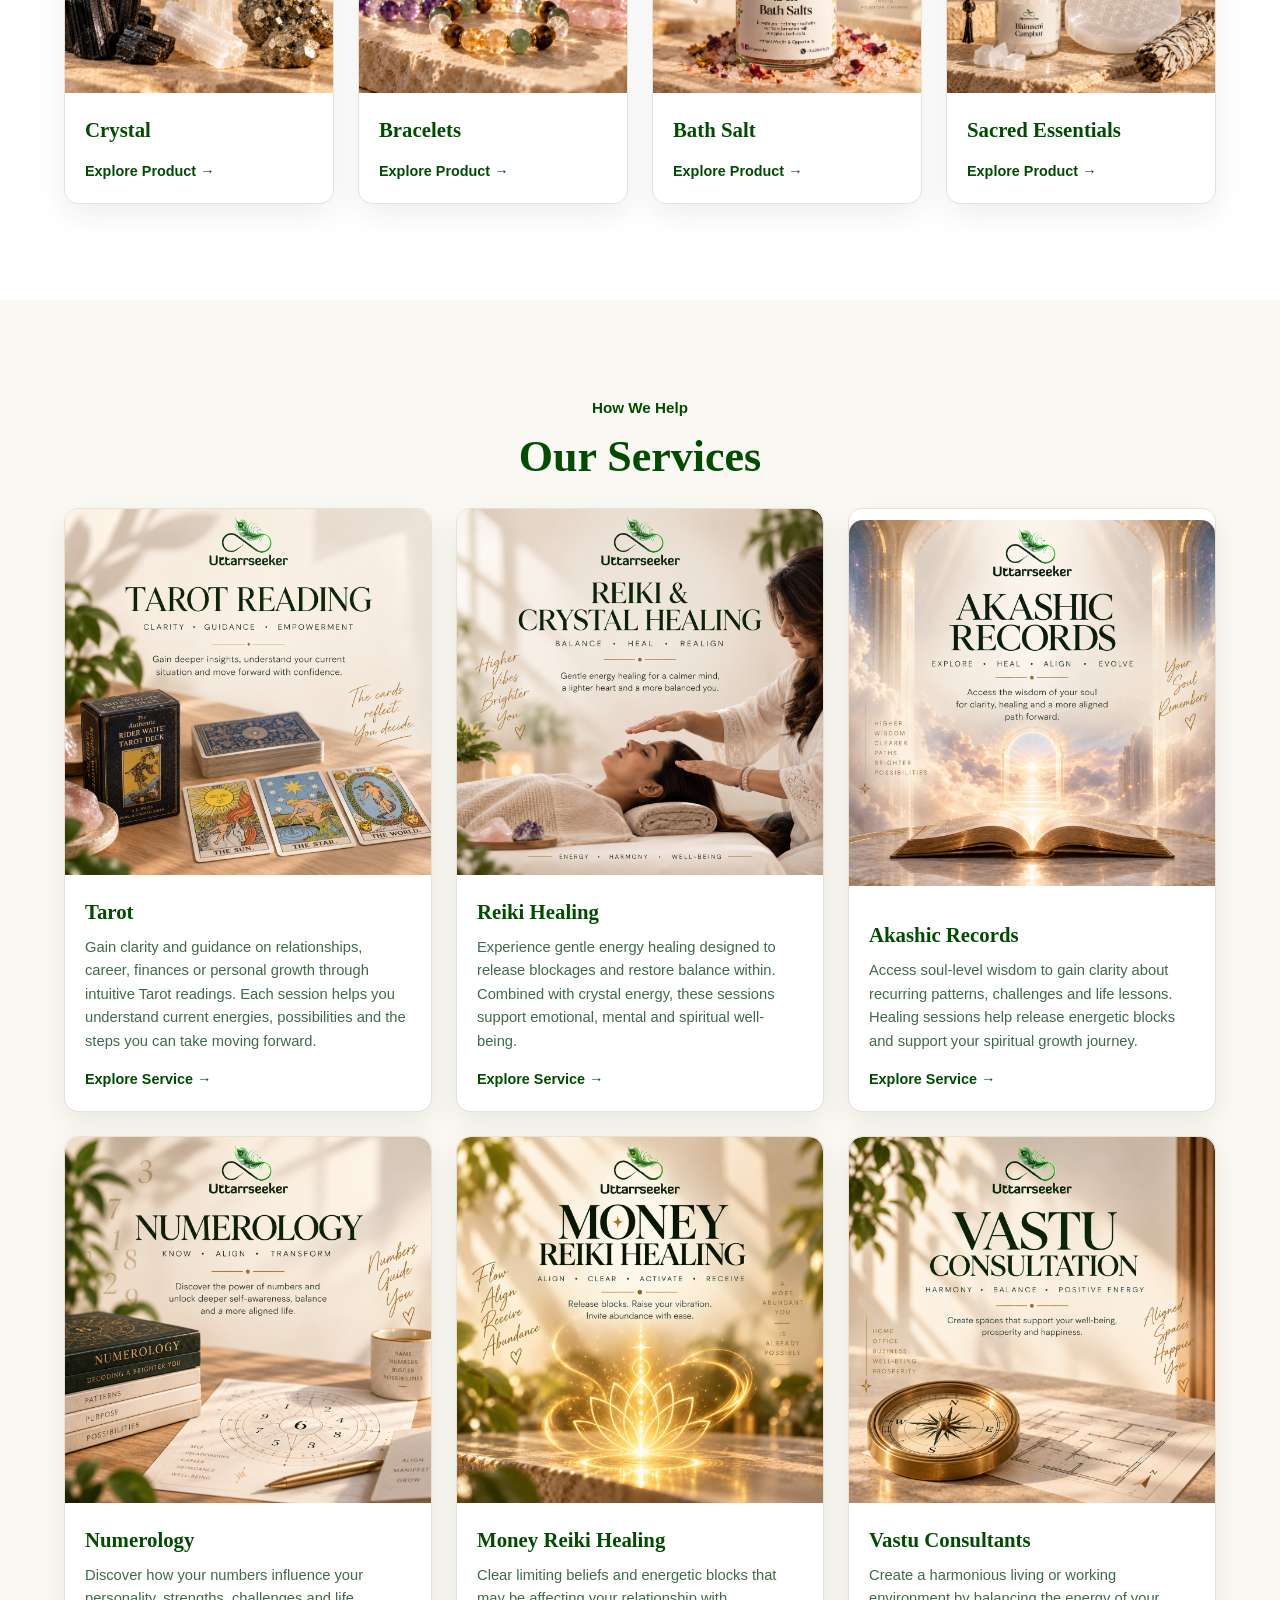
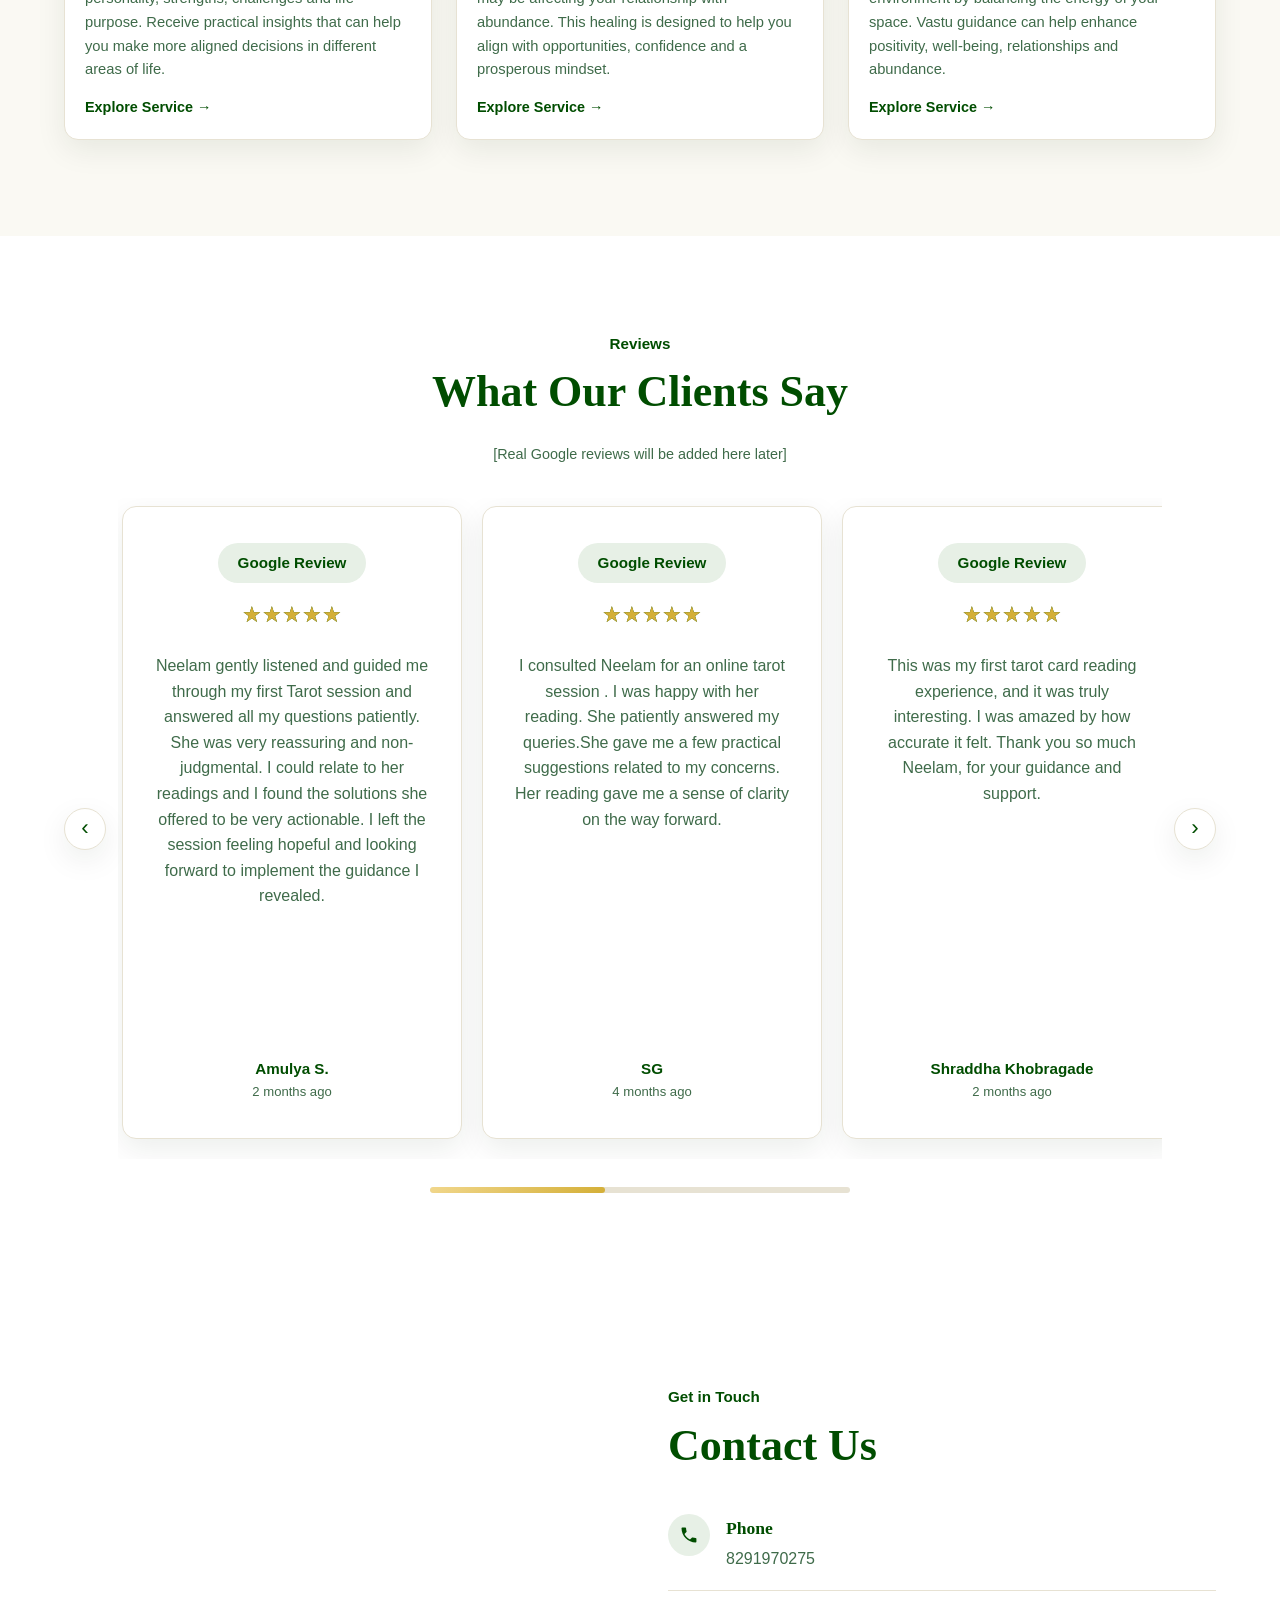
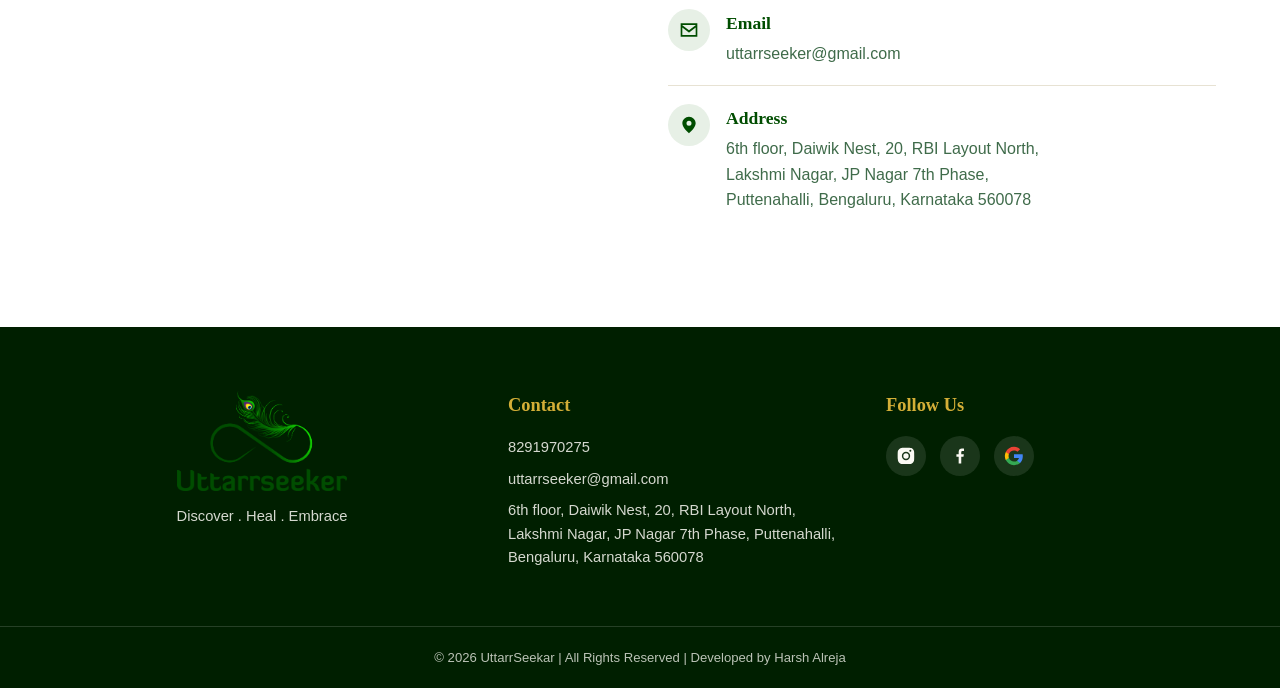
==== commit f0aae1ec: "updated service page added whatsapp redirection" ====
--- a/index.html
+++ b/index.html
@@ -136,7 +136,7 @@
 
         <div class="founder-image">
             <div class="image-placeholder tall-placeholder">
-                <img src="neelam.png" alt="Neelam Kumrega">
+                <img src="Profile pic.png" alt="Neelam Kumrega">
             </div>
         </div>
     </div>
